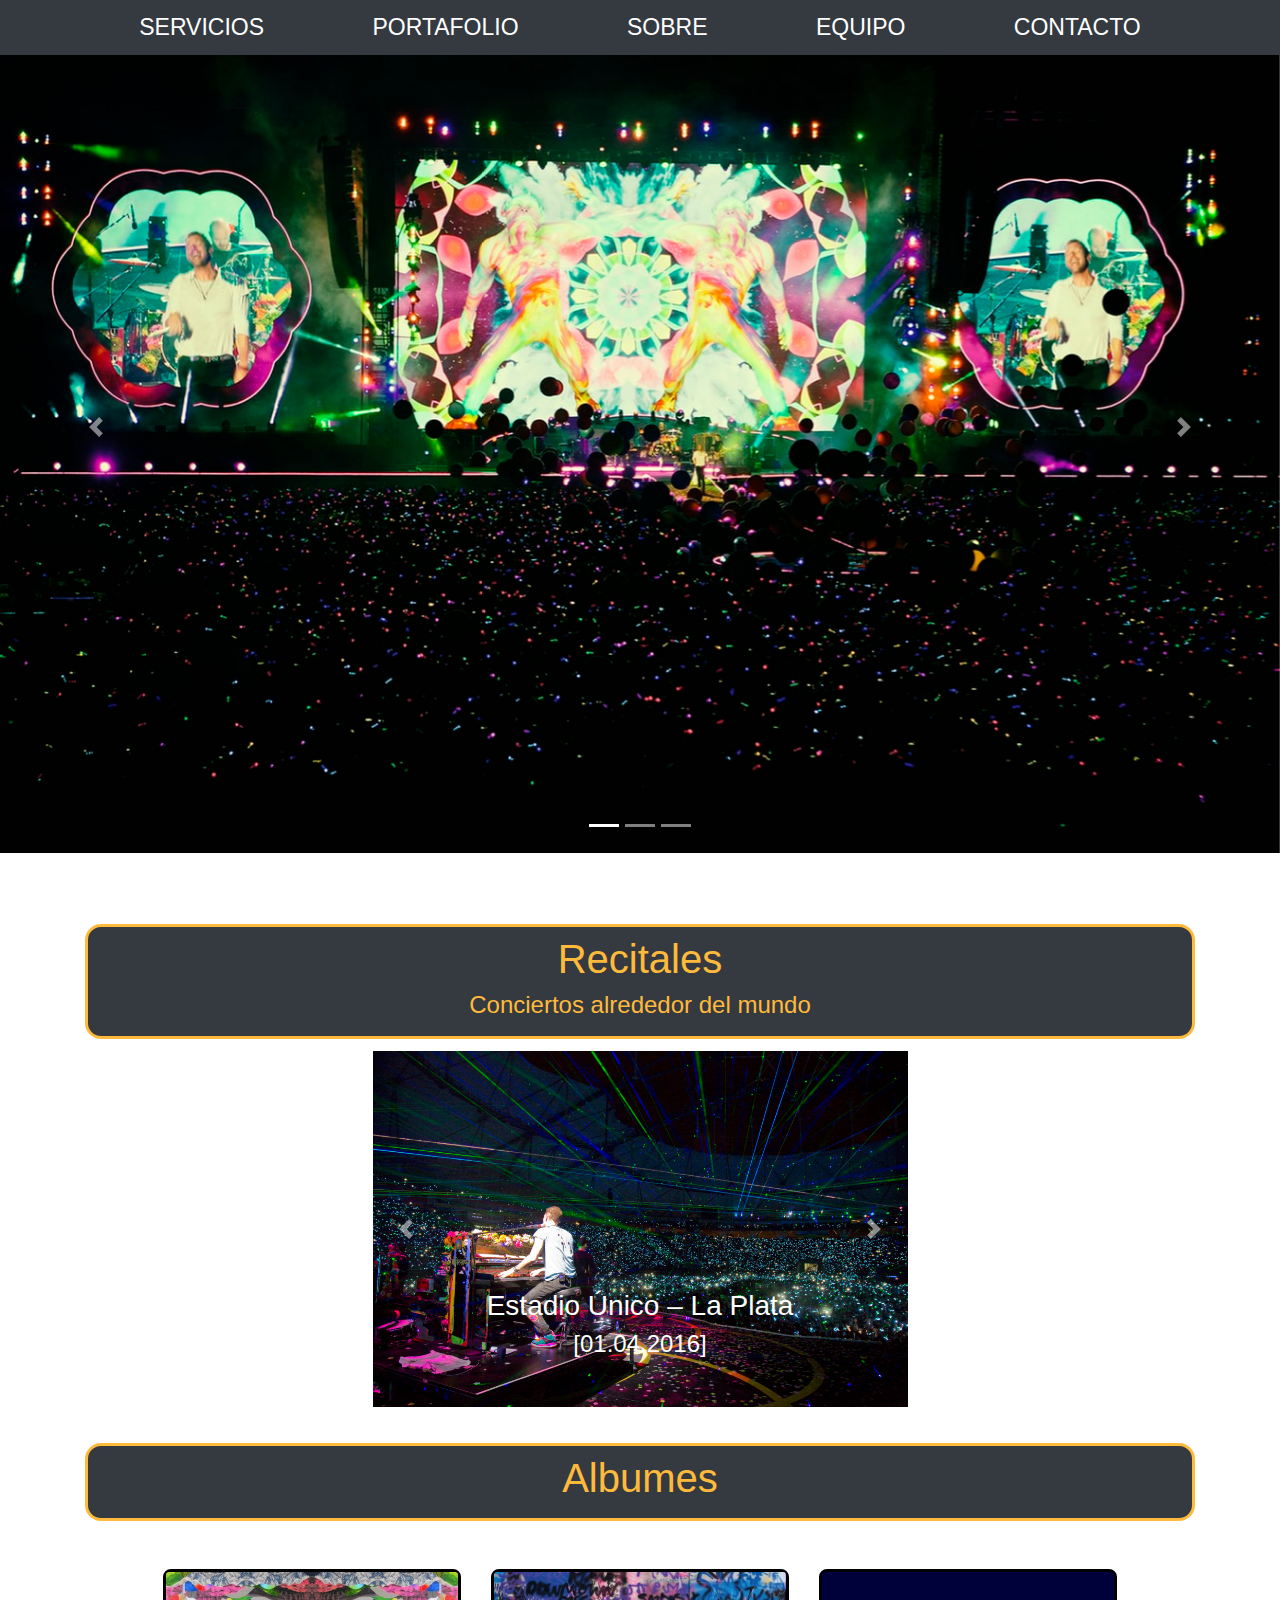
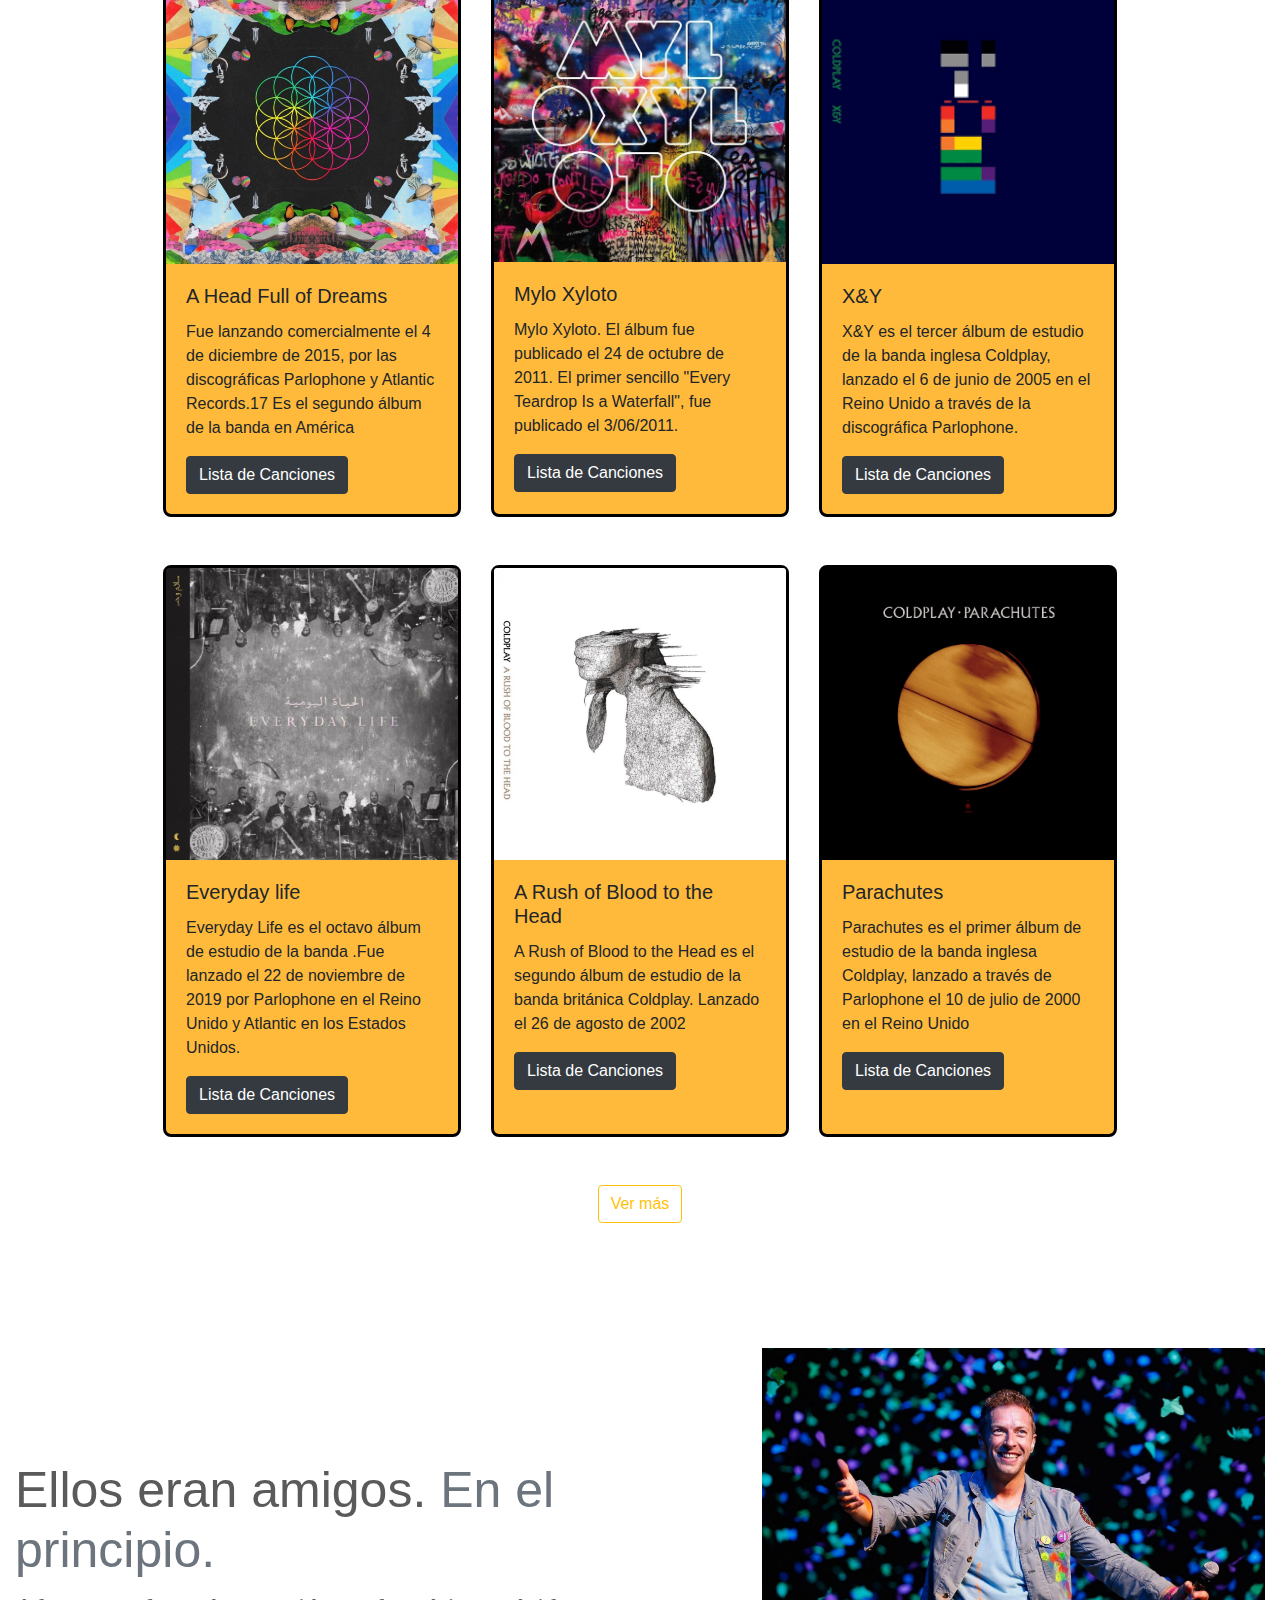
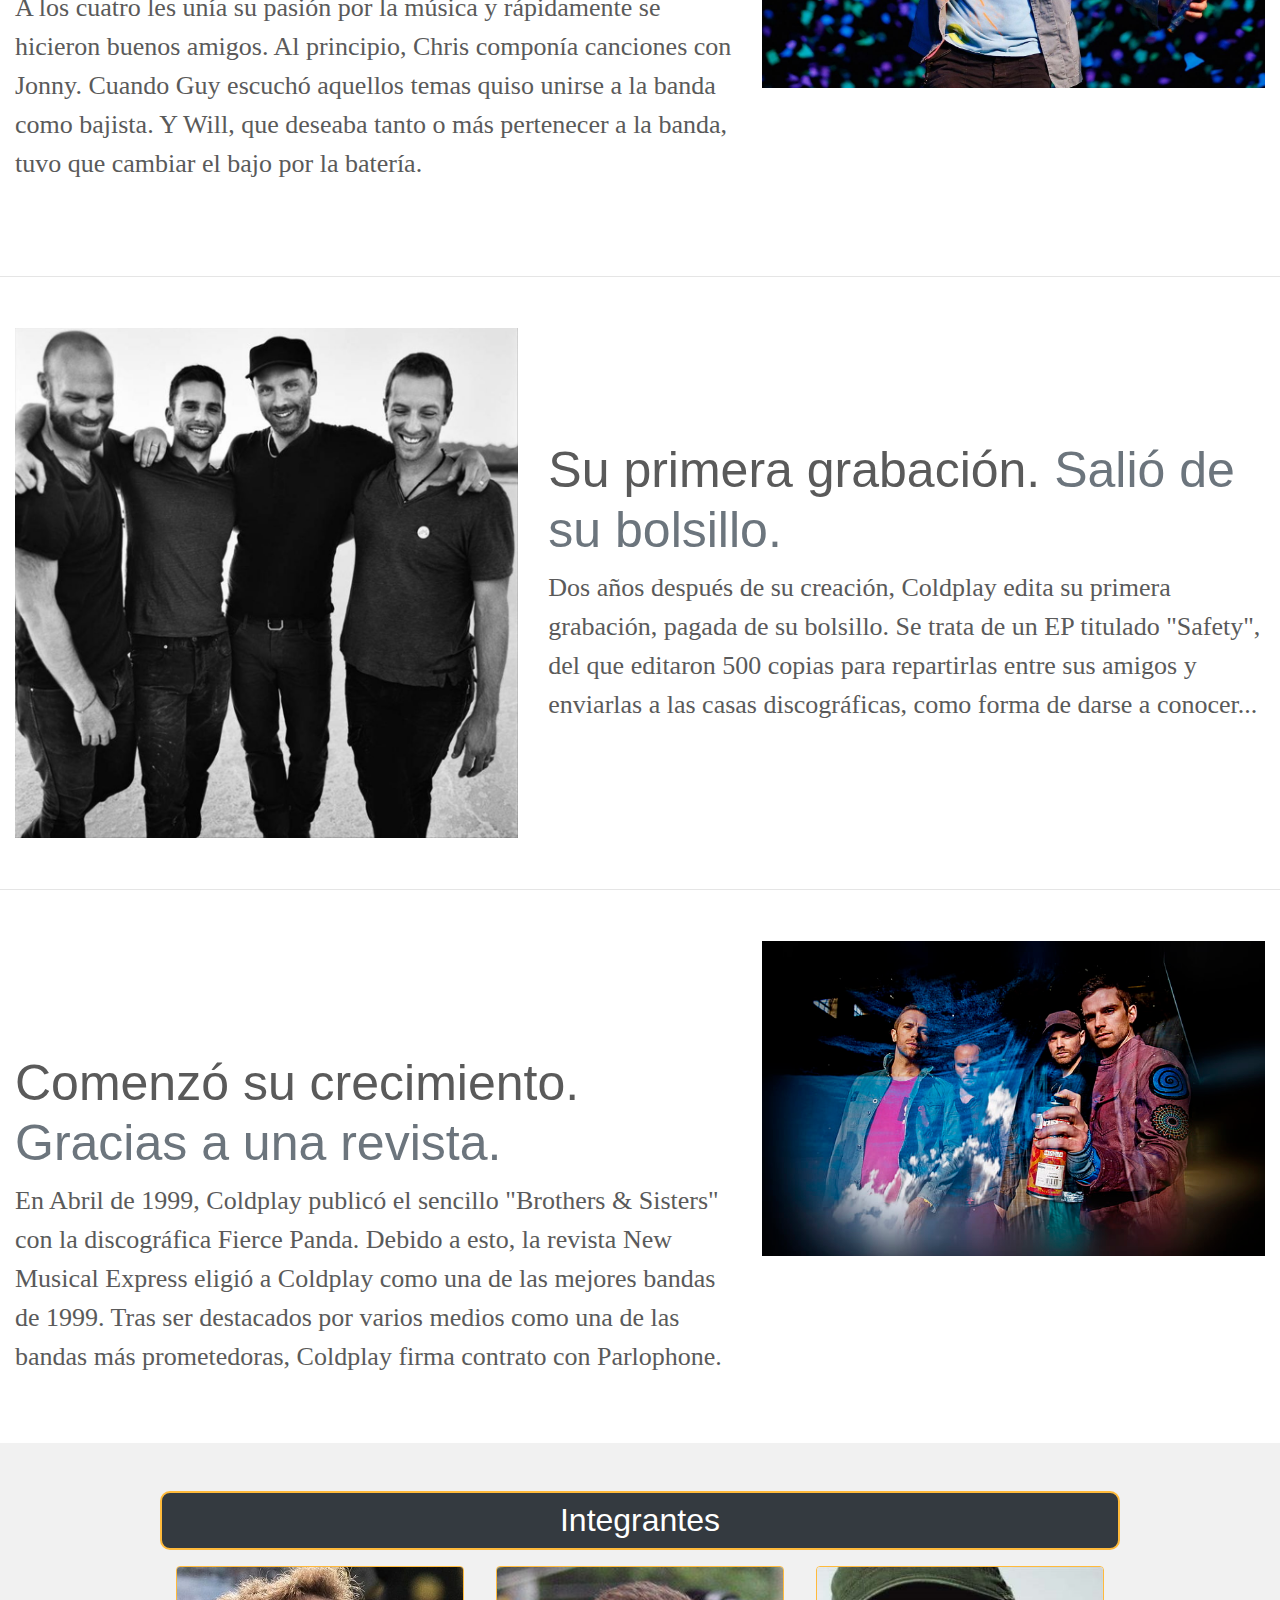
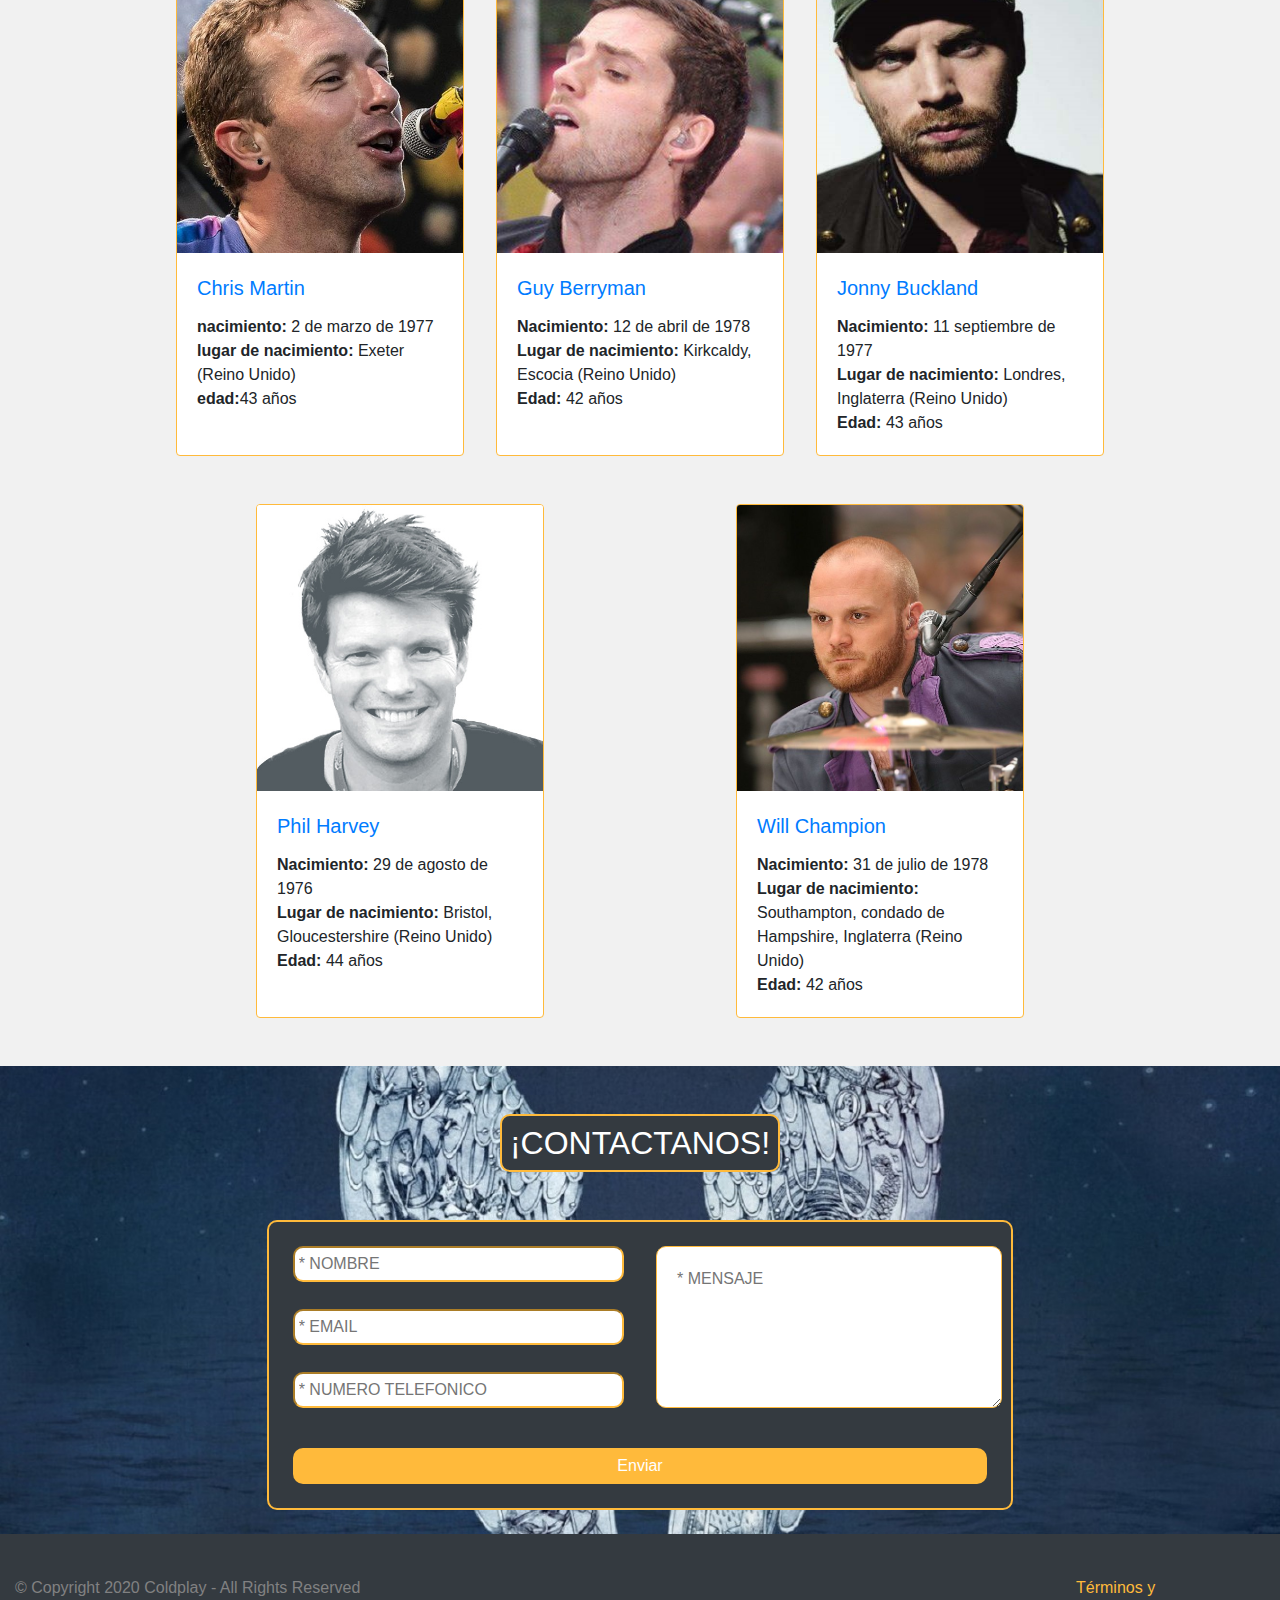
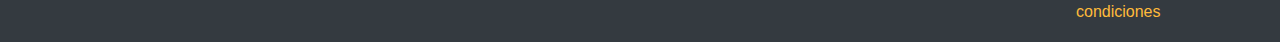
==== index.html @ 3f71798e "cambio en unas clases en footer footer y color naranja en iconos de redes sociales y en terminos y c" ====
<!doctype html>
<html lang="en">

<head>
    <!-- Required meta tags -->
    <meta charset="utf-8">
    <meta name="viewport" content="width=device-width, initial-scale=1, shrink-to-fit=no">

    <!-- Bootstrap CSS -->
    <link rel="stylesheet" href="https://cdnjs.cloudflare.com/ajax/libs/font-awesome/5.14.0/css/all.min.css"
    integrity="sha512-1PKOgIY59xJ8Co8+NE6FZ+LOAZKjy+KY8iq0G4B3CyeY6wYHN3yt9PW0XpSriVlkMXe40PTKnXrLnZ9+fkDaog=="
    crossorigin="anonymous" />
    <link rel="stylesheet" href="https://stackpath.bootstrapcdn.com/bootstrap/4.5.2/css/bootstrap.min.css"
        integrity="sha384-JcKb8q3iqJ61gNV9KGb8thSsNjpSL0n8PARn9HuZOnIxN0hoP+VmmDGMN5t9UJ0Z" crossorigin="anonymous">
    <link rel="stylesheet" href="./css/style.css">

    <title>Coldplay!</title>
</head>

<body>
    <section id="zato">
        <header class="m-header">
            <div class="m-bg-dark w-100 bg-dark" id="navbar">
                <div class="container w-100">
                    <nav class="navbar navbar-expand-lg navbar-light p-0">
                        <button class="navbar-toggler" type="button" data-toggle="collapse" data-target="#navbarNav"
                            aria-controls="navbarNav" aria-expanded="false" aria-label="Toggle navigation">
                            <span class="navbar-toggler-icon"></span>
                        </button>
                        <div class="collapse navbar-collapse" id="navbarNav">
                            <ul class="m-navg navbar-nav w-100 d-flex justify-content-around">
                                <li class="m-li nav-item m-lib">
                                    <a class="nav-link" href="#services">Servicios</a>
                                </li>
                                <li class="m-li nav-item m-lib">
                                    <a class="nav-link" href="#albumes-card">Portafolio</a>
                                </li>
                                <li class="m-li nav-item m-lib">
                                    <a class="nav-link" href="#andres">Sobre</a>
                                </li>
                                <li class="m-li nav-item m-lib">
                                    <a class="nav-link" href="#about-members">Equipo</a>
                                </li>
                                <li class="m-li nav-item m-lib">
                                    <a class="nav-link" href="#form">Contacto</a>
                                </li>
                            </ul>
                        </div>
                        <!-- <form class="">
                        <input class="" type="search" placeholder="Search" aria-label="Search">
                        <button type="button" class="btn btn-secondary">Search</button>
                    </form> -->
                    </nav>
                </div>
            </div>

            <div id="carouselExampleIndicators" class="carousel slide" data-ride="carousel">
                <ol class="carousel-indicators">
                    <li data-target="#carouselExampleIndicators" data-slide-to="0" class="active"></li>
                    <li data-target="#carouselExampleIndicators" data-slide-to="1"></li>
                    <li data-target="#carouselExampleIndicators" data-slide-to="2"></li>
                </ol>
                <div class="carousel-inner">
                    <div class="carousel-item active">
                        <img src="./img/carousel-img-1.jpg" class="d-block w-100" alt="...">
                    </div>
                    <div class="carousel-item">
                        <img src="./img/carousel-img-2.jpg" class="d-block w-100" alt="...">
                    </div>
                    <div class="carousel-item">
                        <img src="./img/carousel-img-3.jpg" class="d-block w-100" alt="...">
                    </div>
                </div>
                <a class="carousel-control-prev" href="#carouselExampleIndicators" role="button" data-slide="prev">
                    <span class="carousel-control-prev-icon" aria-hidden="true"></span>
                    <span class="sr-only">Previous</span>
                </a>
                <a class="carousel-control-next" href="#carouselExampleIndicators" role="button" data-slide="next">
                    <span class="carousel-control-next-icon" aria-hidden="true"></span>
                    <span class="sr-only">Next</span>
                </a>
            </div>
        </header>
    </section>
    <section id="tadeo" class="t-body container mx-auto">

        <div id="services" class="t-tittle mt-4 bg-dark p-2">
            <h1 id="tittle" class="d-flex justify-content-center">
                Recitales
            </h1>
    
            <h4 id="sub-tittle" class="d-flex justify-content-center">
                Conciertos alrededor del mundo
            </h4>
        </div>
        <section id="recitales" class="p-1 container mx-auto">
            <div id="carouselExampleCaptions" class="t-carousel carousel p-2 w-50 mx-auto" data-ride="carousel">
                <div class="carousel-inner">
                    <div class="carousel-item active">
                        <img src="./img/recita1.jpg" class="d-block w-100"  alt="...">
                        <div class="carousel-caption d-none d-md-block">
                            <h3>Estadio Único – La Plata</h3>
                            <h4>[01.04.2016]</h4>
                        </div>
                    </div>
                    <div class="carousel-item">
                        <img src="./img/recital2.jpg" class="d-block w-100"  alt="...">
                        <div class="carousel-caption d-none d-md-block">
                            <h3>Wembley Stadium - Londres</h3>
                            <h4>[15.06.2016]</h4>
                        </div>
                    </div>
                    <div class="carousel-item">
                        <img src="./img/recital3.jpg" class="d-block w-100"  alt="...">
                        <div class="carousel-caption d-none d-md-block">
                            <h3>Hollywood Palladium - California</h3>
                            <h4>[21.01.2020]</h4>
                        </div>
                    </div>
                </div>
                <a class="carousel-control-prev" href="#carouselExampleCaptions" role="button" data-slide="prev">
                    <span class="carousel-control-prev-icon" aria-hidden="true"></span>
                    <span class="sr-only">Previous</span>
                </a>
                <a class="carousel-control-next" href="#carouselExampleCaptions" role="button" data-slide="next">
                    <span class="carousel-control-next-icon" aria-hidden="true"></span>
                    <span class="sr-only">Next</span>
                </a>
            </div>
        </section>
    
        <!-- <div id="boton" class="t-button d-flex flex-wrap justify-content-center m-5">
    
            <a href="#form" class="btn btn-outline-warning" type="btn">
                
                    Contacto
                
            </a>
    
        </div> -->
    
        <div id="portfolio" class="t-tittle mt-4 bg-dark p-2">
            <h1 id="tittle" class="d-flex justify-content-center">
                Albumes
            </h1>
        </div>
    
        <section id="albumes-card" class="container mx-auto">
            <div class="card-deck m-5">
                <div class="t-card card">
                    <img src="./img/album.jpg" class="card-img-top" alt="...">
                    <div class="card-body">
    
                        <h5 class="card-title">
                            A Head Full of Dreams
                        </h5>
    
                        <p class="card-text">
                            Fue lanzando comercialmente el 4 de diciembre de 2015, por las
                            discográficas Parlophone y Atlantic Records.17​ Es el segundo álbum de la banda en América
                            
                            
                        </p>
    
                        <button type="button" class="t-button btn btn-dark" data-toggle="modal"
                            data-target="#exampleModal">
                            Lista de Canciones
                        </button>
    
                    </div>
                </div>
                <div class="t-card card">
                    <img src="./img/album1.jpg" class="card-img-top" alt="...">
                    <div class="card-body">
    
                        <h5 class="card-title">
                            Mylo Xyloto
                        </h5>
    
                        <p class="card-text">
                            Mylo Xyloto. El álbum fue publicado el 24 de octubre de 2011. El primer sencillo "Every
                            Teardrop Is a
                            Waterfall", fue publicado el 3/06/2011.
                        </p>
    
                        <button type="button" class="t-button btn btn-dark" data-toggle="modal" data-target="#Modal2">
                            Lista de Canciones
                        </button>
    
                    </div>
                </div>
                <div class="t-card card">
                    <img src="./img/album2.png" class="card-img-top" alt="...">
                    <div class="card-body">
    
                        <h5 class="card-title">
                            X&Y
                        </h5>
    
                        <p class="card-text">
                            X&Y es el tercer álbum de estudio de la banda inglesa Coldplay, lanzado el 6 de junio de
                            2005 en el Reino
                            Unido a través de la discográfica Parlophone.
    
                        </p>
    
                        <button type="button" class="t-button btn btn-dark" data-toggle="modal" data-target="#Modal3">
                            Lista de Canciones
                        </button>
    
                    </div>
                </div>
            </div>
    
            <div class="card-deck m-5">
                <div class="t-card card">
                    <img src="./img/album3.jpeg" class="card-img-top" alt="...">
                    <div class="card-body">
    
                        <h5 class="card-title">
                            Everyday life
                        </h5>
    
                        <p class="card-text">
                            Everyday Life es el octavo álbum de estudio de la banda
                            .Fue lanzado el 22 de noviembre de 2019 por Parlophone en el Reino Unido y Atlantic en
                            los Estados Unidos.
                        </p>
    
                        <button type="button" class="t-button btn btn-dark" data-toggle="modal" data-target="#Modal4">
                            Lista de Canciones
                        </button>
    
                    </div>
                </div>
                <div class="t-card card">
                    <img src="./img/album4.jpg" class="card-img-top" alt="...">
                    <div class="card-body">
    
                        <h5 class="card-title">
                            A Rush of Blood to the Head
                        </h5>
    
                        <p class="card-text">
                            A Rush of Blood to the Head es el segundo álbum de estudio
                            de la banda británica Coldplay. Lanzado el 26 de agosto de 2002
                        </p>
    
                        <button type="button" class="t-button btn btn-dark" data-toggle="modal" data-target="#Modal5">
                            Lista de Canciones
                        </button>
                    </div>
                </div>
                <div class="t-card card">
                    <img src="./img/album5.jpg" class="card-img-top" alt="...">
                    <div class="card-body">
    
                        <h5 class="card-title">
                            Parachutes
                        </h5>
    
                        <p class="card-text">
                            Parachutes es el primer álbum de estudio de la banda inglesa Coldplay, lanzado a
                            través de Parlophone el 10 de julio de 2000 en el Reino Unido
                        </p>
    
                        <button type="button" class="t-button btn btn-dark" data-toggle="modal" data-target="#Modal6">
                            Lista de Canciones
                        </button>
    
                    </div>
                </div>
            </div>
        </section>
    
        <div id="boton" class="t-button d-flex flex-wrap justify-content-center m-5">
            <a href="./index.html" type="btn" class="btn btn-outline-warning">
                
                    Ver más
                
            </a>
        </div>
    
        <section id="modals">
            <!-- Modal album 6 -->
            <div class="t-modal modal fade" id="Modal6" tabindex="-1" aria-labelledby="exampleModalLabel"
                aria-hidden="true">
                <div class="modal-dialog">
                    <div class="modal-content">
                        <div class="modal-header">
                            <h5 class="modal-title" id="exampleModalLabel">Parachutes</h5>
                            <button type="button" class="close" data-dismiss="modal" aria-label="Close">
                                <span aria-hidden="true">&times;</span>
                            </button>
                        </div>
                        <div class="modal-body">
    
                            <img src="./img/album5.jpg" class="card-img-top" alt="...">
    
                            <ol class="t-list m-2 d-flex flex-column align-items-center">
                                <li>
                                    Don't Panic
                                </li>
                                <li>
                                    Shiver
                                </li>
                                <li>
                                    Spies
                                </li>
                                <li>
                                    Sparks
                                </li>
                                <li>
                                    Yellow
                                </li>
                                <li>
                                    Trouble
                                </li>
                                <li>
                                    Parachutes
                                </li>
                                <li>
                                    High Speed
                                </li>
                                <li>
                                    We Never Change
                                </li>
                                <li>
                                    Everything's Not Lost
                                </li>
    
                            </ol>
    
                            <a href="https://www.youtube.com/watch?v=yWeuUwpEQfs&list=OLAK5uy_m4lOn8HJoLfTETxg2d6QouxcQd3nM4Gf0"
                                target="_blank">
                                <button type="button" class=" btn btn-outline-warning">
                                    Reproducir album
                                </button>
                            </a>
    
                        </div>
                    </div>
                </div>
            </div>
    
    
            <!-- Modal album 5 -->
            <div class="t-modal modal fade" id="Modal5" tabindex="-1" aria-labelledby="exampleModalLabel"
                aria-hidden="true">
                <div class="modal-dialog">
                    <div class="modal-content">
                        <div class="modal-header">
                            <h5 class="modal-title" id="exampleModalLabel">A Rush of Blood to the Head</h5>
                            <button type="button" class="close" data-dismiss="modal" aria-label="Close">
                                <span aria-hidden="true">&times;</span>
                            </button>
                        </div>
                        <div class="modal-body">
    
                            <img src="./img/album4.jpg" class="card-img-top" alt="...">
    
                            <ol class="t-list m-2 d-flex flex-column align-items-center">
                                <li>
                                    Politik
                                </li>
                                <li>
                                    In My Place
                                </li>
                                <li>
                                    God Put a Smile upon Your Face
                                </li>
                                <li>
                                    The Scientist
                                </li>
                                <li>
                                    Clocks
                                </li>
                                <li>
                                    Daylight
                                </li>
                                <li>
                                    Green Eyes
                                </li>
                                <li>
                                    Warning Sign
                                </li>
                                <li>
                                    A Whisper
                                </li>
                                <li>
                                    A Rush of Blood to the Head
                                </li>
                                <li>
                                    Ámsterdam
                                </li>
    
                            </ol>
    
                            <a href="https://www.youtube.com/watch?v=GOrADSEKb_k&list=OLAK5uy_k2FivlV4BFfc5fGkDXmmt_gTGAqhN00YE"
                                target="_blank">
                                <button type="button" class=" btn btn-outline-warning">
                                    Reproducir album
                                </button>
                            </a>
    
                        </div>
                    </div>
                </div>
            </div>
    
    
            <!-- Modal album 4 -->
            <div class="t-modal modal fade" id="Modal4" tabindex="-1" aria-labelledby="exampleModalLabel"
                aria-hidden="true">
                <div class="modal-dialog">
                    <div class="modal-content">
                        <div class="modal-header">
                            <h5 class="modal-title" id="exampleModalLabel">Everyday Life</h5>
                            <button type="button" class="close" data-dismiss="modal" aria-label="Close">
                                <span aria-hidden="true">&times;</span>
                            </button>
                        </div>
                        <div class="modal-body">
    
                            <img src="./img/album3.jpeg" class="card-img-top" alt="...">
    
                            <ol class="t-list m-2 d-flex flex-column align-items-center">
                                <li>
                                    Sunrise
                                </li>
                                <li>
                                    Church
                                </li>
                                <li>
                                    Trouble in Town
                                </li>
                                <li>
                                    Broken
                                </li>
                                <li>
                                    Daddy
                                </li>
                                <li>
                                    WOTW / POTP
                                </li>
                                <li>
                                    Arabesque
                                </li>
                                <li>
                                    When I Need a Friend
                                </li>
    
                            </ol>
    
                            <a href="https://www.youtube.com/watch?v=H97NQznnvZo&list=OLAK5uy_mbiRc-WQKXNRCfAeZBsoA-hILP3Oeu2WU"
                                target="_blank">
                                <button type="button" class=" btn btn-outline-warning">
                                    Reproducir album
                                </button>
                            </a>
    
                        </div>
                    </div>
                </div>
            </div>
    
    
            <!-- Modal album 3 -->
            <div class="t-modal modal fade" id="Modal3" tabindex="-1" aria-labelledby="exampleModalLabel"
                aria-hidden="true">
                <div class="modal-dialog">
                    <div class="modal-content">
                        <div class="modal-header">
                            <h5 class="modal-title" id="exampleModalLabel">X&Y</h5>
                            <button type="button" class="close" data-dismiss="modal" aria-label="Close">
                                <span aria-hidden="true">&times;</span>
                            </button>
                        </div>
                        <div class="modal-body">
    
                            <img src="./img/album2.png" class="card-img-top" alt="...">
    
                            <ol class="t-list m-2 d-flex flex-column align-items-center">
                                <li>
                                    Square One
                                </li>
                                <li>
                                    What If
                                </li>
                                <li>
                                    White Shadows
                                </li>
                                <li>
                                    Fix You
                                </li>
                                <li>
                                    Talk
                                </li>
                                <li>
                                    X&Y
                                </li>
                                <li>
                                    Speed of Sound
                                </li>
                                <li>
                                    A Message
                                </li>
                                <li>
                                    Low
                                </li>
                                <li>
                                    The Hardest Part
                                </li>
                                <li>
                                    Swallowed in the Sea
                                </li>
                                <li>
                                    Twisted Logic
                                </li>
                                <li>
                                    Til Kingdom Come
                                </li>
    
                            </ol>
    
                            <a href="https://www.youtube.com/watch?v=j37GED-AR3M&list=OLAK5uy_lRdzGKvuenqQAnspsk8LsswwAduYy4dr8"
                                target="_blank">
                                <button type="button" class=" btn btn-outline-warning">
                                    Reproducir album
                                </button>
                            </a>
    
                        </div>
                    </div>
                </div>
            </div>
    
    
            <!-- Modal album 2 -->
            <div class="t-modal modal fade" id="Modal2" tabindex="-1" aria-labelledby="exampleModalLabel"
                aria-hidden="true">
                <div class="modal-dialog">
                    <div class="modal-content">
                        <div class="modal-header">
                            <h5 class="modal-title" id="exampleModalLabel">Mylo Xyloto</h5>
                            <button type="button" class="close" data-dismiss="modal" aria-label="Close">
                                <span aria-hidden="true">&times;</span>
                            </button>
                        </div>
                        <div class="modal-body">
    
                            <img src="./img/album1.jpg" class="card-img-top" alt="...">
    
                            <ol class="t-list m-2 d-flex flex-column align-items-center">
                                <li>
                                    Mylo Xyloto
                                </li>
                                <li>
                                    Hurts Like Heaven
                                </li>
                                <li>
                                    Paradise
                                </li>
                                <li>
                                    Charlie Brown
                                </li>
                                <li>
                                    Us Against The World
                                </li>
                                <li>
                                    M.M.I.X.
                                </li>
                                <li>
                                    Every Teardrop Is a Waterfall
                                </li>
                                <li>
                                    Major Minus
                                </li>
                                <li>
                                    U.F.O.
                                </li>
                                <li>
                                    Princess of China(ft.Rihanna)
                                </li>
                                <li>
                                    Up in Flames
                                </li>
                                <li>
                                    A Hopeful Transmission
                                </li>
                                <li>
                                    Don't Let It Break Your Heart
                                </li>
                                <li>
                                    Up with the birds
                                </li>
    
                            </ol>
    
                            <a href="https://www.youtube.com/watch?v=YUy4awDXeSE&list=OLAK5uy_kl4b_zD7LKAf3zQLwthKpWCcNDwkxhU3Y"
                                target="_blank">
                                <button type="button" class=" btn btn-outline-warning">
                                    Reproducir album
                                </button>
                            </a>
    
                        </div>
                    </div>
                </div>
            </div>
    
    
            <!-- Modal album 1 -->
            <div class="t-modal modal fade" id="exampleModal" tabindex="-1" aria-labelledby="exampleModalLabel"
                aria-hidden="true">
                <div class="modal-dialog">
                    <div class="modal-content">
                        <div class="modal-header">
                            <h5 class="modal-title" id="exampleModalLabel">A Head Full of Dreams</h5>
                            <button type="button" class="close" data-dismiss="modal" aria-label="Close">
                                <span aria-hidden="true">&times;</span>
                            </button>
                        </div>
                        <div class="modal-body">
    
                            <img src="./img/album.jpg" class="card-img-top" alt="...">
    
                            <ol class=" t-list m-2 d-flex flex-column align-items-center">
                                <li>
                                    A Head Full Dreams
                                </li>
                                <li>
                                    Birds
                                </li>
                                <li>
                                    Hymn For The Weekend
                                </li>
                                <li>
                                    Everglow
                                </li>
                                <li>
                                    Adventure of Lifetime
                                </li>
                                <li>
                                    Fun (ft.Tove lo)
                                </li>
                                <li>
                                    Kaleidoscope
                                </li>
                                <li>
                                    Army of One
                                </li>
                                <li>
                                    Amazing Day Global Film Project
                                </li>
                                <li>
                                    Colour Spectroum
                                </li>
                                <li>
                                    Up&Up
                                </li>
                            </ol>
                            <a href="https://www.youtube.com/watch?v=rwdwb5Fkgso&list=OLAK5uy_k9JzaucpnUEtwkI6e1N4eD7eYSVpM9MZA"
                                target="_blank">
                                <button type="button" class=" btn btn-outline-warning">
                                    Reproducir album
                                </button>
                            </a>
                        </div>
                    </div>
                </div>
            </div>
    
        </section>
    </section>
    <section id="andres" class="a-body">
        <div class="a-hh1 row featurette ">
            <div class="col-md-7">
                <h2 class="a-featurette-heading">Ellos eran amigos. <span class="text-muted">En el principio.</span></h2>
                <p class="a-p lead">A los cuatro les unía su pasión por la música y rápidamente se hicieron buenos
                    amigos. Al
                    principio, Chris componía canciones con Jonny. Cuando Guy escuchó aquellos temas quiso unirse a la
                    banda como
                    bajista. Y Will, que deseaba tanto o más pertenecer a la banda, tuvo que cambiar el bajo por la
                    batería.</p>
            </div>
            <div class="col-md-5">
                <img src="./img/f1.jpg" class="img-fluid" id="img" alt="">
            </div>
        </div>
        <hr>
        <div class="a-hh row featurette A">
            <div class="col-md-7 order-md-2">
                <h2 class="a-featurette-heading">Su primera grabación. <span class="text-muted">Salió de su bolsillo.</span></h2>
                <p class="a-p lead">Dos años después de su creación, Coldplay edita su primera grabación, pagada de su
                    bolsillo.
                    Se
                    trata de un EP titulado "Safety", del que editaron 500 copias para repartirlas entre sus amigos y
                    enviarlas a
                    las casas discográficas, como forma de darse a conocer...</p>
            </div>
            <div class="col-md-5 order-md-1">
                <img src="./img/f2.jpg" class="img-fluid" id="img" alt="">
            </div>
        </div>

        <hr>

        <div class="a-hh row featurette">
            <div class="col-md-7">
                <h2 class="a-featurette-heading"> Comenzó su crecimiento. <span class="text-muted">Gracias a una revista.</span></h2>
                <p class="a-p lead">En Abril de 1999, Coldplay publicó el sencillo "Brothers & Sisters" con la
                    discográfica Fierce
                    Panda. Debido a esto, la revista New Musical Express eligió a Coldplay como una de las mejores
                    bandas de 1999.
                    Tras ser destacados por varios medios como una de las bandas más prometedoras, Coldplay firma
                    contrato con
                    Parlophone.</p>
            </div>
            <div class="col-md-5">
                <img src="./img/f3.jpg" class="img-fluid" id="img" alt="">
            </div>
        </div>
    </section>
    <section id="max" class="m-bg-grey">
        <section id="about-members">
            <div class="">
                <h2 class="mr-auto ml-auto w-75 text-center text-white m-border-h2 p-2 m-mt-5 m-mb-5 bg-dark">Integrantes</h2>
            </div>
            <div id="container" class="d-flex flex-column align-items-center justify-content-around">
                <div class="d-flex w-75 justify-content-around flex-wrap">
                    <div class="card m-border mb-5" style="width: 18rem;">
                        <img src="./img/chris-martin.png" class="card-img-top m-h-img" alt="chris-martin">
                        <div class="card-body">
                            <div class="m-fh5">
                                <a href="https://es.wikipedia.org/wiki/Chris_Martin" target="_blank"
                                    class="m-ta-b">Chris Martin</a>
                            </div>
                            <p class="card-text">
                                <b>nacimiento:</b> 2 de marzo de 1977
                                <br>
                                <b>lugar de nacimiento:</b> Exeter (Reino Unido)
                                <br>
                                <b>edad:</b>43 años
                            </p>

                        </div>
                    </div>
                    <div class="card m-border mb-5" style="width: 18rem;">
                        <img src="./img/guy-berryman.jpg" class="card-img-top" alt="guy-berryman">
                        <div class="card-body">
                            <div class="m-fh5">
                                <a href="https://es.wikipedia.org/wiki/Guy_Berryman" target="_blank" class="m-ta-b">Guy
                                    Berryman</a>
                            </div>
                            <p class="card-text"><b>Nacimiento:</b> 12 de abril de 1978
                                <br>
                                <b>Lugar de nacimiento:</b> Kirkcaldy, Escocia (Reino Unido)
                                <br>
                                <b>Edad:</b> 42 años
                            </p>

                        </div>
                    </div>
                    <div class="card m-border mb-5" style="width: 18rem;">
                        <img src="./img/jonny-buckland.jpg" class="card-img-top" alt="jonny-buckland">
                        <div class="card-body">
                            <div class="m-fh5">
                                <a href="https://en.wikipedia.org/wiki/Jonny_Buckland" target="_blank"
                                    class="m-ta-b">Jonny Buckland</a>
                            </div>
                            <p class="card-text"><b>Nacimiento:</b> 11 septiembre de 1977
                                <br>
                                <b>Lugar de nacimiento:</b> Londres, Inglaterra (Reino Unido)
                                <br>
                                <b>Edad:</b> 43 años
                            </p>

                        </div>
                    </div>
                </div>
                <div class="d-flex w-75 justify-content-around flex-wrap ">
                    <div class="card m-border mb-5" style="width: 18rem;">
                        <img src="./img/phil-harvey.jpg" class="card-img-top" alt="phil-harvey">
                        <div class="card-body">
                            <div class="m-fh5">
                                <a href="https://es.wikipedia.org/wiki/Phil_Harvey" target="_blank" class="m-ta-b">Phil
                                    Harvey</a>
                            </div>
                            <p class="card-text"><b>Nacimiento:</b> 29 de agosto de 1976
                                <br>
                                <b>Lugar de nacimiento:</b> Bristol, Gloucestershire (Reino Unido)
                                <br>
                                <b>Edad:</b> 44 años
                            </p>

                        </div>
                    </div>
                    <div class="card m-border mb-5" style="width: 18rem;">
                        <img src="./img/will-champion.jpg" class="card-img-top" alt="will-champion">
                        <div class="card-body">
                            <div class="m-fh5">
                                <a href="https://es.wikipedia.org/wiki/Will_Champion" target="_blank"
                                    class="m-ta-b">Will Champion</a>
                            </div>
                            <p class="card-text"><b>Nacimiento:</b> 31 de julio de 1978
                                <br>
                                <b>Lugar de nacimiento:</b> Southampton, condado de Hampshire, Inglaterra (Reino Unido)
                                <br>
                                <b>Edad:</b> 42 años
                            </p>

                        </div>
                    </div>
                </div>
            </div>
        </section>



        <footer class="footer d-flex flex-column align-items-center">
            <div class="d-flex flex-column align-items-center m-bg-form w-100" id="form">
                <h2 class="text-white m-border-h2 p-2 mt-5 mb-5 bg-dark">¡CONTACTANOS!</h2>
                <form name="formCont" onsubmit="return validateForm(event)" class="d-flex flex-column m-border-h2 p-4 bg-dark mb-4 col-11 col-md-7">
                    <div class="row m-mb-5">
                        <div class="m-m-i-media d-flex flex-column justify-content-between col-lg-6 pr-3 m-h-162">
                            <input id="input" name="fname" type="text" class="p-1 m-inputs w-100 m-border m-radius" placeholder="* NOMBRE">
                            <li class=" text-danger m-d-none" id="required">INGRESAR NOMBRE</li>
                            <input id="input1" name="femail" type="text" class="p-1 m-inputs w-100 m-border m-radius" placeholder="* EMAIL">
                            <li class=" text-danger m-d-none" id="required1">INGRESAR EMAIL</li>
                            <input id="input2" name="ftel" type="tel" class="p-1 m-inputs w-100 m-border m-radius" placeholder="* NUMERO TELEFONICO">
                            <li class=" text-danger m-d-none" id="required2">INGRESAR TELEFONO</li>
                        </div>
                        <div class="d-flex flex-column w-50 pl-3">
                            <textarea id="input3" name="ftext" rows="5" class="m-inputs m-border m-radius m-m-i" placeholder="* MENSAJE"></textarea>
                            <li class=" text-danger m-d-none" id="required3">INGRESAR MENSAJE</li>
                        </div>
                    </div>
                    <button type="submit" class="btn text-white m-button m-radius">Enviar</button>
                </form>
            </div>

            <div class="justify-content-between row bg-dark text-white w-100 py-4">

                <p class="alert-light bg-dark col-md-4 m-p d-flex align-items-center">
                    © Copyright 2020 Coldplay - All Rights Reserved
                </p>

                <div class="col-md-4 d-flex justify-content-center align-items-center">

                    <a href="https://www.instagram.com/coldplay/" target="_blank">
                        <i class="fab fa-instagram m-social-icon"></i>
                    </a>
                    <a href="https://www.youtube.com/user/ColdplayVEVO" target="_blank">
                        <i class="fab fa-youtube m-social-icon"></i>
                    </a>
                    <a href="https://twitter.com/coldplay_es" target="_blank">
                        <i class="fab fa-twitter-square m-social-icon"></i>
                    </a>
                </div>

                <div class="col-md-4 d-flex justify-content-end align-items-center">
                    <a href="" class="align-items-center m-w-a m-h-a mr-4 m-nodeco m-color" data-toggle="modal"
                        data-target="#modalterm">
                        Términos y condiciones
                    </a>
                </div>
            </div>
        </footer>


        <!-- Modal terminos y condiciones -->
        <div class="modal fade" id="modalterm" data-backdrop="static" data-keyboard="false" tabindex="-1"
            aria-labelledby="staticBackdropLabel" aria-hidden="true">
            <div class="modal-dialog modal-dialog-scrollable">
                <div class="modal-content">
                    <div class="modal-header">
                        <h5 class="modal-title" id="staticBackdropLabel">Términos y condiciones</h5>
                        <button type="button" class="close" data-dismiss="modal" aria-label="Close">
                            <span aria-hidden="true">&times;</span>
                        </button>
                    </div>
                    <div class="modal-body">
                        1. RESPONSABILIDAD

                        LA EMPRESA se reserva el derecho de modificar en forma unilateral, sin mediar previo aviso, ni
                        comunicación al USUARIO y/o VISITANTE, estos Términos y Condiciones, el diseño, la presentación o su
                        configuración, los servicios ofrecidos, los requisitos de registro o de utilización de la página,
                        sin que ello genere derecho a reclamo o indemnización alguna en favor del USUARIO y/o VISITANTE.

                        La utilización de los servicios y/o herramientas digitales, existentes en la página, requerirán del
                        USUARIO y/o VISITANTE la aceptación de términos y condiciones que completan las previsiones
                        contenidas en la presente en cuanto no se opongan a ellas.

                        LA EMPRESA no se responsabilizará por la existencia, actualización, veracidad, privacidad,
                        funcionamiento, modificaciones, contenidos, ofertas y legalidad de los sitios de terceros vinculados
                        a través del presente sitio web. LA EMPRESA no será responsable por las transacciones efectuadas
                        entre el USUARIO y/o VISITANTE y los sitios con vínculos de la página.

                        El USUARIO y/o VISITANTE no podrá, remover, eliminar, aumentar, añadir, ni de cualquier otra forma
                        modificar total o parcialmente el Contenido. Tampoco podrá volcar términos o utilizar expresiones
                        injuriosas, intimidatorias, calumniantes o contrarias a las buenas costumbres. No podrá transmitir
                        información o material que pueda, concreta o eventualmente, violar derechos de un tercero o que
                        contenga virus o cualquier otro componente dañino.

                        LA EMPRESA se reserva el derecho de extraer y editar en su totalidad o de manera fraccionada,
                        cualquier mensaje o material suscripto o remitido por el USUARIO y/o VISITANTE. Así mismo, el
                        USUARIO y/o VISITANTE garantiza a LA EMPRESA el permiso para la utilización de cualquier
                        información, sugerencia, idea, dibujo o concepto vertido, con el propósito que LA EMPRESA la utilice
                        para la obtención de información estadística que permita mejorar el servicio, sin ningún derecho de
                        compensación en favor del USUARIO y/o VISITANTE.

                        El USUARIO y/o VISITANTE se obliga a usar el Sitio de conformidad con estos Términos y Condiciones,
                        en forma diligente, correcta y lícita, y conforme con la moral y las buenas costumbres. El USUARIO
                        y/o VISITANTE responderá por los daños y perjuicios de toda naturaleza que LA EMPRESA pueda sufrir,
                        directa o indirectamente, como consecuencia del incumplimiento de cualquiera de las obligaciones
                        derivadas de estos Términos y Condiciones.

                        LA EMPRESA podrá suspender transitoriamente o finalizar la publicación de la página sin aviso previo
                        y en cualquier momento, sin que ello genere derecho a indemnización alguna en favor del USUARIO y/o
                        VISITANTE.

                        El USUARIO y/o VISITANTE reconoce y acepta que el uso de esta página es bajo su propio y exclusivo
                        riesgo.

                        El USUARIO y/o VISITANTE reconoce y acepta que ni LA EMPRESA, ni los directores, empleados o
                        representantes de cualquiera de ellos, es responsable por daños que surjan de o resulten del uso de
                        esta página, incluyendo cualquier error, omisión, interrupción, falla, eliminación de archivos o
                        correos electrónicos (e-mails), defectos, virus, y/o demoras en la operación o transmisión y/o de
                        cualquier otro tipo.

                        La página puede ser utilizada por el USUARIO y/o VISITANTE en forma totalmente libre y gratuita.

                        2. SITIOS ENLAZADOS

                        A través de la presente página se pone a su disposición dispositivos técnicos de enlace (tales como,
                        entre otros, links, banners, botones), directorios y herramientas de búsqueda que les permiten
                        acceder a páginas web pertenecientes a terceros (en adelante los “SITIOS ENLAZADOS”). La instalación
                        de estos enlaces en las páginas de LA EMPRESA se limita a facilitar a los USUARIO y/o VISITANTE, la
                        búsqueda y acceso, a la información disponible de los sitios enlazados en Internet, y no presupone
                        que existe ninguna clase de vínculo o asociación entre LA EMPRESA, sus subsidiarias o afiliadas y
                        los operadores de los sitios enlazados. LA EMPRESA no controla, ni hacen propios los servicios,
                        información, datos, archivos, productos y cualquier clase de material existente en los sitios
                        enlazados. Por lo tanto, el USUARIO y/o VISITANTE, debe extremar la prudencia en la valoración y
                        utilización de los servicios, información, datos, archivos, productos y cualquier clase de material
                        existente en los sitios enlazados.

                        LA EMPRESA no garantiza ni asume responsabilidad alguna por los daños y perjuicios que de cualquier
                        naturaleza pueda causarse por:

                        a) El funcionamiento, disponibilidad, accesibilidad o continuidad de sitios enlazados.

                        b) El mantenimiento de los servicios, información, datos, archivos, productos y cualquier clase de
                        material existente en los sitios enlazados.

                        c) Las obligaciones y ofertas existentes en los sitios enlazados.

                        2.1. CALIDAD

                        Mediante el uso de esta página, el USUARIO y/o VISITANTE reconoce y acepta que LA EMPRESA no
                        controla ni garantiza la ausencia de virus en el contenido de los sitios enlazados, ni la ausencia
                        de otros elementos que pudieran producir alteraciones en sus sistemas informáticos o en los
                        documentos electrónicos y archivos almacenados en los archivos informáticos del USUARIO.

                        2.2. PROPIEDAD INTELECTUAL

                        Mediante el uso de esta página, el USUARIO y/o VISITANTE reconoce y acepta que LA EMPRESA queda
                        excluida de cualquier responsabilidad que pudiera ser causada por el uso no autorizado de las marcas
                        u otros derechos de propiedad intelectual de terceros o contenidos en los sitios enlazados.

                        De igual manera, las eventuales referencias que se hagan en esta página a cualquier producto,
                        servicio, proceso, sitio enlazado, hipertexto o cualquier otra información en la que se utilicen
                        marcas, signos distintivos o dominios, el nombre comercial o el nombre del fabricante,
                        suministrador, etc., que sean titularidad de terceros, en ningún momento constituirán, ni implicarán
                        respaldo o recomendación alguna por parte de LA EMPRESA. Y en ningún caso, LA EMPRESA se asignará
                        propiedad ni responsabilidad sobre los mismos.

                        3. POLÍTICA DE PRIVACIDAD

                        La utilización e ingreso a la presente página web de LA EMPRESA, será considerado como aceptación de
                        los términos de esta Política de Privacidad por parte del USUARIO y/o VISITANTE.

                        Los datos personales que el USUARIO y/o VISITANTE brinde libre y voluntariamente a LA EMPRESA, tales
                        como nombres, correo electrónico, DNI, teléfono y/o número de legajo, y/o cualquier otro que
                        voluntariamente suministre a LA EMPRESA cuando ello sea necesario para brindarle un servicio
                        específico, son incluidos en archivos automatizados, procesados bajo normas de estricta
                        confidencialidad y protección de datos.

                        El USUARIO y/o VISITANTE podrá brindar información con respecto a sus gustos, evaluaciones y
                        preferencias. LA EMPRESA utilizará dicha información para elaborar publicidad y/o perfeccionar el
                        servicio brindado.

                        No obstante lo anterior y en cumplimiento con las leyes aplicables, LA EMPRESA coopera con las
                        autoridades gubernamentales nacionales, provinciales y municipales, e internacionales en cualquier
                        investigación en relación con el contenido, ya sean personales o privadas, transmitidas a LA EMPRESA
                        a través de este Sitio.

                        4. TERMINACIÓN DEL ACCESO

                        LA EMPRESA podrá, en cualquier momento, terminar o suspender el acceso que el USUARIO y/o VISITANTE
                        tenga a todo o parte de este sitio, sin aviso previo, y sin que ello genere derecho a reclamo o
                        indemnización alguna. Ni la terminación o suspensión del acceso, ni cualquier acción o inacción del
                        USUARIO y/o VISITANTE, terminará las disposiciones de estos Términos y Condiciones, los que
                        permanecerán en plena fuerza y vigor de forma indefinida, sujetas sólo a cualquier cambio que LA
                        EMPRESA efectúe.

                        5. VIOLACIONES DEL SISTEMA O BASES DE DATOS

                        Es ilícita cualquier acción o uso de dispositivos, software, u otros instrumentos tendientes a
                        interferir tanto en las actividades y operatoria de LA EMPRESA, así como en las ofertas,
                        descripciones, cuentas o bases de datos de LA EMPRESA. Cualquier intromisión, tentativa o actividad
                        violatoria o contraria a las leyes sobre derechos de propiedad intelectual, seguridad de los
                        sistemas, y/o a las prohibiciones estipuladas en este documento harán pasible a su responsable de
                        las acciones legales pertinentes, y a las sanciones previstas por este acuerdo.

                        6. JURISDICCIÓN

                        Estos Términos y Condiciones se regirán e interpretarán de acuerdo con las leyes de la República
                        Argentina. EL USUARIO y/o VISITANTE conviene en que cualquier acción o procedimiento legal entre LA
                        EMPRESA y ellos, por cualquier propósito respecto a estos Términos y Condiciones, se entablarán
                        exclusivamente en los Tribunales Ordinarios y Civiles de la provincia de Mendoza.

                        Mediante el presente Ud. deja constancia que ha sido debidamente informado respecto de la finalidad
                        para la cual han sido recabados sus datos personales y quiénes pueden ser sus destinatarios, como
                        así también el derecho que le asiste a tener acceso a los mismos, como así a peticionar su
                        rectificación y/o supresión, todo ello conforme a lo normado en la Ley Nacional de la República
                        Argentina N° 25326 (Protección de Datos Personales) y su Decreto Reglamentario N° 1558/01.
                    </div>
                    <div class="modal-footer">
                        <button type="button" class="btn btn-secondary" data-dismiss="modal">Cerrar</button>
                    </div>
                </div>
            </div>
        </div>


        <!-- Modal form gracias por su mensaje -->
        <div class="modal fade" id="modalform" data-backdrop="static" data-keyboard="false" tabindex="-1"
            aria-labelledby="staticBackdropLabel" aria-hidden="true">
            <div class="modal-dialog modal-dialog-scrollable">
                <div class="modal-content">
                    <div class="modal-header">
                        <h5 class="modal-title" id="staticBackdropLabel">GRACIAS POR SU MENSAJE! :D</h5>
                        <button type="button" class="close" data-dismiss="modal" aria-label="Close">
                            <span aria-hidden="true">&times;</span>
                        </button>
                    </div>
                </div>
            </div>
        </div>
    </section>


    <!-- Optional JavaScript -->
    <!-- jQuery first, then Popper.js, then Bootstrap JS -->
    <script src="./java.js">

    </script>
    <script src="https://code.jquery.com/jquery-3.5.1.slim.min.js"
        integrity="sha384-DfXdz2htPH0lsSSs5nCTpuj/zy4C+OGpamoFVy38MVBnE+IbbVYUew+OrCXaRkfj"
        crossorigin="anonymous"></script>
    <script src="https://cdn.jsdelivr.net/npm/popper.js@1.16.1/dist/umd/popper.min.js"
        integrity="sha384-9/reFTGAW83EW2RDu2S0VKaIzap3H66lZH81PoYlFhbGU+6BZp6G7niu735Sk7lN"
        crossorigin="anonymous"></script>
    <script src="https://stackpath.bootstrapcdn.com/bootstrap/4.5.2/js/bootstrap.min.js"
        integrity="sha384-B4gt1jrGC7Jh4AgTPSdUtOBvfO8shuf57BaghqFfPlYxofvL8/KUEfYiJOMMV+rV"
        crossorigin="anonymous"></script>
</body>

</html>
---- css/style.css ----
/* ----------------ZATO------------------ */
@media (max-width: 992px) {
    .m-z-in {
        display: none;
    }
}
.m-img {
    width: 44px;
    height: 40px;
    background-image: url(../img/menu-icon.png);
    background-size: cover;
}
.m-z-in {
    position: fixed;
    top: 7px;
    left: 7px;
    z-index: 100;
    padding: 5px;
    border-width: 1px;
    border-style: solid;
    border-color: rgb(255, 186, 59);
    border-radius: 5px;
}
.m-z-in:hover {
    border-width: 0;
    background-image: url(../img/menu-icon-hover.png);
}
.m-z-in:active {
    background-image: url(../img/menu-icon-active.png);
    border: 0;
}
.m-z-in:focus {
    outline: none;
}
.m-lib:hover {
    border-color: rgba(128, 128, 128, 0.158);
    background-color: rgba(128, 128, 128, 0.158);
}
.m-li:hover {
    color: #ffffff;
    text-decoration: underline;
}
/* estilo para el header */
.m-header {
    width: 100%;
    min-height: 100vh;
    background-image: url();
    background-repeat: no-repeat;
    background-position: center;
    background-size: cover;
    background-attachment: fixed;
}
/* efecto de degradado para el header */
.m-header::before {
    width: 100%;
    height: 100vh;
    position: absolute;
    top: 0;
    left: 0;
    background-image: linear-gradient(rgba(255, 255, 255, 0.1), rgba(24, 40, 49, 1));
}
/* estilo para el navbar  */
.m-bg-dark {
    position: fixed;
    z-index: 20;
    width: 100%;
}
/* media query para celulares */
/* @media (min-width: 768px) {
    .bg-dark {
        background-color: transparent !important;
    }
} */
/* estilo para las etiquetas a (anclas) */
.m-navg a {
    color: rgb(255, 255, 255) !important;
    font-family: "Montserrat", sans-serif;
    font-size: 23px;
    padding: 10px 15px;
    text-align: center;
    text-transform: uppercase;
}
/* hover para las anclas */
.nav a:hover {
    background-color: #aaaaaaa2;
}
/* ---------------------------------- */











/* --------------------TADEO------------------ */
.t-p0 {
    padding: 0;
}
.t-contacto {
    color: rgb(255, 186, 59);
    padding: 8.5px 13px;
}
.t-body {
    margin: 0%;
}

/* color titulo de secciones */
.t-tittle {
    color: rgb(255, 186, 59);
    border: solid rgb(255, 186, 59);
    border-radius: 1rem;
}

/* border de las card */
.t-card {
    border: solid black;
    border-radius: 0.5rem;
    background-color: rgb(255, 186, 59);
}
.t-card:hover {
    box-shadow: 45px 25px 25px black;
    transform: translate(5px, 5px);
    transition: 0.5s;
}
/* ---------------------------------------- */

/* -----------------ANDRES----------------- */
.a-body {
    margin: 0%;
    color: #5a5a5a;
}

@media (min-width: 40em) {
    .a-featurette-heading {
        font-size: 50px;
    }
}

@media (min-width: 62em) {
    .a-featurette-heading {
        margin-top: 7rem;
    }
}

.a-hh {
    margin: 4% 0;
}
.a-hh1 {
    margin: 6% 0;
}
.a-p {
    font-family: initial;
    font-size: 26px;
}
/* ------------------------------------------- */



/* -----------------------MAX------------------ */
 /* COLOCACION DEL FOOTER */

body {
    min-height: 100vh;
    display: flex;
    flex-direction: column;

}
.footer {

    margin-top: auto;
}


/* border para cards */

.m-border {
    border-color: rgb(255, 186, 59);
}



/* MARGENES WIDTH Y HEIGHT */

/* margen para el copyright del footer */
.m-p {
    margin-bottom: 0;
}

/* height de todo el footer */
.m-h-150 {
    height: 150px;
}

/* width y height para terminos y condiciones en el footer */
.m-w-a {
    width: 165px;
}
.m-h-a {
    height: 23px;
}

/* height para img */
.m-h-img {
    height: 286px;
}

/* width de todo el form */
.m-w-form {
    width: 60%;
}

/* height fijo para inputs izquierda del form  */
.m-h-162 {
    height: 162px;
}

/* nodeco para a href */

.m-nodeco:hover {
    text-decoration: none;
}


/* fake h5 para a href */
.m-fh5 {
    margin-bottom: 0.75rem;
    font-size: 1.25rem;
    font-weight: 500;

}


/* text black para a hrefs */
.m-ta-b:hover {
    color: grey;
}



/* background casi blanco */
.m-bg-grey {
    background-color: rgb(241, 241, 241);
}


/* botones redes */
.m-social-icon {
    font-size: 40px;
    margin: 15px;
    color: #ffc107;
}


/* bg para form */
.m-bg-form {
    background-size: cover;
    background-image: url(../img/fondo-form.jpg);
    background-position: center;
}


/* h2 que dice contactanos */
.m-border-h2 {
    border: 2px solid rgb(255, 186, 59);
    border-radius: 10px;
}


/* inputs width */
.m-inputs {
    padding: 1.25rem;
}


/* boton enviar form  */
.m-button {
    background-color: rgb(255, 186, 59);
    border: none;
}

/* radius para form  */
.m-radius {
    border-radius: 10px;
}

/* color para a href terminos y condiciones */
.m-color {
    color: rgb(255, 186, 59);
}


/* bootstrap para modificar con el media */
.m-form-padding {
    padding: 3rem;
}
.m-mb-5 {
    margin-bottom: 1rem;
}
.m-mt-5 {
    margin-top: 3rem;
}
.m-m-i-media {
    margin-bottom: 0px;
}

/* clases para usar junto js */
.m-m-i {
    margin-bottom: 23.75px;
}
.m-d-none {
    display: none;
}
/* MEDIA  */

@media (max-width: 425px) {
    .m-m-i-media {
        margin-bottom: 24px;
    }
    .m-w-form {
        width: 97%;
    }
    .m-form-padding {
        padding: 1rem;
    }
    .m-social-icon {
        margin: 5px;
    
    }
    .m-mb-5 {
        margin-bottom: 1rem;
    }
    .m-mt-5 {
        margin-top: 1rem;
    }
    .m-mb-5-none {
        margin-bottom: 0;
    }
    .m-header {
        min-height: 0;
    }
}
/* ------------------------------------------- */
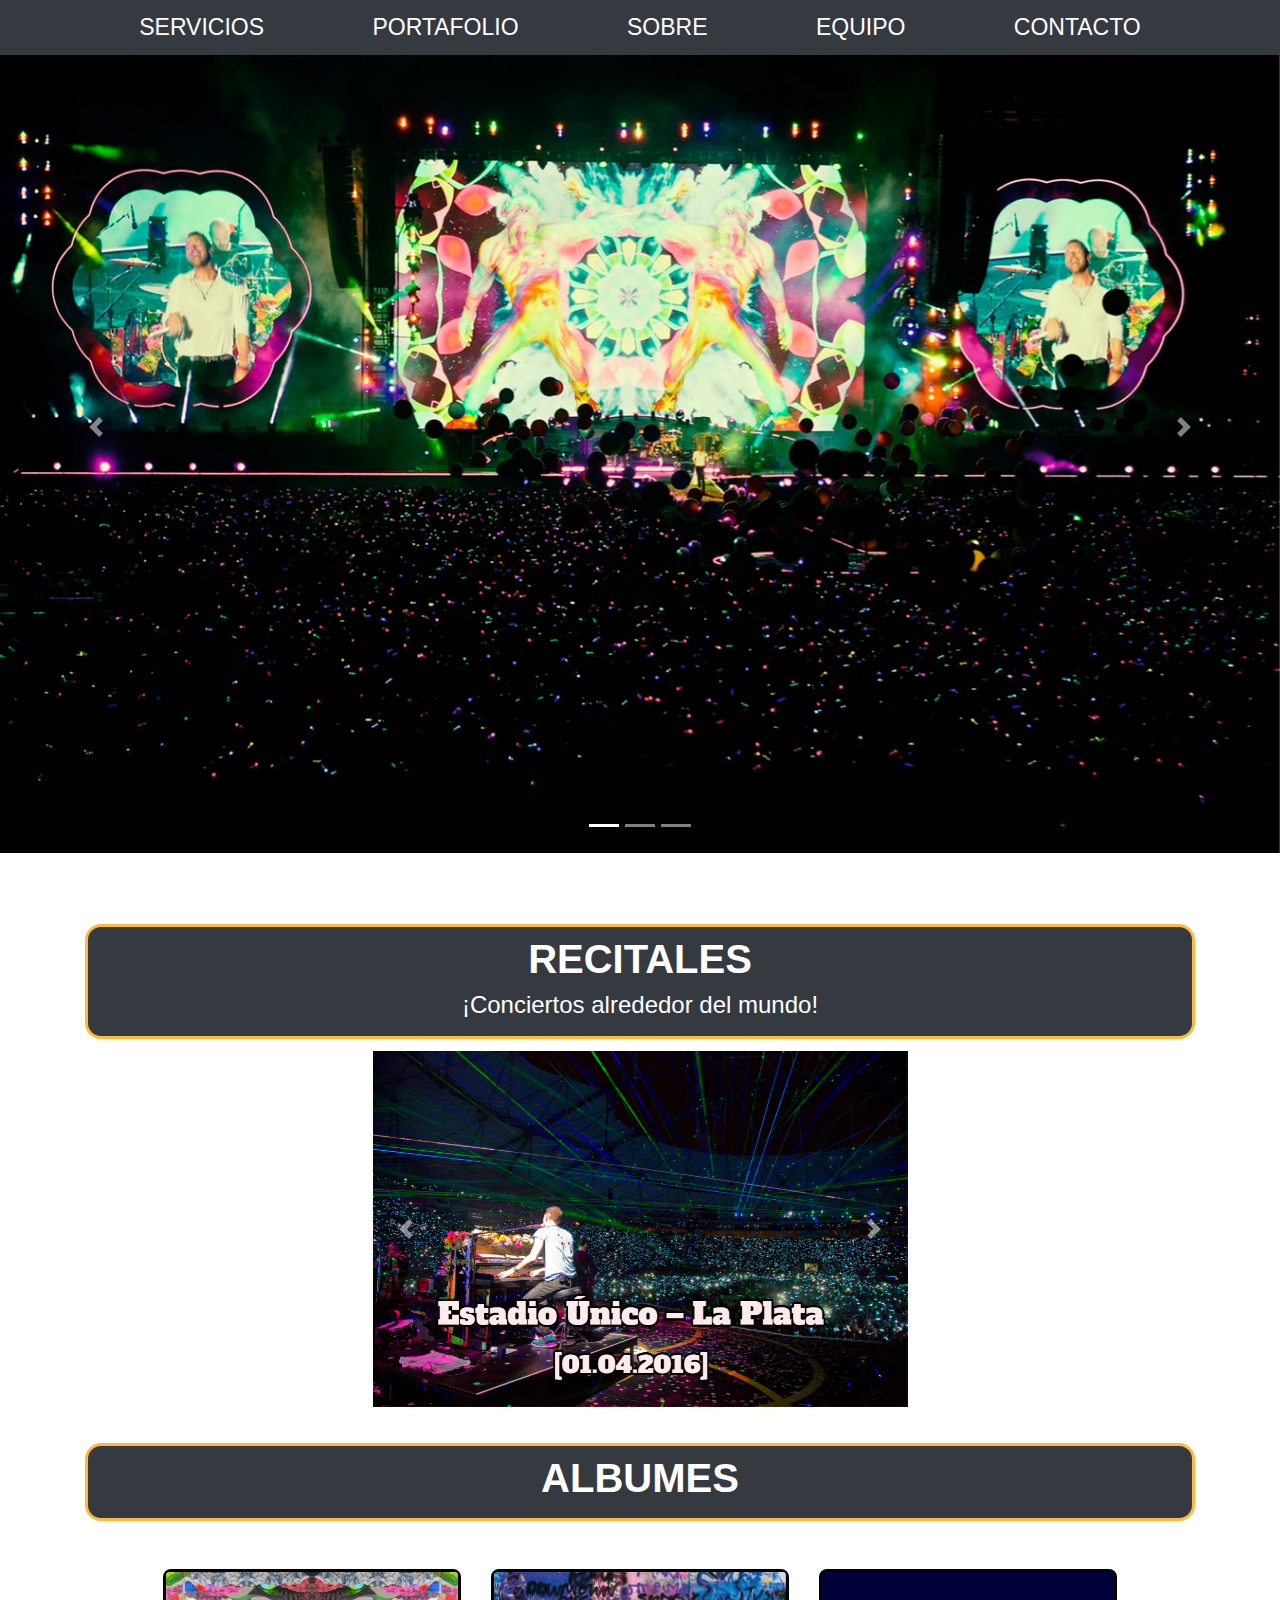
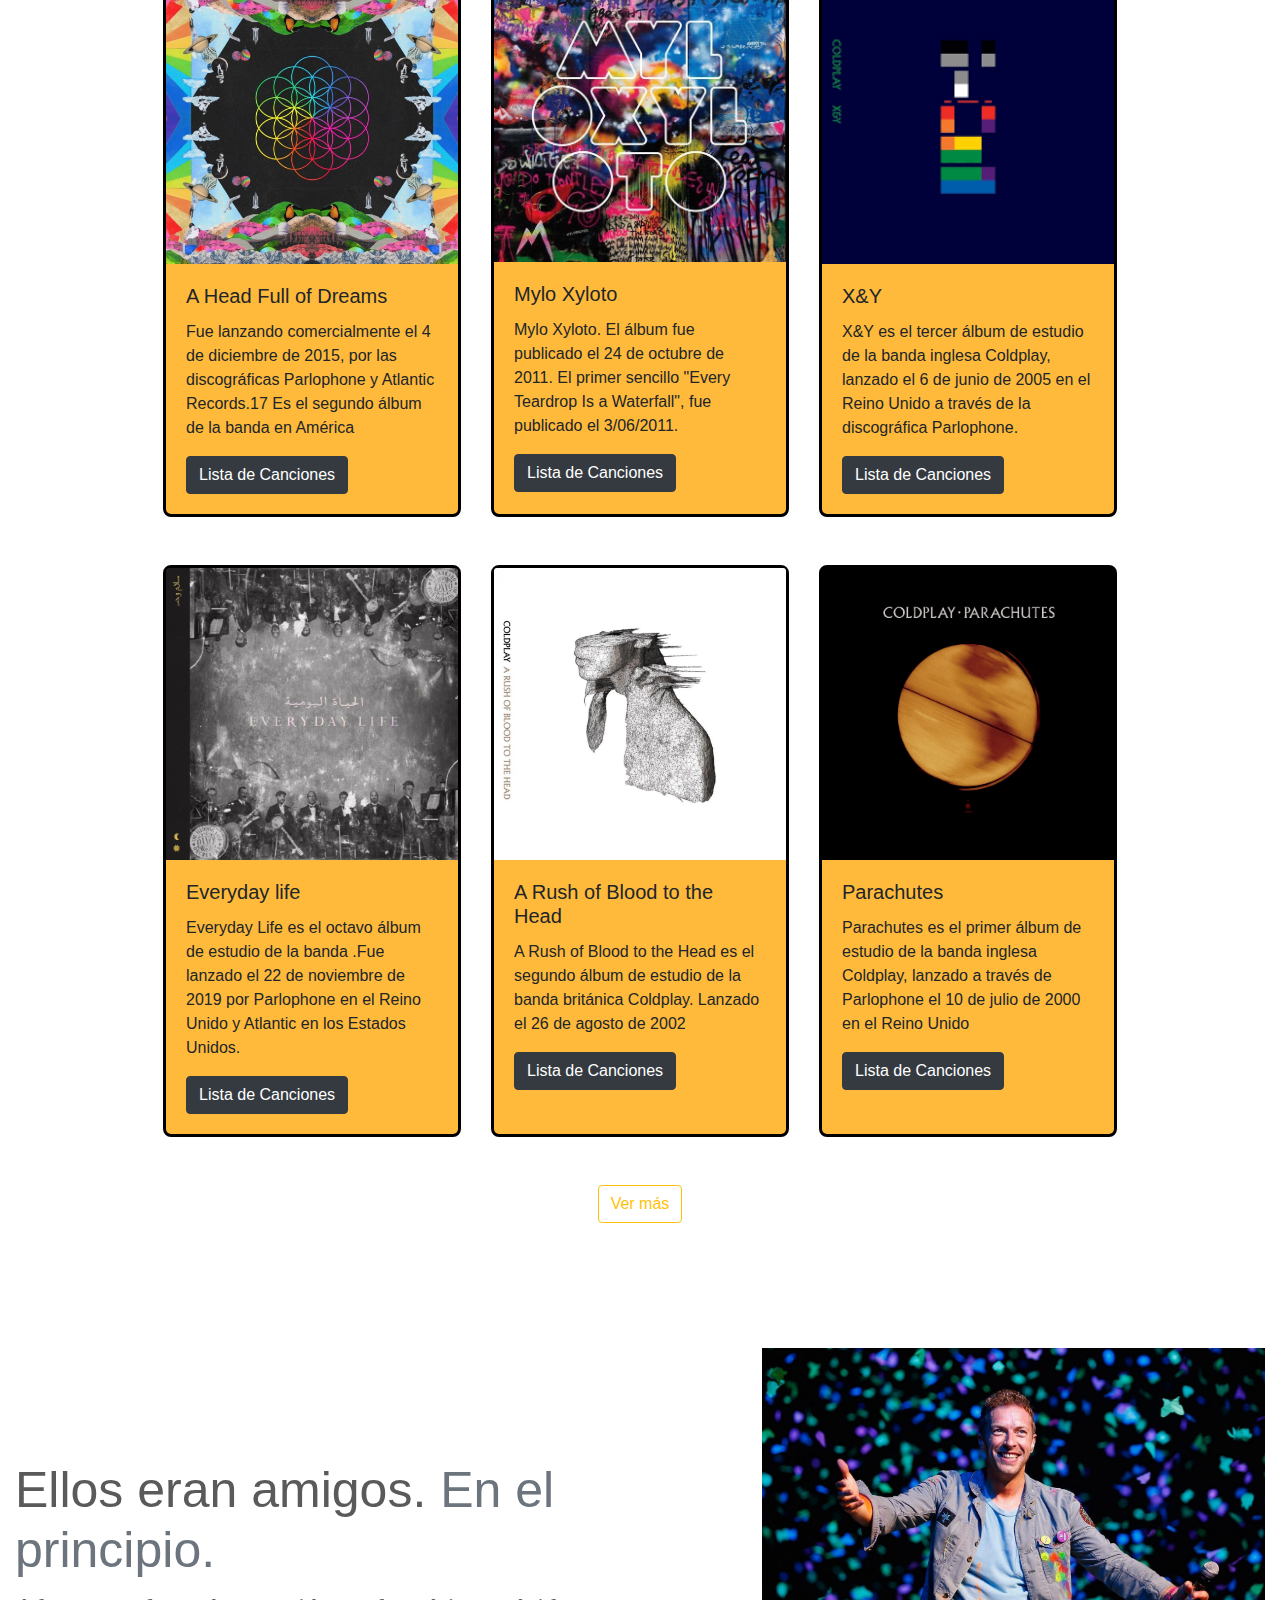
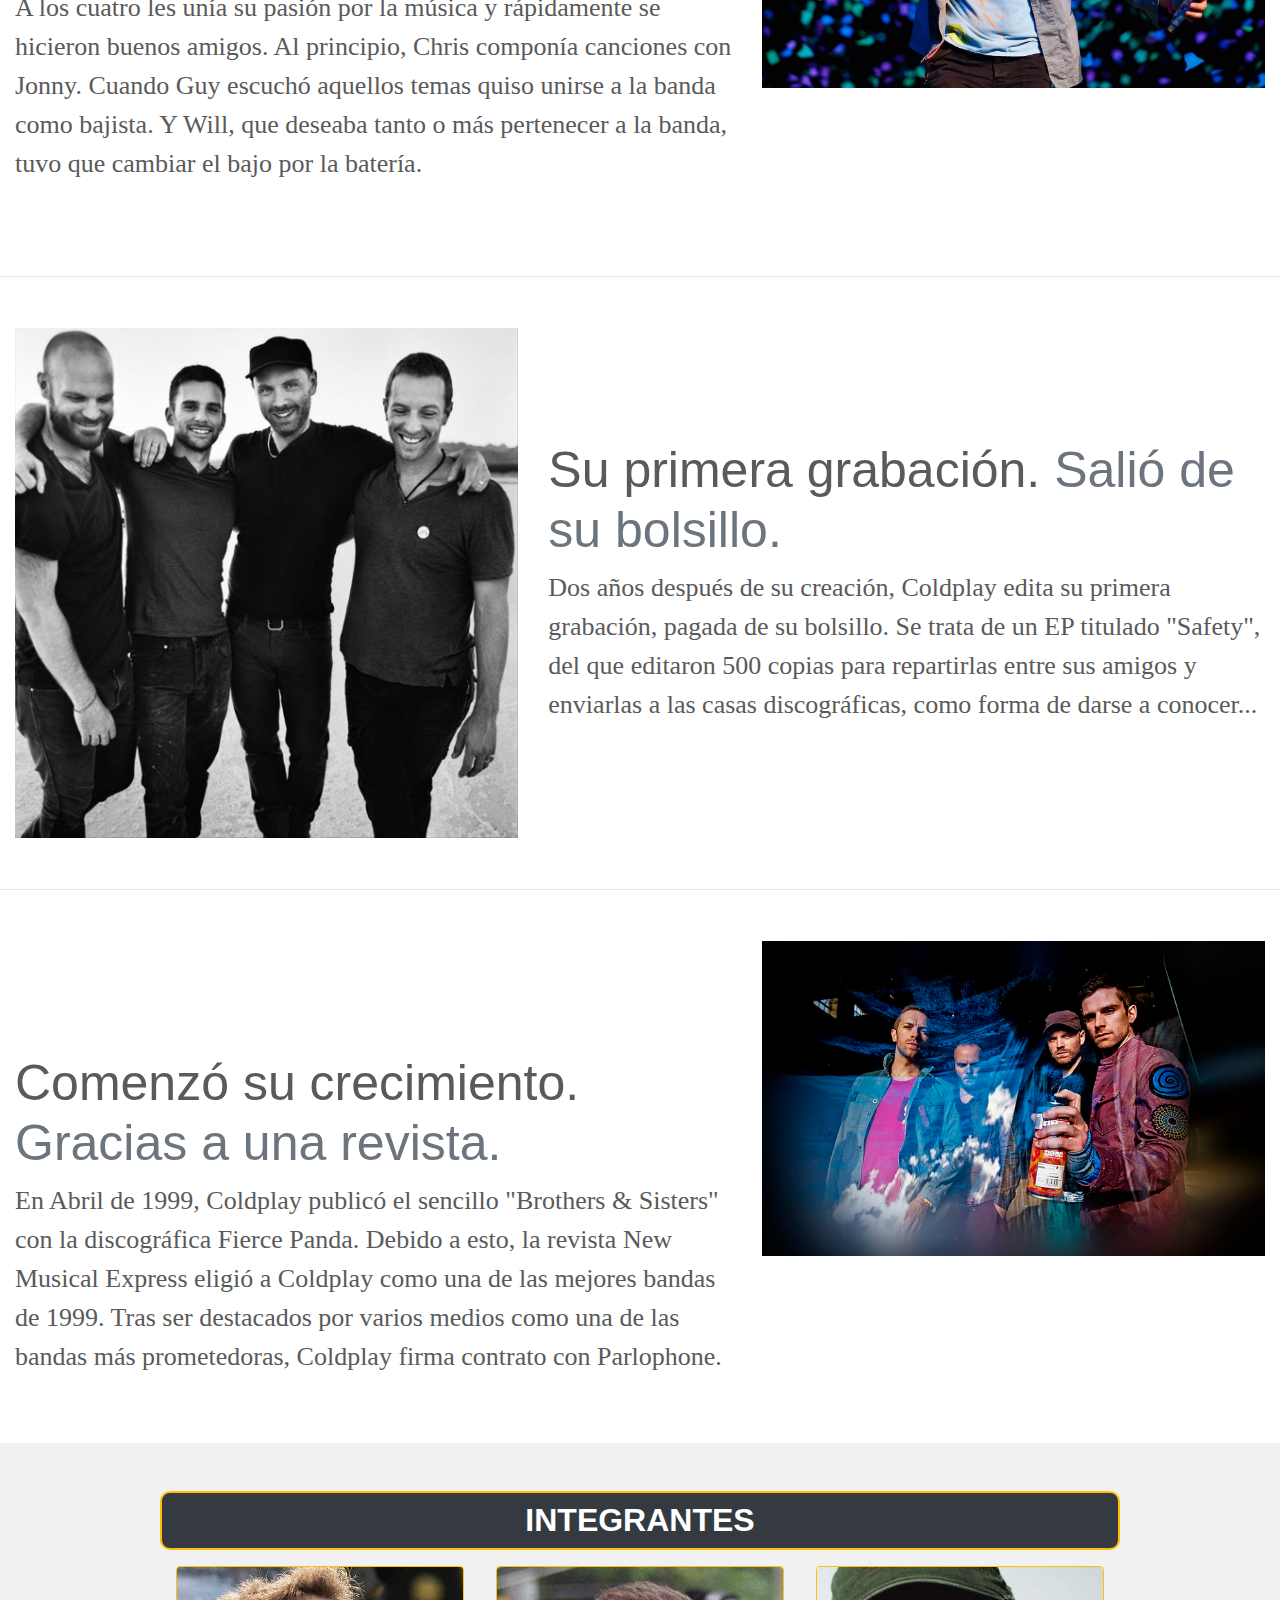
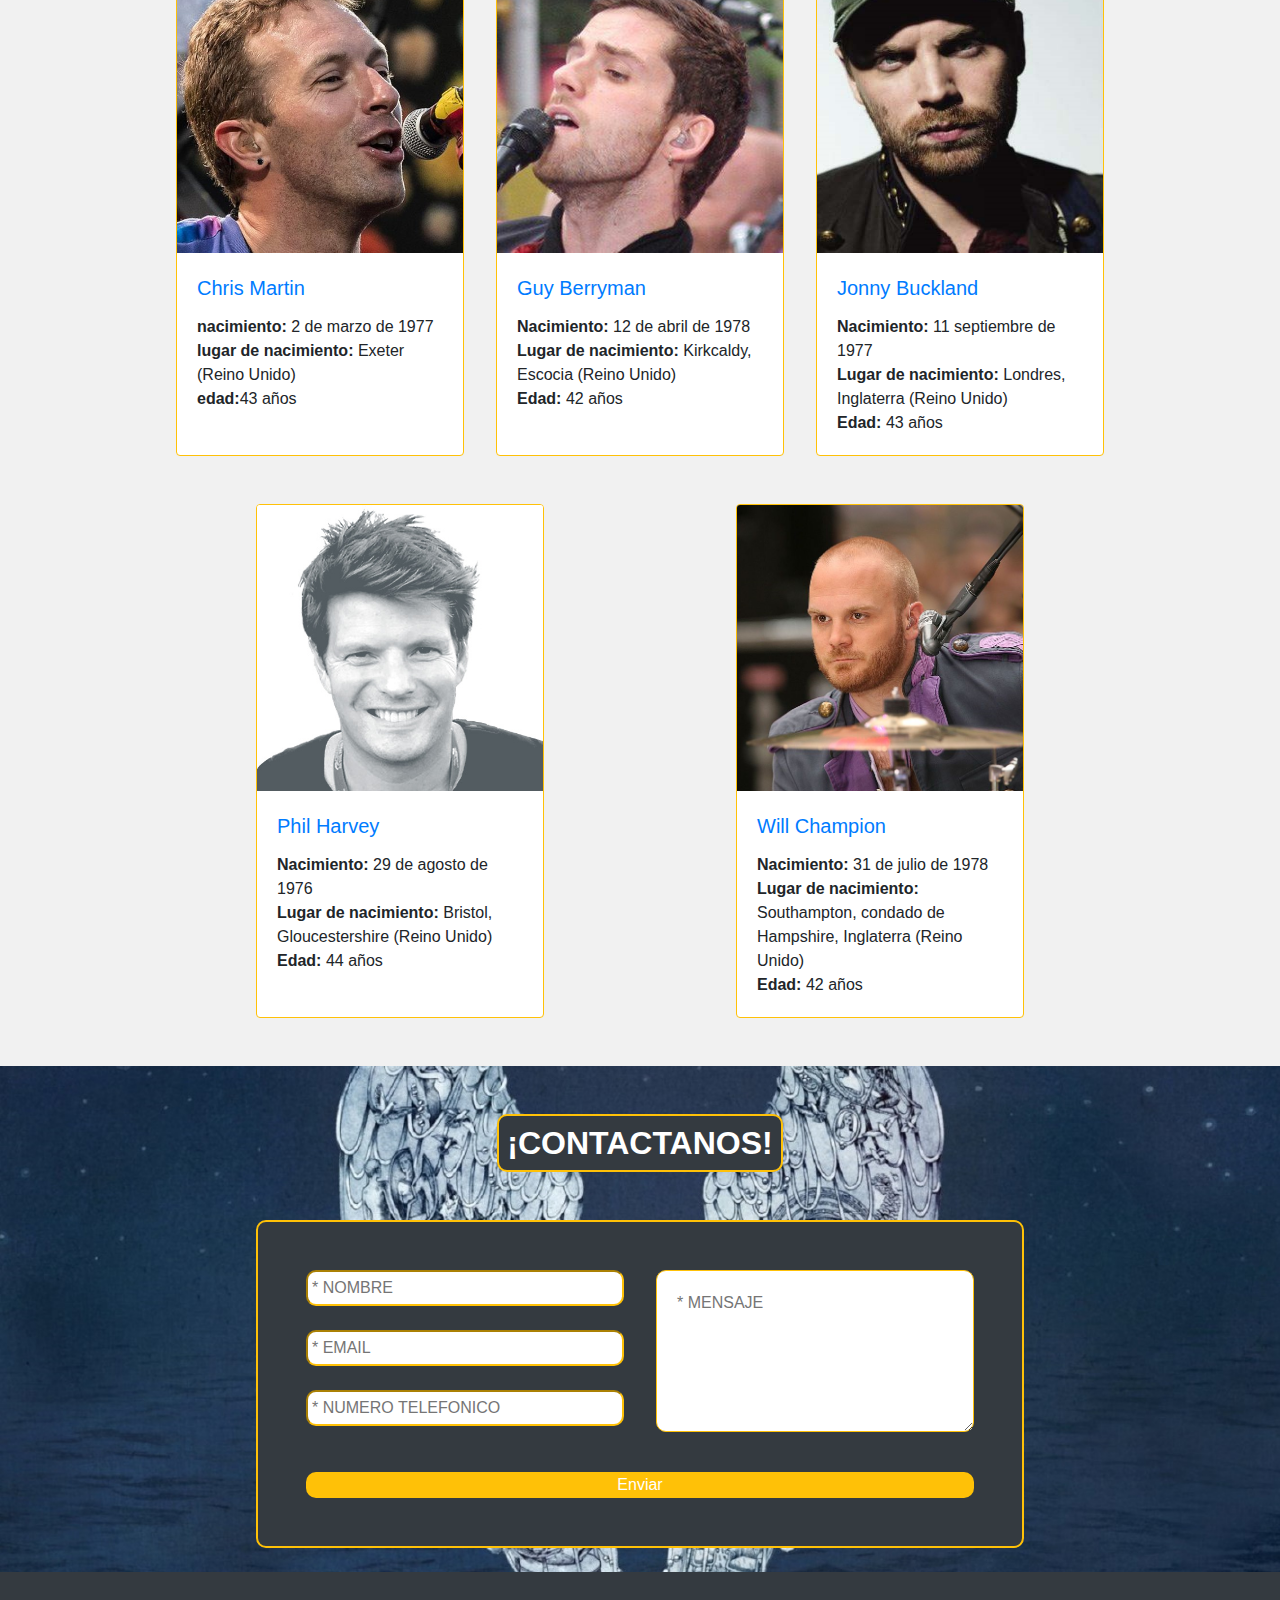
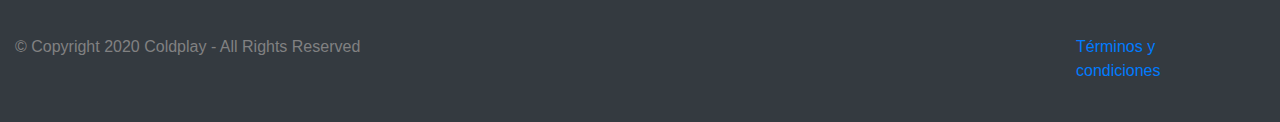
==== commit 6e2d4468: "cambio de imagines en el carousel de re recitales" ====
--- a/index.html
+++ b/index.html
@@ -5,6 +5,8 @@
     <!-- Required meta tags -->
     <meta charset="utf-8">
     <meta name="viewport" content="width=device-width, initial-scale=1, shrink-to-fit=no">
+
+    <link rel="icon" type="image/png" href="./img/favicon.jpg">
 
     <!-- Bootstrap CSS -->
     <link rel="stylesheet" href="https://cdnjs.cloudflare.com/ajax/libs/font-awesome/5.14.0/css/all.min.css"
@@ -85,36 +87,36 @@
     <section id="tadeo" class="t-body container mx-auto">
 
         <div id="services" class="t-tittle mt-4 bg-dark p-2">
-            <h1 id="tittle" class="d-flex justify-content-center">
-                Recitales
+            <h1 id="tittle" class="text-center">
+                <b>RECITALES</b> <i class="fas fa-globe"></i>
             </h1>
     
-            <h4 id="sub-tittle" class="d-flex justify-content-center">
-                Conciertos alrededor del mundo
+            <h4 id="sub-tittle" class="text-center">
+                ¡Conciertos alrededor del mundo!
             </h4>
         </div>
         <section id="recitales" class="p-1 container mx-auto">
             <div id="carouselExampleCaptions" class="t-carousel carousel p-2 w-50 mx-auto" data-ride="carousel">
                 <div class="carousel-inner">
                     <div class="carousel-item active">
-                        <img src="./img/recita1.jpg" class="d-block w-100"  alt="...">
+                        <img src="./img/recita1 (1).jpg" class="d-block w-100"  alt="...">
                         <div class="carousel-caption d-none d-md-block">
-                            <h3>Estadio Único – La Plata</h3>
-                            <h4>[01.04.2016]</h4>
+                            <!-- <h3>Estadio Único – La Plata</h3>
+                            <h4>[01.04.2016]</h4> -->
                         </div>
                     </div>
                     <div class="carousel-item">
-                        <img src="./img/recital2.jpg" class="d-block w-100"  alt="...">
+                        <img src="./img/recital2 (1).jpg" class="d-block w-100"  alt="...">
                         <div class="carousel-caption d-none d-md-block">
-                            <h3>Wembley Stadium - Londres</h3>
-                            <h4>[15.06.2016]</h4>
+                            <!-- <h3>Wembley Stadium - Londres</h3>
+                            <h4>[15.06.2016]</h4> -->
                         </div>
                     </div>
                     <div class="carousel-item">
-                        <img src="./img/recital3.jpg" class="d-block w-100"  alt="...">
+                        <img src="./img/recital3 (1).jpg" class="d-block w-100"  alt="...">
                         <div class="carousel-caption d-none d-md-block">
-                            <h3>Hollywood Palladium - California</h3>
-                            <h4>[21.01.2020]</h4>
+                            <!-- <h3>Hollywood Palladium - California</h3>
+                            <h4>[21.01.2020]</h4> -->
                         </div>
                     </div>
                 </div>
@@ -140,8 +142,8 @@
         </div> -->
     
         <div id="portfolio" class="t-tittle mt-4 bg-dark p-2">
-            <h1 id="tittle" class="d-flex justify-content-center">
-                Albumes
+            <h1 id="tittle" class="text-center">
+                 <b>ALBUMES</b> <i class="fas fa-compact-disc"></i>
             </h1>
         </div>
     
@@ -274,7 +276,7 @@
         </section>
     
         <div id="boton" class="t-button d-flex flex-wrap justify-content-center m-5">
-            <a href="./index.html" type="btn" class="btn btn-outline-warning">
+            <a href="./album.html" type="btn" class="btn btn-outline-warning">
                 
                     Ver más
                 
@@ -296,8 +298,12 @@
                         <div class="modal-body">
     
                             <img src="./img/album5.jpg" class="card-img-top" alt="...">
-    
-                            <ol class="t-list m-2 d-flex flex-column align-items-center">
+
+                            <div class="text center m-3">
+                                <iframe src="https://open.spotify.com/embed/album/6ZG5lRT77aJ3btmArcykra" width="300" height="380" frameborder="0" allowtransparency="true" allow="encrypted-media"></iframe>
+                            </div>
+    
+                            <!-- <ol class="t-list m-2 d-flex flex-column align-items-center">
                                 <li>
                                     Don't Panic
                                 </li>
@@ -336,7 +342,7 @@
                                 <button type="button" class=" btn btn-outline-warning">
                                     Reproducir album
                                 </button>
-                            </a>
+                            </a> -->
     
                         </div>
                     </div>
@@ -358,8 +364,12 @@
                         <div class="modal-body">
     
                             <img src="./img/album4.jpg" class="card-img-top" alt="...">
-    
-                            <ol class="t-list m-2 d-flex flex-column align-items-center">
+
+                        <div class="text-center m-3">
+                            <iframe src="https://open.spotify.com/embed/album/0RHX9XECH8IVI3LNgWDpmQ" width="300" height="380" frameborder="0" allowtransparency="true" allow="encrypted-media"></iframe>
+                        </div>
+
+                            <!-- <ol class="t-list m-2 d-flex flex-column align-items-center">
                                 <li>
                                     Politik
                                 </li>
@@ -401,7 +411,7 @@
                                 <button type="button" class=" btn btn-outline-warning">
                                     Reproducir album
                                 </button>
-                            </a>
+                            </a> -->
     
                         </div>
                     </div>
@@ -423,8 +433,12 @@
                         <div class="modal-body">
     
                             <img src="./img/album3.jpeg" class="card-img-top" alt="...">
-    
-                            <ol class="t-list m-2 d-flex flex-column align-items-center">
+
+                            <div class="text-center m-3">
+                                <iframe src="https://open.spotify.com/embed/album/2FeyIYDDAQqcOJKOKhvHdr" width="300" height="380" frameborder="0" allowtransparency="true" allow="encrypted-media"></iframe>
+                            </div>
+    
+                            <!-- <ol class="t-list m-2 d-flex flex-column align-items-center">
                                 <li>
                                     Sunrise
                                 </li>
@@ -457,7 +471,7 @@
                                 <button type="button" class=" btn btn-outline-warning">
                                     Reproducir album
                                 </button>
-                            </a>
+                            </a> -->
     
                         </div>
                     </div>
@@ -479,8 +493,12 @@
                         <div class="modal-body">
     
                             <img src="./img/album2.png" class="card-img-top" alt="...">
-    
-                            <ol class="t-list m-2 d-flex flex-column align-items-center">
+
+                         <div class="text-center m-3">
+                            <iframe src="https://open.spotify.com/embed/album/4E7bV0pzG0LciBSWTszra6" width="300" height="380" frameborder="0" allowtransparency="true" allow="encrypted-media"></iframe>
+                        </div>
+
+                            <!-- <ol class="t-list m-2 d-flex flex-column align-items-center">
                                 <li>
                                     Square One
                                 </li>
@@ -528,7 +546,7 @@
                                 <button type="button" class=" btn btn-outline-warning">
                                     Reproducir album
                                 </button>
-                            </a>
+                            </a> -->
     
                         </div>
                     </div>
@@ -550,8 +568,12 @@
                         <div class="modal-body">
     
                             <img src="./img/album1.jpg" class="card-img-top" alt="...">
-    
-                            <ol class="t-list m-2 d-flex flex-column align-items-center">
+
+                        <div class="text-center m-3">  
+                            <iframe src="https://open.spotify.com/embed/album/2R7iJz5uaHjLEVnMkloO18" width="300" height="380" frameborder="0" allowtransparency="true" allow="encrypted-media"></iframe>
+                        </div>
+
+                            <!-- <ol class="t-list m-2 d-flex flex-column align-items-center">
                                 <li>
                                     Mylo Xyloto
                                 </li>
@@ -602,7 +624,7 @@
                                 <button type="button" class=" btn btn-outline-warning">
                                     Reproducir album
                                 </button>
-                            </a>
+                            </a> -->
     
                         </div>
                     </div>
@@ -624,8 +646,12 @@
                         <div class="modal-body">
     
                             <img src="./img/album.jpg" class="card-img-top" alt="...">
-    
-                            <ol class=" t-list m-2 d-flex flex-column align-items-center">
+
+                        <div class="text-center m-3">
+                            <iframe src="https://open.spotify.com/embed/album/3cfAM8b8KqJRoIzt3zLKqw" width="300" height="380" frameborder="0" allowtransparency="true" allow="encrypted-media"></iframe>
+                        </div>
+
+                            <!-- <ol class=" t-list m-2 d-flex flex-column align-items-center">
                                 <li>
                                     A Head Full Dreams
                                 </li>
@@ -665,7 +691,7 @@
                                 <button type="button" class=" btn btn-outline-warning">
                                     Reproducir album
                                 </button>
-                            </a>
+                            </a> -->
                         </div>
                     </div>
                 </div>
@@ -725,11 +751,11 @@
     <section id="max" class="m-bg-grey">
         <section id="about-members">
             <div class="">
-                <h2 class="mr-auto ml-auto w-75 text-center text-white m-border-h2 p-2 m-mt-5 m-mb-5 bg-dark">Integrantes</h2>
+                <h2 class="mr-auto ml-auto w-75 text-center text-white m-border-h2 p-2 m-mt-5 m-mb-5 bg-dark"> <b>INTEGRANTES</b> <i class="fas fa-users"></i> </h2> 
             </div>
             <div id="container" class="d-flex flex-column align-items-center justify-content-around">
-                <div class="d-flex w-75 justify-content-around flex-wrap">
-                    <div class="card m-border mb-5" style="width: 18rem;">
+                <div class="d-flex w-75 justify-content-around m-flex-wrap mb-5">
+                    <div class="card m-border m-m-media" style="width: 18rem;">
                         <img src="./img/chris-martin.png" class="card-img-top m-h-img" alt="chris-martin">
                         <div class="card-body">
                             <div class="m-fh5">
@@ -746,7 +772,7 @@
 
                         </div>
                     </div>
-                    <div class="card m-border mb-5" style="width: 18rem;">
+                    <div class="card m-border m-m-media" style="width: 18rem;">
                         <img src="./img/guy-berryman.jpg" class="card-img-top" alt="guy-berryman">
                         <div class="card-body">
                             <div class="m-fh5">
@@ -762,7 +788,7 @@
 
                         </div>
                     </div>
-                    <div class="card m-border mb-5" style="width: 18rem;">
+                    <div class="card m-border" style="width: 18rem;">
                         <img src="./img/jonny-buckland.jpg" class="card-img-top" alt="jonny-buckland">
                         <div class="card-body">
                             <div class="m-fh5">
@@ -779,8 +805,8 @@
                         </div>
                     </div>
                 </div>
-                <div class="d-flex w-75 justify-content-around flex-wrap ">
-                    <div class="card m-border mb-5" style="width: 18rem;">
+                <div class="d-flex w-75 justify-content-around m-flex-wrap m-mb-5-none">
+                    <div class="card m-border m-m-media" style="width: 18rem;">
                         <img src="./img/phil-harvey.jpg" class="card-img-top" alt="phil-harvey">
                         <div class="card-body">
                             <div class="m-fh5">
@@ -796,7 +822,7 @@
 
                         </div>
                     </div>
-                    <div class="card m-border mb-5" style="width: 18rem;">
+                    <div class="card m-border m-m-media" style="width: 18rem;">
                         <img src="./img/will-champion.jpg" class="card-img-top" alt="will-champion">
                         <div class="card-body">
                             <div class="m-fh5">
@@ -820,15 +846,16 @@
 
         <footer class="footer d-flex flex-column align-items-center">
             <div class="d-flex flex-column align-items-center m-bg-form w-100" id="form">
-                <h2 class="text-white m-border-h2 p-2 mt-5 mb-5 bg-dark">¡CONTACTANOS!</h2>
-                <form name="formCont" onsubmit="return validateForm(event)" class="d-flex flex-column m-border-h2 p-4 bg-dark mb-4 col-11 col-md-7">
-                    <div class="row m-mb-5">
-                        <div class="m-m-i-media d-flex flex-column justify-content-between col-lg-6 pr-3 m-h-162">
-                            <input id="input" name="fname" type="text" class="p-1 m-inputs w-100 m-border m-radius" placeholder="* NOMBRE">
+                <h2 class="text-white m-border-h2 p-2 mt-5 mb-5 bg-dark"><b>¡CONTACTANOS!</b> <i class="far fa-envelope"></i>
+                </h2>
+                <form name="formCont" onsubmit="return validateForm(event)" class="d-flex flex-column m-border-h2 m-form-padding bg-dark mb-4 m-w-form">
+                    <div class="d-flex m-mb-5">
+                        <div class="d-flex flex-column justify-content-between w-50 pr-3 m-h-162">
+                            <input id="input" name="fname" type="text" class="p-1 m-inputs w-100 m-border m-radius m-m-i" placeholder="* NOMBRE">
                             <li class=" text-danger m-d-none" id="required">INGRESAR NOMBRE</li>
-                            <input id="input1" name="femail" type="text" class="p-1 m-inputs w-100 m-border m-radius" placeholder="* EMAIL">
+                            <input id="input1" name="femail" type="text" class="p-1 m-inputs w-100 m-border m-radius m-m-i" placeholder="* EMAIL">
                             <li class=" text-danger m-d-none" id="required1">INGRESAR EMAIL</li>
-                            <input id="input2" name="ftel" type="tel" class="p-1 m-inputs w-100 m-border m-radius" placeholder="* NUMERO TELEFONICO">
+                            <input id="input2" name="ftel" type="tel" class="p-1 m-inputs w-100 m-border m-radius m-m-i" placeholder="* NUMERO TELEFONICO">
                             <li class=" text-danger m-d-none" id="required2">INGRESAR TELEFONO</li>
                         </div>
                         <div class="d-flex flex-column w-50 pl-3">
@@ -836,17 +863,17 @@
                             <li class=" text-danger m-d-none" id="required3">INGRESAR MENSAJE</li>
                         </div>
                     </div>
-                    <button type="submit" class="btn text-white m-button m-radius">Enviar</button>
+                    <button type="submit" class="text-white m-button m-radius">Enviar</button>
                 </form>
             </div>
 
-            <div class="justify-content-between row bg-dark text-white w-100 py-4">
-
-                <p class="alert-light bg-dark col-md-4 m-p d-flex align-items-center">
+            <div class="d-flex justify-content-between row-cols-3 bg-dark text-white w-100 m-h-150">
+
+                <p class="alert-light bg-dark col-4 m-p d-flex align-items-center">
                     © Copyright 2020 Coldplay - All Rights Reserved
                 </p>
 
-                <div class="col-md-4 d-flex justify-content-center align-items-center">
+                <div class="col-4 d-flex justify-content-center align-items-center">
 
                     <a href="https://www.instagram.com/coldplay/" target="_blank">
                         <i class="fab fa-instagram m-social-icon"></i>
@@ -859,8 +886,8 @@
                     </a>
                 </div>
 
-                <div class="col-md-4 d-flex justify-content-end align-items-center">
-                    <a href="" class="align-items-center m-w-a m-h-a mr-4 m-nodeco m-color" data-toggle="modal"
+                <div class="col-4 d-flex justify-content-end align-items-center">
+                    <a href="" class="align-items-center m-w-a m-h-a mr-4 m-nodeco" data-toggle="modal"
                         data-target="#modalterm">
                         Términos y condiciones
                     </a>
--- a/css/style.css
+++ b/css/style.css
@@ -110,10 +110,11 @@
 
 /* color titulo de secciones */
 .t-tittle {
-    color: rgb(255, 186, 59);
+    color: white;
     border: solid rgb(255, 186, 59);
     border-radius: 1rem;
 }
+
 
 /* border de las card */
 .t-card {
@@ -178,7 +179,7 @@
 /* border para cards */
 
 .m-border {
-    border-color: rgb(255, 186, 59);
+    border-color: #ffc107;
 }
 
 
@@ -251,7 +252,6 @@
 .m-social-icon {
     font-size: 40px;
     margin: 15px;
-    color: #ffc107;
 }
 
 
@@ -265,7 +265,7 @@
 
 /* h2 que dice contactanos */
 .m-border-h2 {
-    border: 2px solid rgb(255, 186, 59);
+    border: 2px solid #ffc107;
     border-radius: 10px;
 }
 
@@ -278,7 +278,7 @@
 
 /* boton enviar form  */
 .m-button {
-    background-color: rgb(255, 186, 59);
+    background-color: #ffc107;
     border: none;
 }
 
@@ -287,11 +287,6 @@
     border-radius: 10px;
 }
 
-/* color para a href terminos y condiciones */
-.m-color {
-    color: rgb(255, 186, 59);
-}
-
 
 /* bootstrap para modificar con el media */
 .m-form-padding {
@@ -300,11 +295,14 @@
 .m-mb-5 {
     margin-bottom: 1rem;
 }
+.m-flex-wrap {
+    flex-wrap: nowrap;
+}
 .m-mt-5 {
     margin-top: 3rem;
 }
-.m-m-i-media {
-    margin-bottom: 0px;
+.m-mb-5-none {
+    margin-bottom: 3rem;
 }
 
 /* clases para usar junto js */
@@ -317,9 +315,6 @@
 /* MEDIA  */
 
 @media (max-width: 425px) {
-    .m-m-i-media {
-        margin-bottom: 24px;
-    }
     .m-w-form {
         width: 97%;
     }
@@ -328,7 +323,12 @@
     }
     .m-social-icon {
         margin: 5px;
-    
+    }
+    .m-flex-wrap {
+        flex-wrap: wrap;
+    }
+    .m-m-media {
+        margin-bottom: 3rem;
     }
     .m-mb-5 {
         margin-bottom: 1rem;
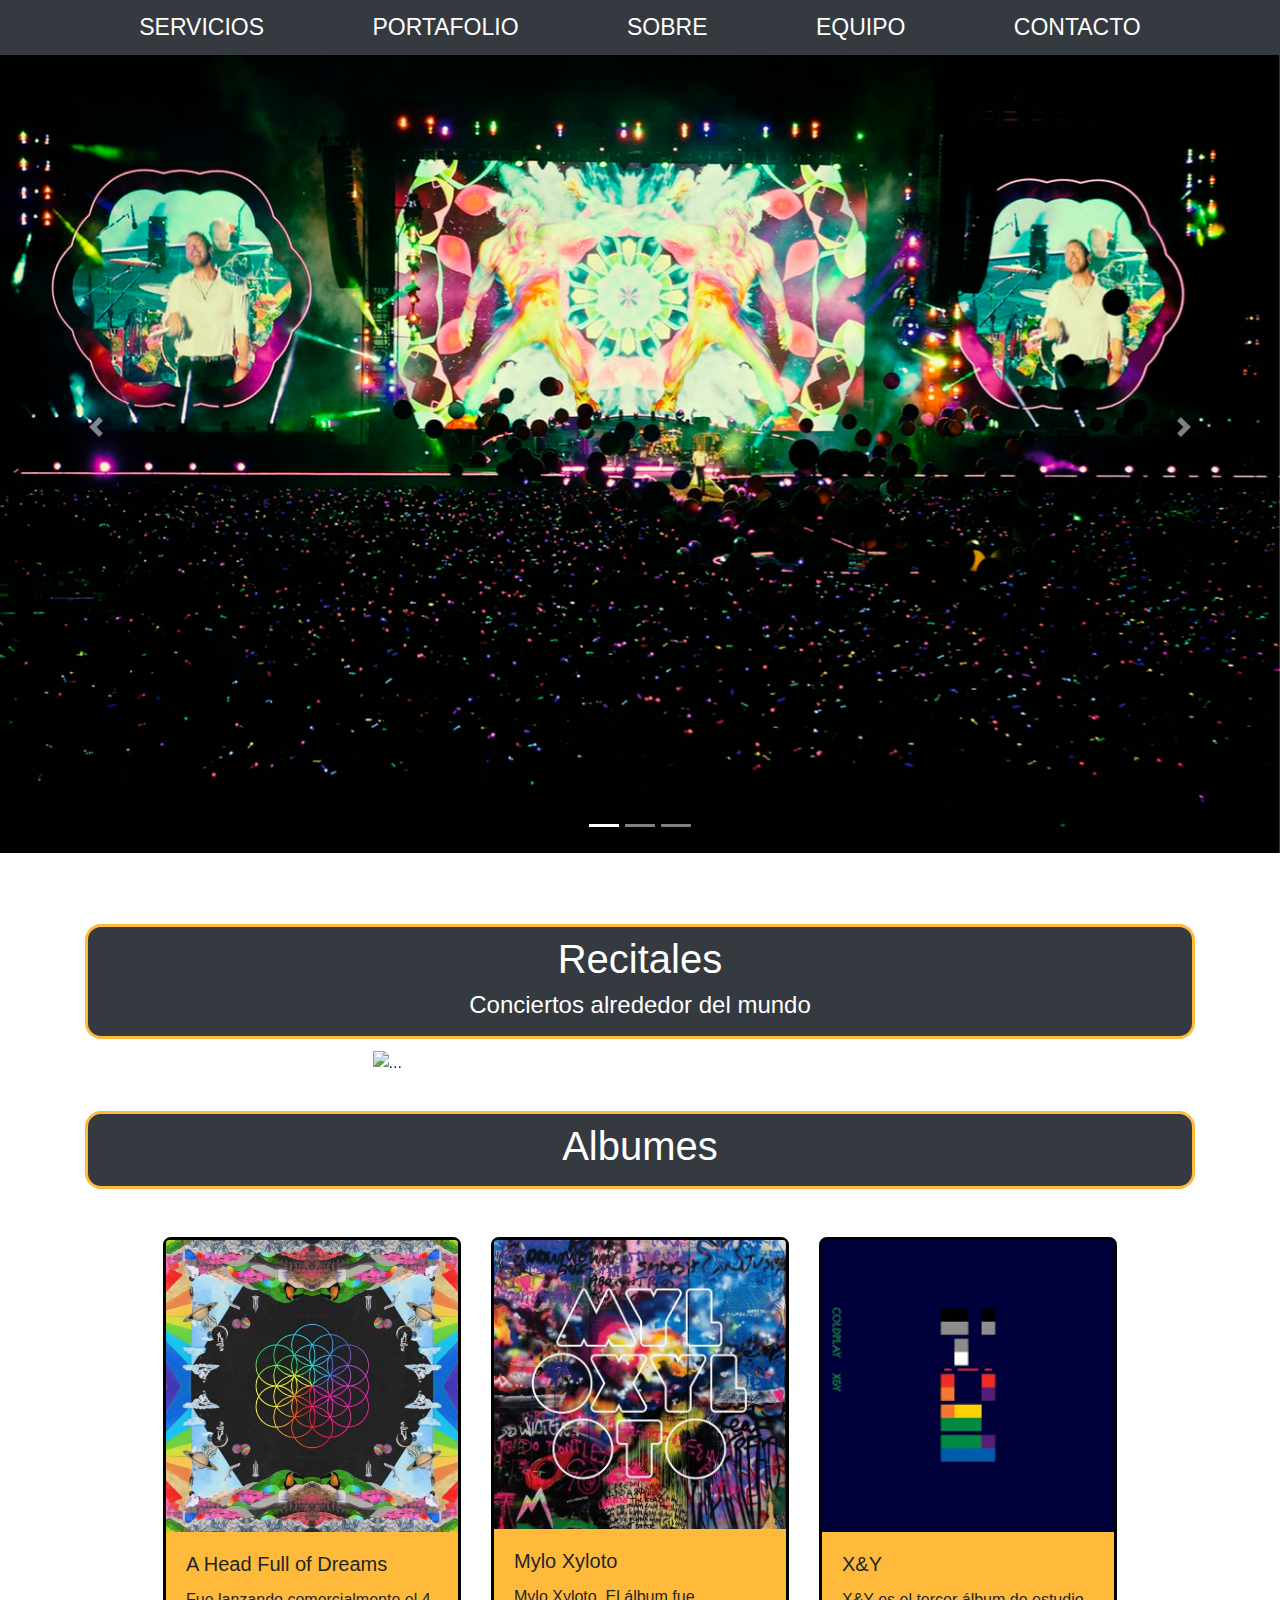
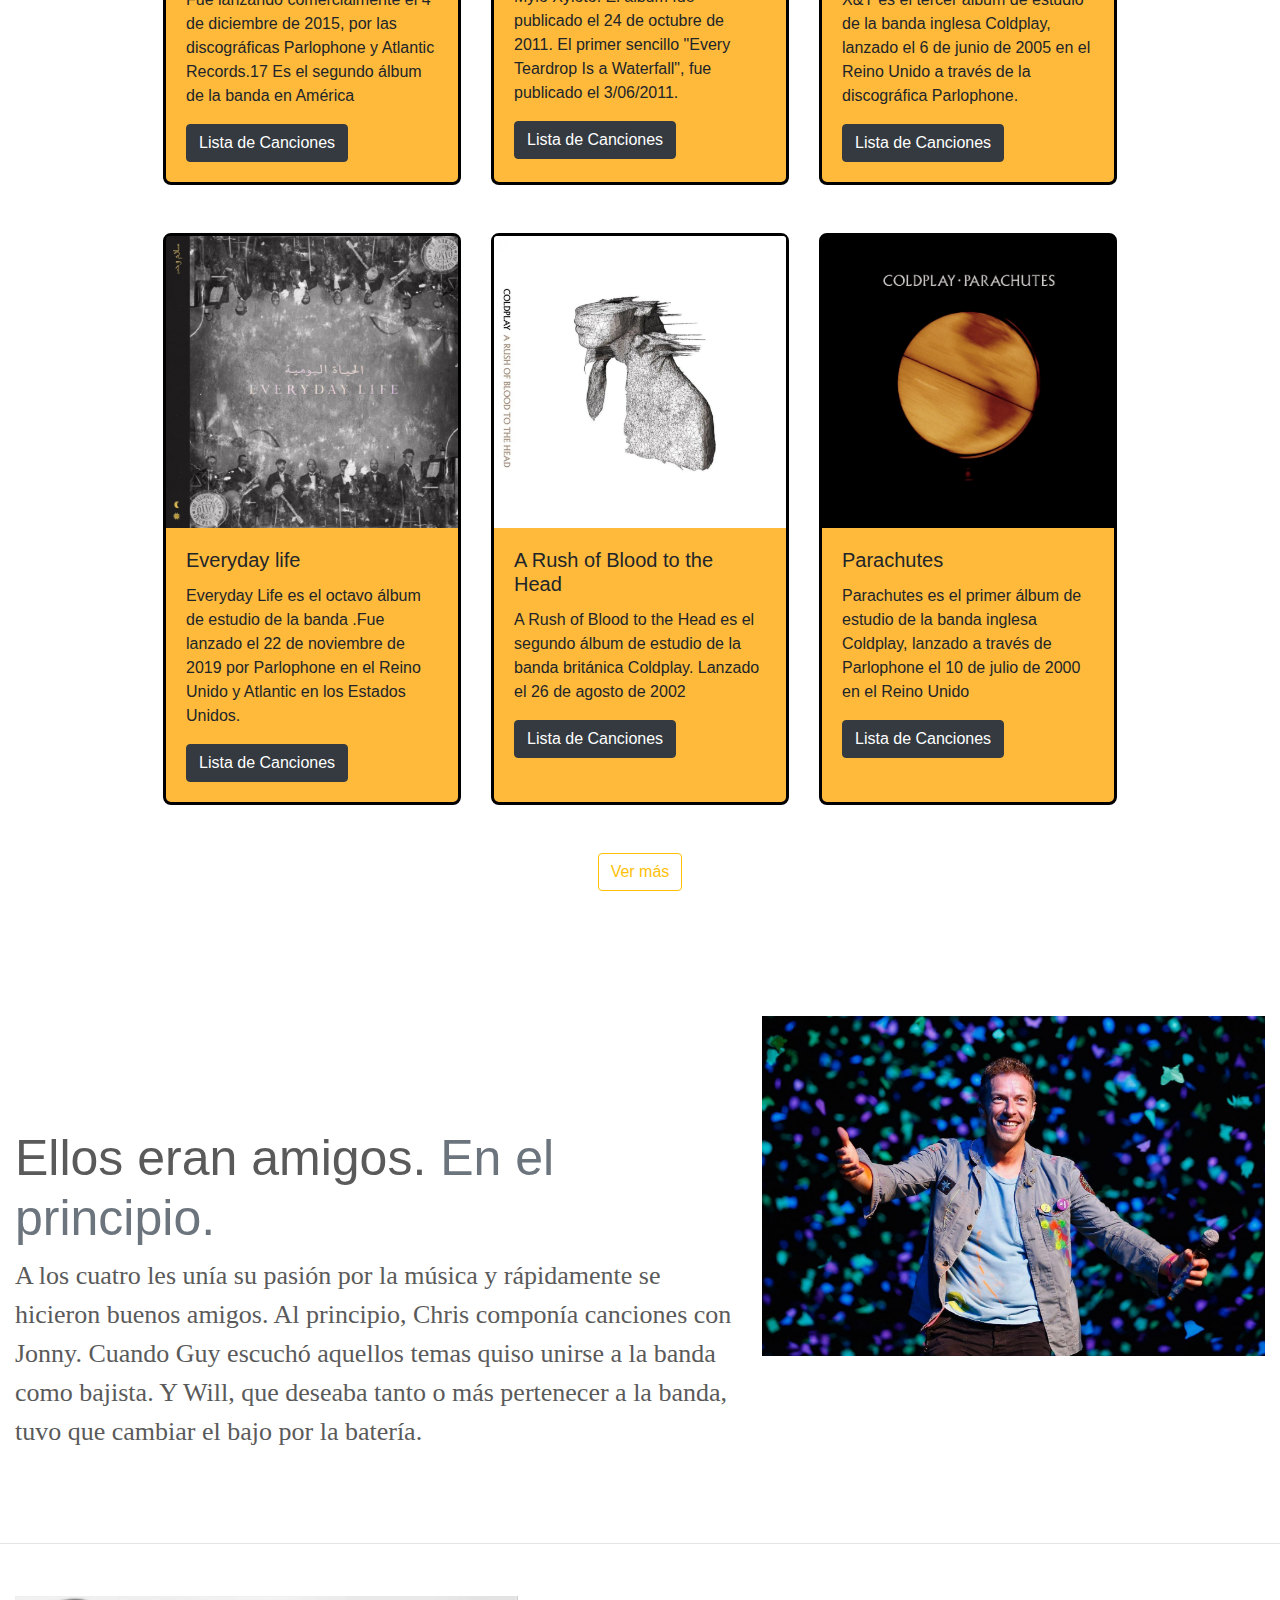
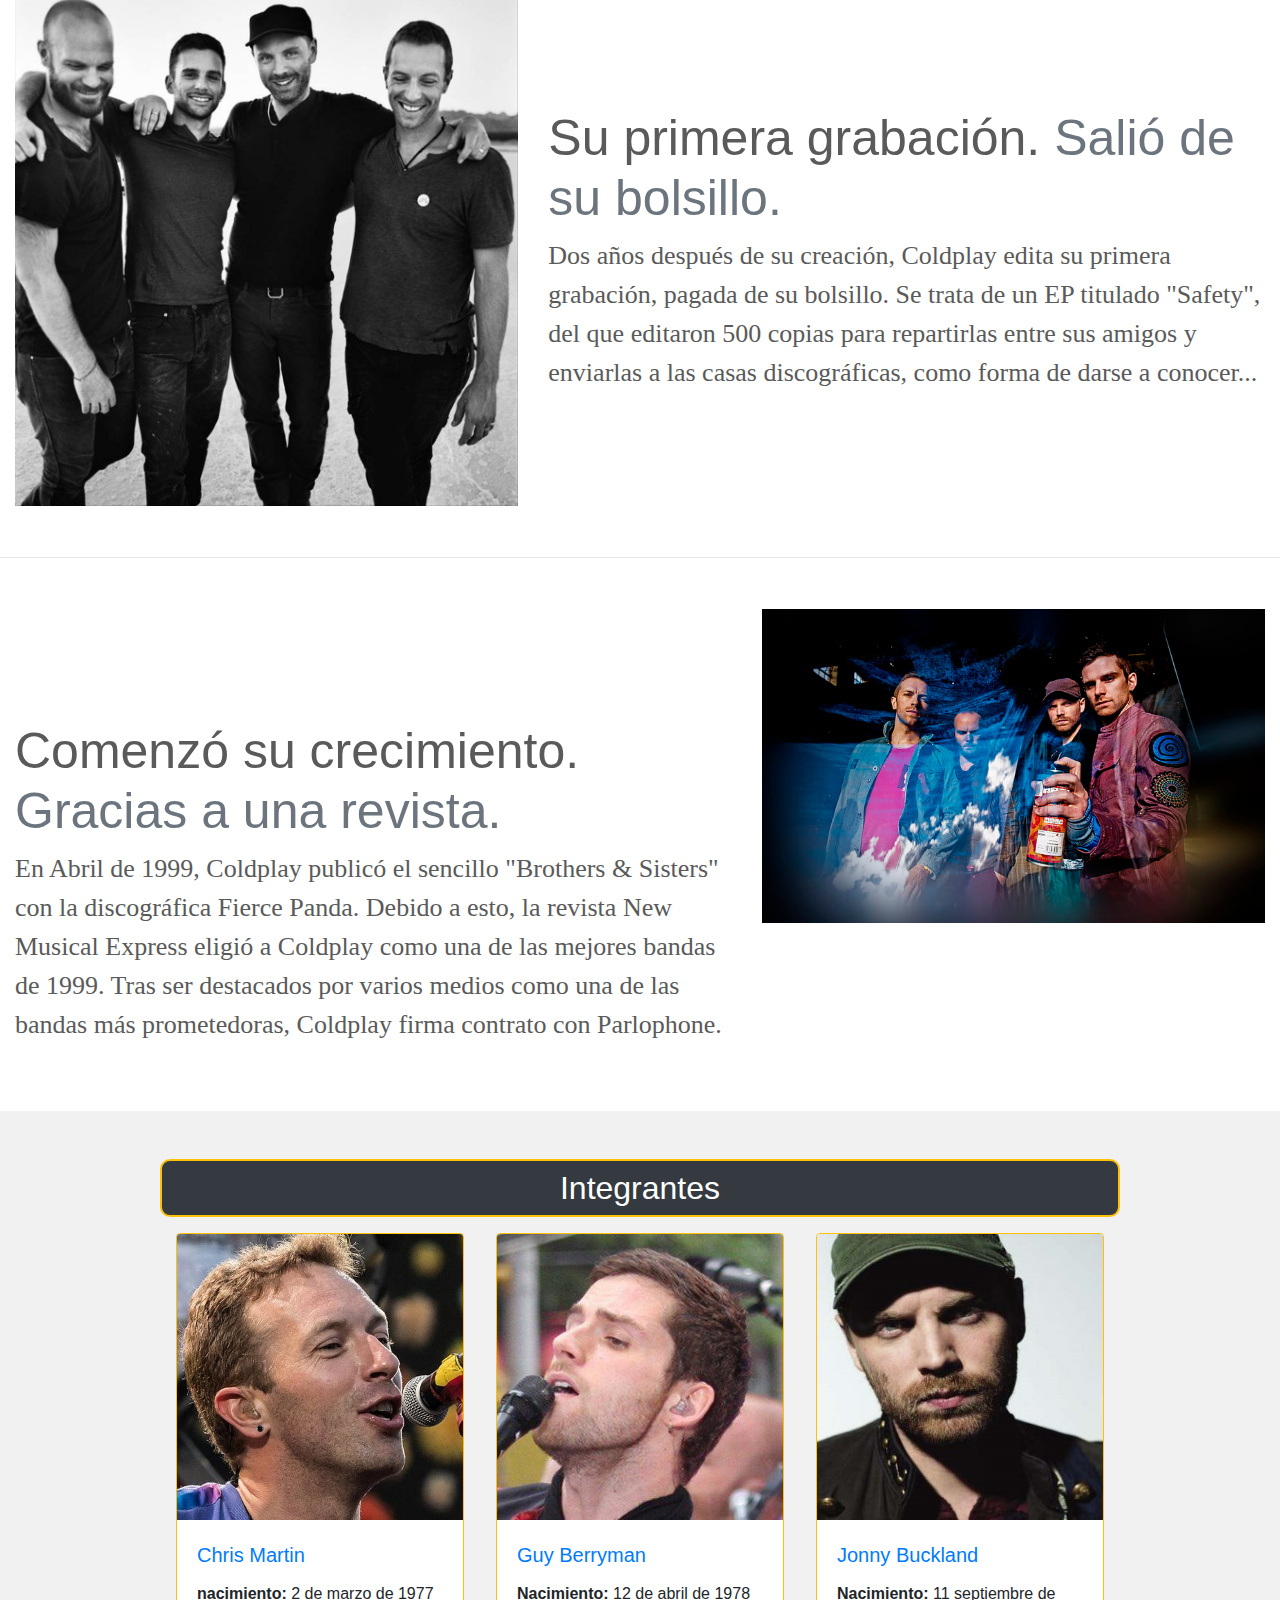
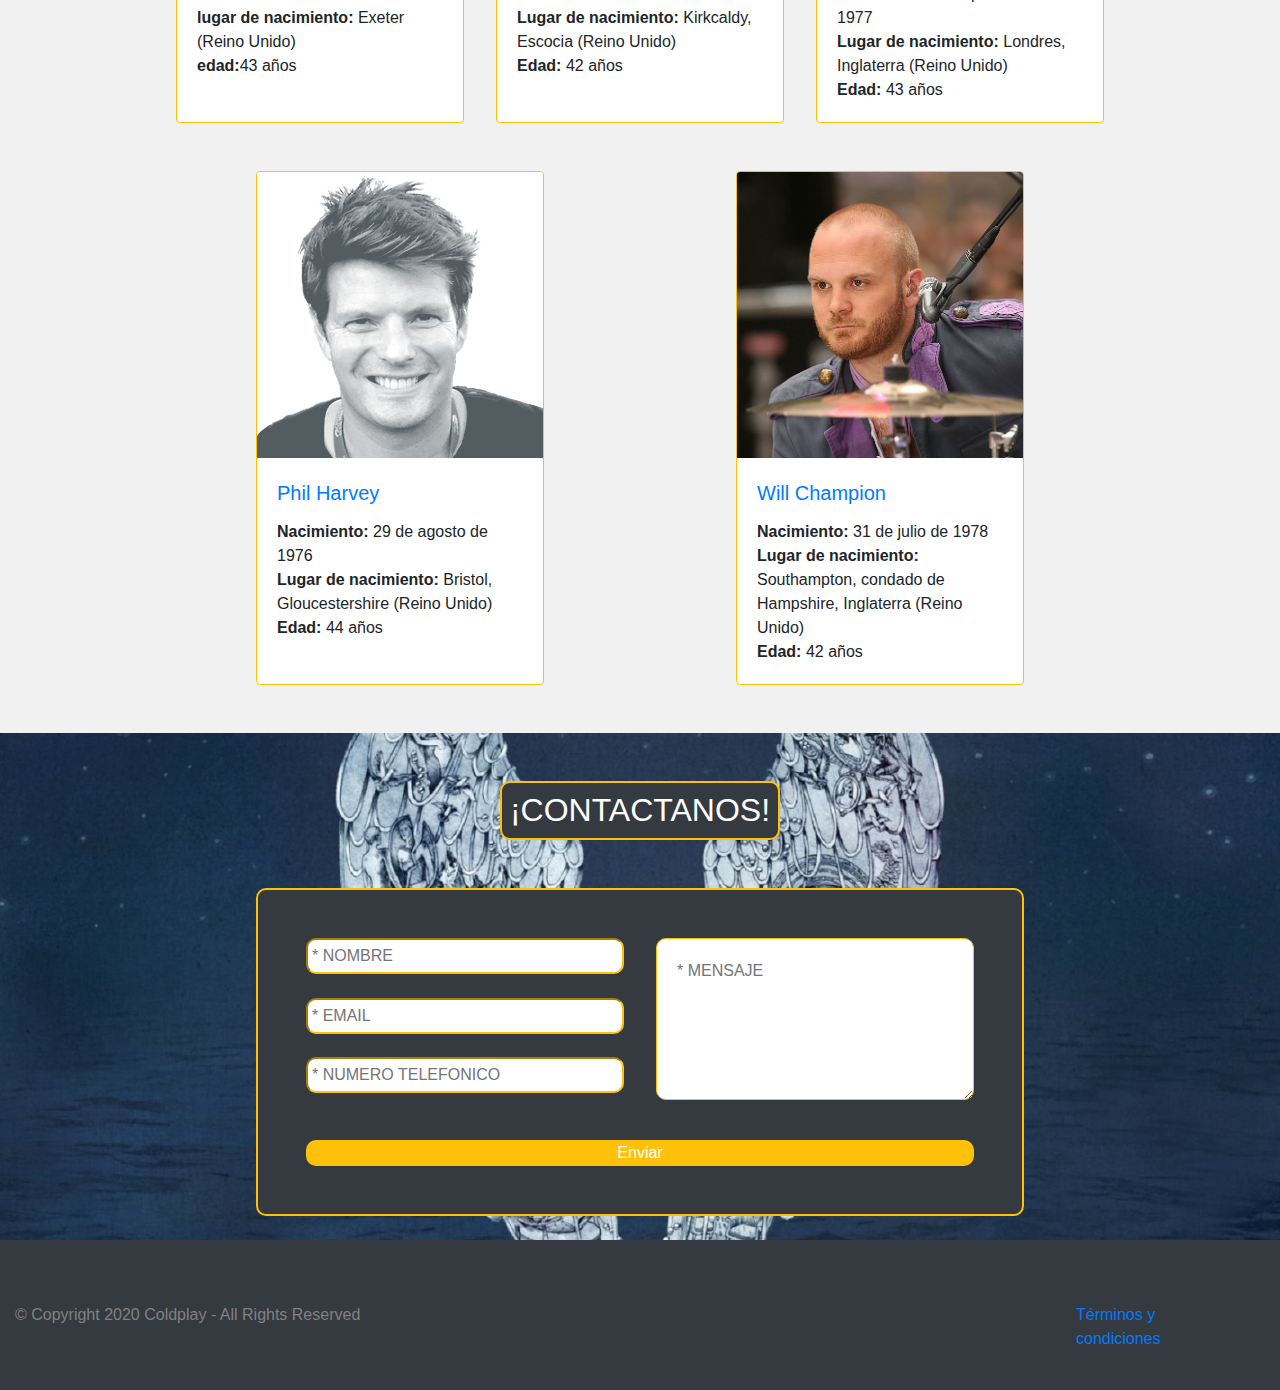
==== commit 64d3dd79: "andresv-2" ====
--- a/index.html
+++ b/index.html
@@ -5,8 +5,6 @@
     <!-- Required meta tags -->
     <meta charset="utf-8">
     <meta name="viewport" content="width=device-width, initial-scale=1, shrink-to-fit=no">
-
-    <link rel="icon" type="image/png" href="./img/favicon.jpg">
 
     <!-- Bootstrap CSS -->
     <link rel="stylesheet" href="https://cdnjs.cloudflare.com/ajax/libs/font-awesome/5.14.0/css/all.min.css"
@@ -87,36 +85,36 @@
     <section id="tadeo" class="t-body container mx-auto">
 
         <div id="services" class="t-tittle mt-4 bg-dark p-2">
-            <h1 id="tittle" class="text-center">
-                <b>RECITALES</b> <i class="fas fa-globe"></i>
+            <h1 id="tittle" class="d-flex justify-content-center">
+                Recitales
             </h1>
     
-            <h4 id="sub-tittle" class="text-center">
-                ¡Conciertos alrededor del mundo!
+            <h4 id="sub-tittle" class="d-flex justify-content-center">
+                Conciertos alrededor del mundo
             </h4>
         </div>
         <section id="recitales" class="p-1 container mx-auto">
             <div id="carouselExampleCaptions" class="t-carousel carousel p-2 w-50 mx-auto" data-ride="carousel">
                 <div class="carousel-inner">
                     <div class="carousel-item active">
-                        <img src="./img/recita1 (1).jpg" class="d-block w-100"  alt="...">
+                        <img src="./img/recita1.jpg" class="d-block w-100"  alt="...">
                         <div class="carousel-caption d-none d-md-block">
-                            <!-- <h3>Estadio Único – La Plata</h3>
-                            <h4>[01.04.2016]</h4> -->
+                            <h3>Estadio Único – La Plata</h3>
+                            <h4>[01.04.2016]</h4>
                         </div>
                     </div>
                     <div class="carousel-item">
-                        <img src="./img/recital2 (1).jpg" class="d-block w-100"  alt="...">
+                        <img src="./img/recital2.jpg" class="d-block w-100"  alt="...">
                         <div class="carousel-caption d-none d-md-block">
-                            <!-- <h3>Wembley Stadium - Londres</h3>
-                            <h4>[15.06.2016]</h4> -->
+                            <h3>Wembley Stadium - Londres</h3>
+                            <h4>[15.06.2016]</h4>
                         </div>
                     </div>
                     <div class="carousel-item">
-                        <img src="./img/recital3 (1).jpg" class="d-block w-100"  alt="...">
+                        <img src="./img/recital3.jpg" class="d-block w-100"  alt="...">
                         <div class="carousel-caption d-none d-md-block">
-                            <!-- <h3>Hollywood Palladium - California</h3>
-                            <h4>[21.01.2020]</h4> -->
+                            <h3>Hollywood Palladium - California</h3>
+                            <h4>[21.01.2020]</h4>
                         </div>
                     </div>
                 </div>
@@ -142,8 +140,8 @@
         </div> -->
     
         <div id="portfolio" class="t-tittle mt-4 bg-dark p-2">
-            <h1 id="tittle" class="text-center">
-                 <b>ALBUMES</b> <i class="fas fa-compact-disc"></i>
+            <h1 id="tittle" class="d-flex justify-content-center">
+                Albumes
             </h1>
         </div>
     
@@ -298,12 +296,8 @@
                         <div class="modal-body">
     
                             <img src="./img/album5.jpg" class="card-img-top" alt="...">
-
-                            <div class="text center m-3">
-                                <iframe src="https://open.spotify.com/embed/album/6ZG5lRT77aJ3btmArcykra" width="300" height="380" frameborder="0" allowtransparency="true" allow="encrypted-media"></iframe>
-                            </div>
-    
-                            <!-- <ol class="t-list m-2 d-flex flex-column align-items-center">
+    
+                            <ol class="t-list m-2 d-flex flex-column align-items-center">
                                 <li>
                                     Don't Panic
                                 </li>
@@ -342,7 +336,7 @@
                                 <button type="button" class=" btn btn-outline-warning">
                                     Reproducir album
                                 </button>
-                            </a> -->
+                            </a>
     
                         </div>
                     </div>
@@ -364,12 +358,8 @@
                         <div class="modal-body">
     
                             <img src="./img/album4.jpg" class="card-img-top" alt="...">
-
-                        <div class="text-center m-3">
-                            <iframe src="https://open.spotify.com/embed/album/0RHX9XECH8IVI3LNgWDpmQ" width="300" height="380" frameborder="0" allowtransparency="true" allow="encrypted-media"></iframe>
-                        </div>
-
-                            <!-- <ol class="t-list m-2 d-flex flex-column align-items-center">
+    
+                            <ol class="t-list m-2 d-flex flex-column align-items-center">
                                 <li>
                                     Politik
                                 </li>
@@ -411,7 +401,7 @@
                                 <button type="button" class=" btn btn-outline-warning">
                                     Reproducir album
                                 </button>
-                            </a> -->
+                            </a>
     
                         </div>
                     </div>
@@ -433,12 +423,8 @@
                         <div class="modal-body">
     
                             <img src="./img/album3.jpeg" class="card-img-top" alt="...">
-
-                            <div class="text-center m-3">
-                                <iframe src="https://open.spotify.com/embed/album/2FeyIYDDAQqcOJKOKhvHdr" width="300" height="380" frameborder="0" allowtransparency="true" allow="encrypted-media"></iframe>
-                            </div>
-    
-                            <!-- <ol class="t-list m-2 d-flex flex-column align-items-center">
+    
+                            <ol class="t-list m-2 d-flex flex-column align-items-center">
                                 <li>
                                     Sunrise
                                 </li>
@@ -471,7 +457,7 @@
                                 <button type="button" class=" btn btn-outline-warning">
                                     Reproducir album
                                 </button>
-                            </a> -->
+                            </a>
     
                         </div>
                     </div>
@@ -493,12 +479,8 @@
                         <div class="modal-body">
     
                             <img src="./img/album2.png" class="card-img-top" alt="...">
-
-                         <div class="text-center m-3">
-                            <iframe src="https://open.spotify.com/embed/album/4E7bV0pzG0LciBSWTszra6" width="300" height="380" frameborder="0" allowtransparency="true" allow="encrypted-media"></iframe>
-                        </div>
-
-                            <!-- <ol class="t-list m-2 d-flex flex-column align-items-center">
+    
+                            <ol class="t-list m-2 d-flex flex-column align-items-center">
                                 <li>
                                     Square One
                                 </li>
@@ -546,7 +528,7 @@
                                 <button type="button" class=" btn btn-outline-warning">
                                     Reproducir album
                                 </button>
-                            </a> -->
+                            </a>
     
                         </div>
                     </div>
@@ -568,12 +550,8 @@
                         <div class="modal-body">
     
                             <img src="./img/album1.jpg" class="card-img-top" alt="...">
-
-                        <div class="text-center m-3">  
-                            <iframe src="https://open.spotify.com/embed/album/2R7iJz5uaHjLEVnMkloO18" width="300" height="380" frameborder="0" allowtransparency="true" allow="encrypted-media"></iframe>
-                        </div>
-
-                            <!-- <ol class="t-list m-2 d-flex flex-column align-items-center">
+    
+                            <ol class="t-list m-2 d-flex flex-column align-items-center">
                                 <li>
                                     Mylo Xyloto
                                 </li>
@@ -624,7 +602,7 @@
                                 <button type="button" class=" btn btn-outline-warning">
                                     Reproducir album
                                 </button>
-                            </a> -->
+                            </a>
     
                         </div>
                     </div>
@@ -646,12 +624,8 @@
                         <div class="modal-body">
     
                             <img src="./img/album.jpg" class="card-img-top" alt="...">
-
-                        <div class="text-center m-3">
-                            <iframe src="https://open.spotify.com/embed/album/3cfAM8b8KqJRoIzt3zLKqw" width="300" height="380" frameborder="0" allowtransparency="true" allow="encrypted-media"></iframe>
-                        </div>
-
-                            <!-- <ol class=" t-list m-2 d-flex flex-column align-items-center">
+    
+                            <ol class=" t-list m-2 d-flex flex-column align-items-center">
                                 <li>
                                     A Head Full Dreams
                                 </li>
@@ -691,7 +665,7 @@
                                 <button type="button" class=" btn btn-outline-warning">
                                     Reproducir album
                                 </button>
-                            </a> -->
+                            </a>
                         </div>
                     </div>
                 </div>
@@ -751,7 +725,7 @@
     <section id="max" class="m-bg-grey">
         <section id="about-members">
             <div class="">
-                <h2 class="mr-auto ml-auto w-75 text-center text-white m-border-h2 p-2 m-mt-5 m-mb-5 bg-dark"> <b>INTEGRANTES</b> <i class="fas fa-users"></i> </h2> 
+                <h2 class="mr-auto ml-auto w-75 text-center text-white m-border-h2 p-2 m-mt-5 m-mb-5 bg-dark">Integrantes</h2>
             </div>
             <div id="container" class="d-flex flex-column align-items-center justify-content-around">
                 <div class="d-flex w-75 justify-content-around m-flex-wrap mb-5">
@@ -846,8 +820,7 @@
 
         <footer class="footer d-flex flex-column align-items-center">
             <div class="d-flex flex-column align-items-center m-bg-form w-100" id="form">
-                <h2 class="text-white m-border-h2 p-2 mt-5 mb-5 bg-dark"><b>¡CONTACTANOS!</b> <i class="far fa-envelope"></i>
-                </h2>
+                <h2 class="text-white m-border-h2 p-2 mt-5 mb-5 bg-dark">¡CONTACTANOS!</h2>
                 <form name="formCont" onsubmit="return validateForm(event)" class="d-flex flex-column m-border-h2 m-form-padding bg-dark mb-4 m-w-form">
                     <div class="d-flex m-mb-5">
                         <div class="d-flex flex-column justify-content-between w-50 pr-3 m-h-162">
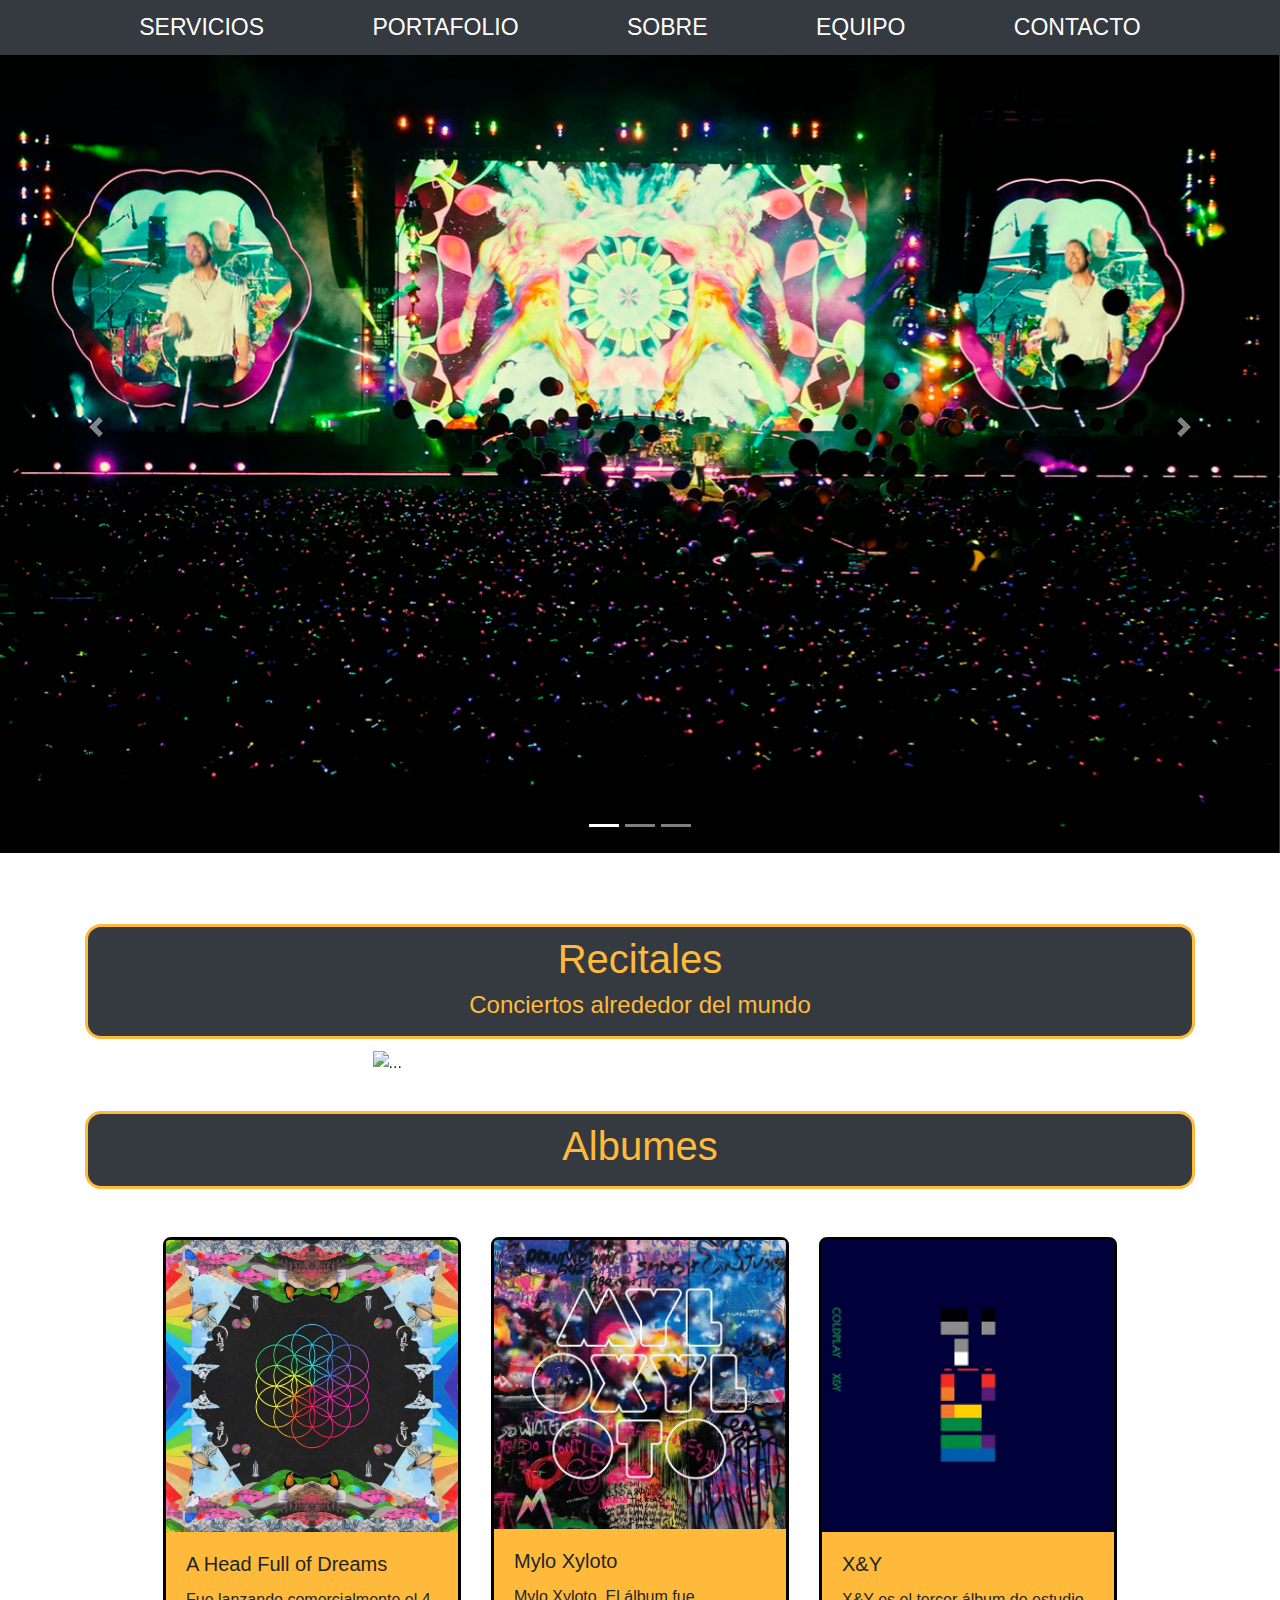
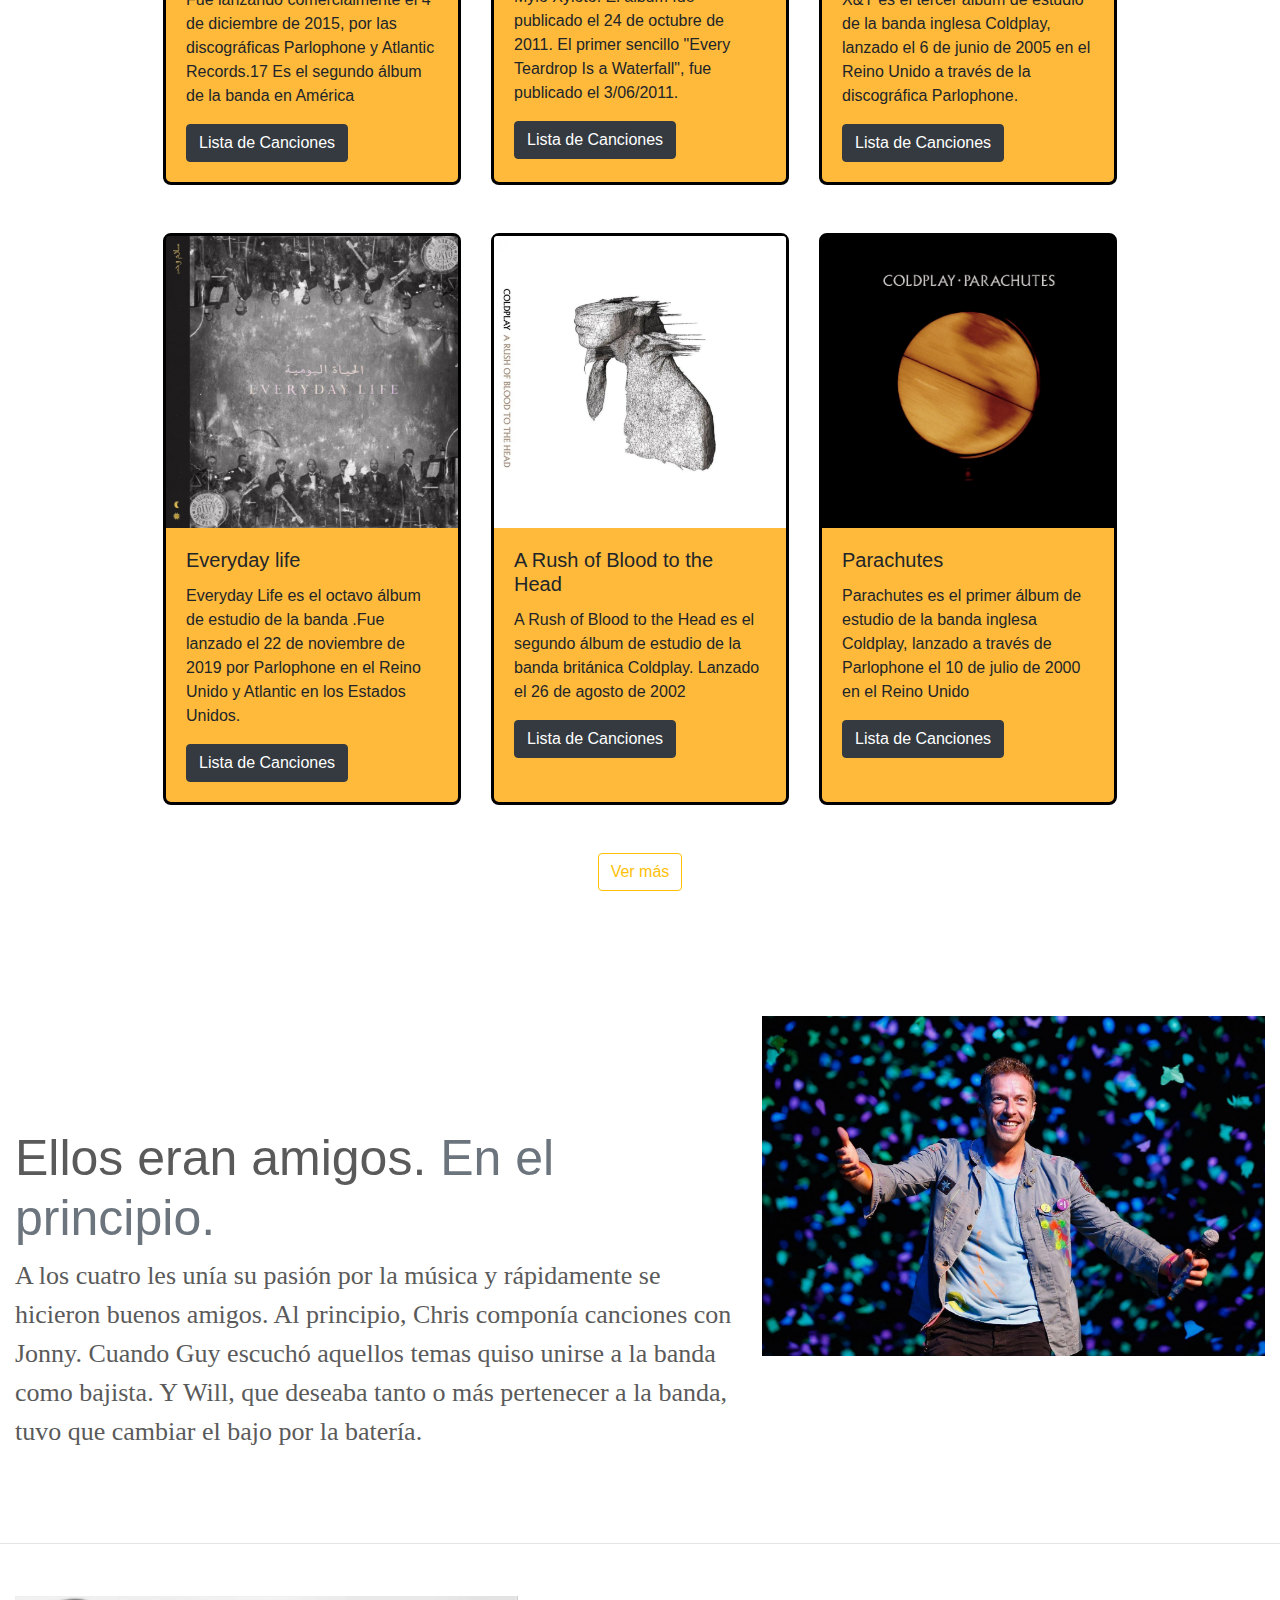
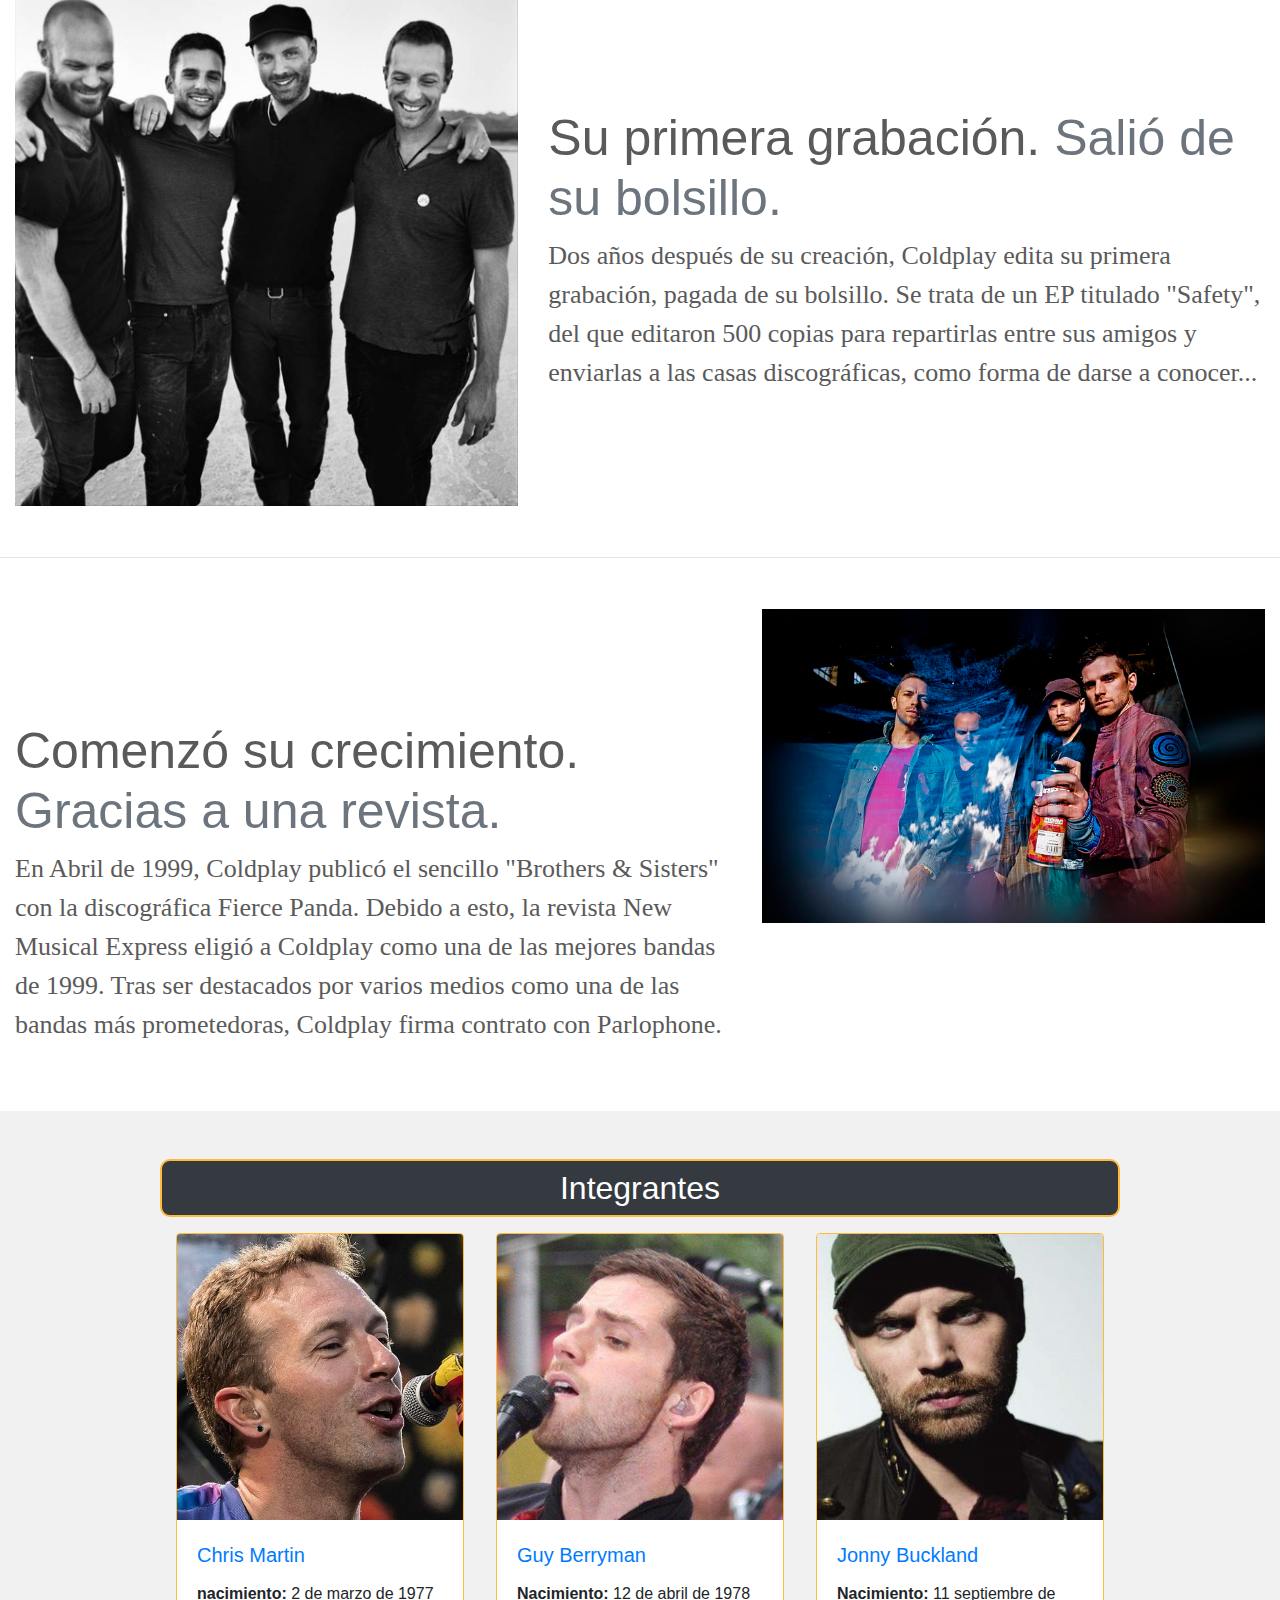
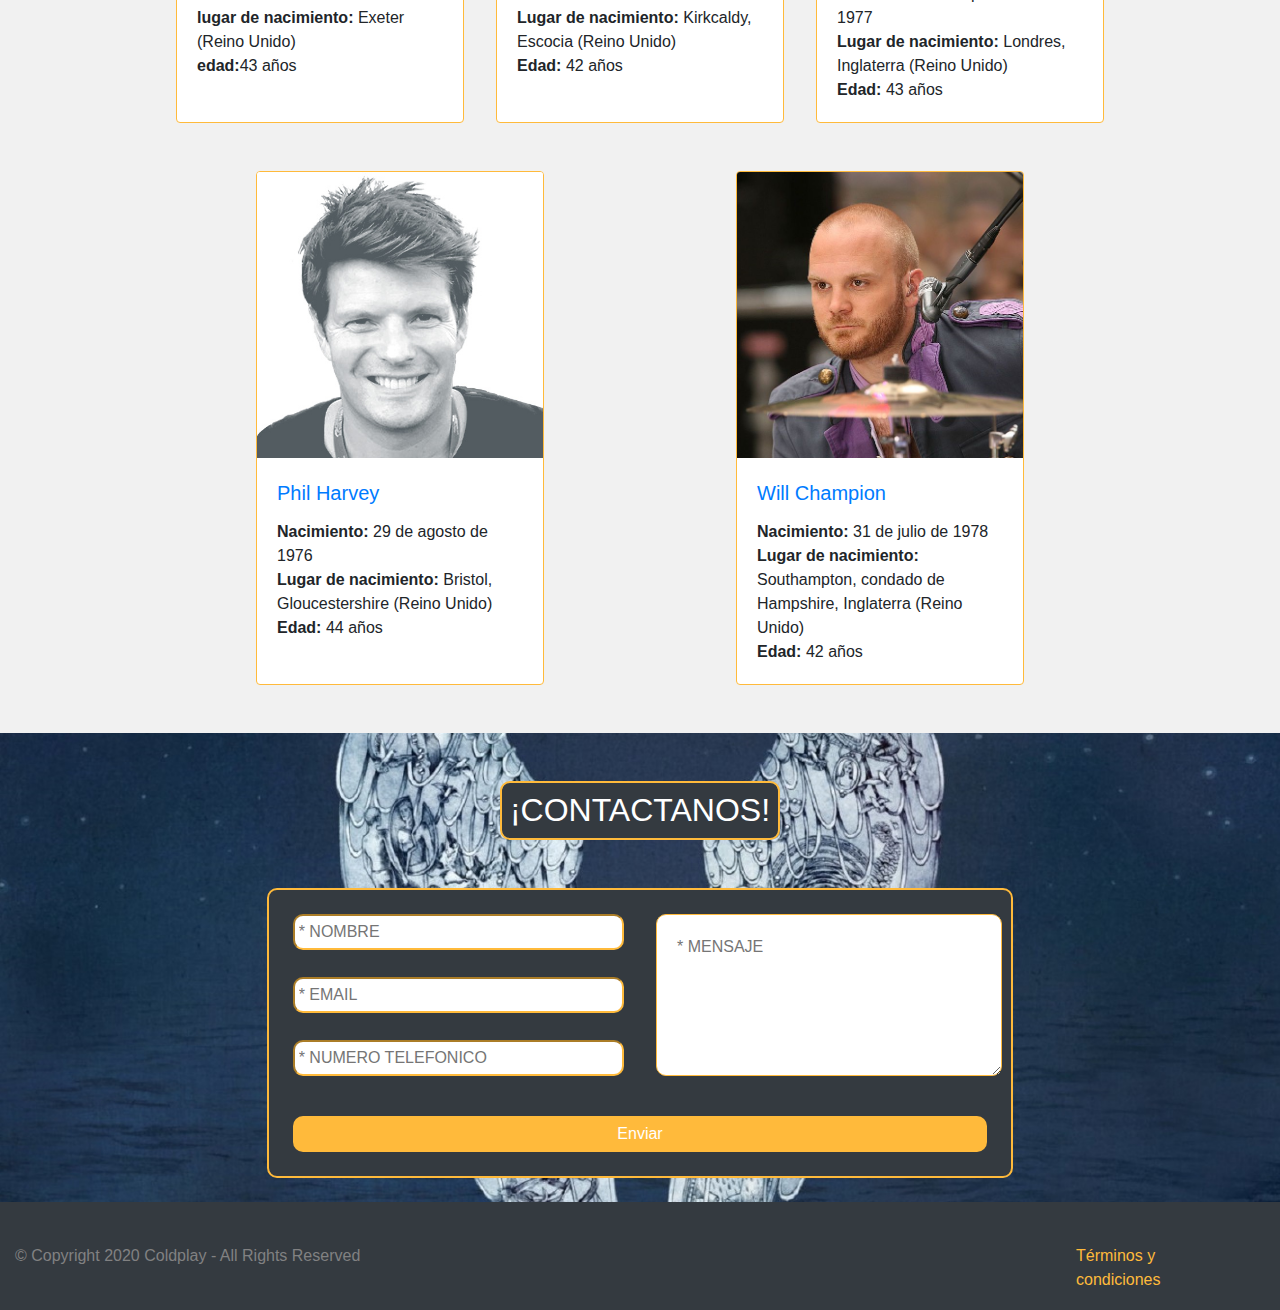
==== commit 71be2e40: "cambios con media query terminados" ====
--- a/index.html
+++ b/index.html
@@ -17,7 +17,7 @@
     <title>Coldplay!</title>
 </head>
 
-<body>
+<body onresize="resizeForm()">
     <section id="zato">
         <header class="m-header">
             <div class="m-bg-dark w-100 bg-dark" id="navbar">
@@ -274,7 +274,7 @@
         </section>
     
         <div id="boton" class="t-button d-flex flex-wrap justify-content-center m-5">
-            <a href="./album.html" type="btn" class="btn btn-outline-warning">
+            <a href="./index.html" type="btn" class="btn btn-outline-warning">
                 
                     Ver más
                 
@@ -728,8 +728,8 @@
                 <h2 class="mr-auto ml-auto w-75 text-center text-white m-border-h2 p-2 m-mt-5 m-mb-5 bg-dark">Integrantes</h2>
             </div>
             <div id="container" class="d-flex flex-column align-items-center justify-content-around">
-                <div class="d-flex w-75 justify-content-around m-flex-wrap mb-5">
-                    <div class="card m-border m-m-media" style="width: 18rem;">
+                <div class="d-flex w-75 justify-content-around flex-wrap">
+                    <div class="card m-border mb-5" style="width: 18rem;">
                         <img src="./img/chris-martin.png" class="card-img-top m-h-img" alt="chris-martin">
                         <div class="card-body">
                             <div class="m-fh5">
@@ -746,7 +746,7 @@
 
                         </div>
                     </div>
-                    <div class="card m-border m-m-media" style="width: 18rem;">
+                    <div class="card m-border mb-5" style="width: 18rem;">
                         <img src="./img/guy-berryman.jpg" class="card-img-top" alt="guy-berryman">
                         <div class="card-body">
                             <div class="m-fh5">
@@ -762,7 +762,7 @@
 
                         </div>
                     </div>
-                    <div class="card m-border" style="width: 18rem;">
+                    <div class="card m-border mb-5" style="width: 18rem;">
                         <img src="./img/jonny-buckland.jpg" class="card-img-top" alt="jonny-buckland">
                         <div class="card-body">
                             <div class="m-fh5">
@@ -779,8 +779,8 @@
                         </div>
                     </div>
                 </div>
-                <div class="d-flex w-75 justify-content-around m-flex-wrap m-mb-5-none">
-                    <div class="card m-border m-m-media" style="width: 18rem;">
+                <div class="d-flex w-75 justify-content-around flex-wrap ">
+                    <div class="card m-border mb-5" style="width: 18rem;">
                         <img src="./img/phil-harvey.jpg" class="card-img-top" alt="phil-harvey">
                         <div class="card-body">
                             <div class="m-fh5">
@@ -796,7 +796,7 @@
 
                         </div>
                     </div>
-                    <div class="card m-border m-m-media" style="width: 18rem;">
+                    <div class="card m-border mb-5" style="width: 18rem;">
                         <img src="./img/will-champion.jpg" class="card-img-top" alt="will-champion">
                         <div class="card-body">
                             <div class="m-fh5">
@@ -821,32 +821,32 @@
         <footer class="footer d-flex flex-column align-items-center">
             <div class="d-flex flex-column align-items-center m-bg-form w-100" id="form">
                 <h2 class="text-white m-border-h2 p-2 mt-5 mb-5 bg-dark">¡CONTACTANOS!</h2>
-                <form name="formCont" onsubmit="return validateForm(event)" class="d-flex flex-column m-border-h2 m-form-padding bg-dark mb-4 m-w-form">
-                    <div class="d-flex m-mb-5">
-                        <div class="d-flex flex-column justify-content-between w-50 pr-3 m-h-162">
-                            <input id="input" name="fname" type="text" class="p-1 m-inputs w-100 m-border m-radius m-m-i" placeholder="* NOMBRE">
+                <form name="formCont" onsubmit="return validateForm(event)" class="d-flex flex-column m-border-h2 p-4 bg-dark mb-4 col-11 col-md-7">
+                    <div class="row m-mb-5">
+                        <div class="m-m-i-media d-flex flex-column justify-content-between col-lg-6 pr-3 m-h-162">
+                            <input id="input" name="fname" type="text" class="p-1 m-inputs w-100 m-border m-radius" placeholder="* NOMBRE">
                             <li class=" text-danger m-d-none" id="required">INGRESAR NOMBRE</li>
-                            <input id="input1" name="femail" type="text" class="p-1 m-inputs w-100 m-border m-radius m-m-i" placeholder="* EMAIL">
+                            <input id="input1" name="femail" type="text" class="p-1 m-inputs w-100 m-border m-radius" placeholder="* EMAIL">
                             <li class=" text-danger m-d-none" id="required1">INGRESAR EMAIL</li>
-                            <input id="input2" name="ftel" type="tel" class="p-1 m-inputs w-100 m-border m-radius m-m-i" placeholder="* NUMERO TELEFONICO">
+                            <input id="input2" name="ftel" type="tel" class="p-1 m-inputs w-100 m-border m-radius" placeholder="* NUMERO TELEFONICO">
                             <li class=" text-danger m-d-none" id="required2">INGRESAR TELEFONO</li>
                         </div>
-                        <div class="d-flex flex-column w-50 pl-3">
+                        <div class="d-flex flex-column w-50 pl-3" id="textarea">
                             <textarea id="input3" name="ftext" rows="5" class="m-inputs m-border m-radius m-m-i" placeholder="* MENSAJE"></textarea>
                             <li class=" text-danger m-d-none" id="required3">INGRESAR MENSAJE</li>
                         </div>
                     </div>
-                    <button type="submit" class="text-white m-button m-radius">Enviar</button>
+                    <button type="submit" class="btn text-white m-button m-radius">Enviar</button>
                 </form>
             </div>
 
-            <div class="d-flex justify-content-between row-cols-3 bg-dark text-white w-100 m-h-150">
-
-                <p class="alert-light bg-dark col-4 m-p d-flex align-items-center">
+            <div class="justify-content-between row bg-dark text-white w-100 py-4">
+
+                <p class="alert-light bg-dark col-md-4 m-p d-flex align-items-center justify-content-start" id="Copi">
                     © Copyright 2020 Coldplay - All Rights Reserved
                 </p>
 
-                <div class="col-4 d-flex justify-content-center align-items-center">
+                <div class="col-md-4 d-flex justify-content-center align-items-center" id="SocialIcons">
 
                     <a href="https://www.instagram.com/coldplay/" target="_blank">
                         <i class="fab fa-instagram m-social-icon"></i>
@@ -859,9 +859,9 @@
                     </a>
                 </div>
 
-                <div class="col-4 d-flex justify-content-end align-items-center">
-                    <a href="" class="align-items-center m-w-a m-h-a mr-4 m-nodeco" data-toggle="modal"
-                        data-target="#modalterm">
+                <div class="col-md-4 d-flex justify-content-center align-items-center justify-content-md-end">
+                    <a href="" class="align-items-center m-w-a m-h-a mr-4 m-nodeco m-color" data-toggle="modal"
+                        data-target="#modalterm" id="TermCon">
                         Términos y condiciones
                     </a>
                 </div>
--- a/css/style.css
+++ b/css/style.css
@@ -110,11 +110,10 @@
 
 /* color titulo de secciones */
 .t-tittle {
-    color: white;
+    color: rgb(255, 186, 59);
     border: solid rgb(255, 186, 59);
     border-radius: 1rem;
 }
-
 
 /* border de las card */
 .t-card {
@@ -179,7 +178,7 @@
 /* border para cards */
 
 .m-border {
-    border-color: #ffc107;
+    border-color: rgb(255, 186, 59);
 }
 
 
@@ -252,8 +251,11 @@
 .m-social-icon {
     font-size: 40px;
     margin: 15px;
-}
-
+    color: rgb(255, 186, 59);
+}
+.m-social-icon:hover {
+    color: rgb(180, 132, 43);
+}
 
 /* bg para form */
 .m-bg-form {
@@ -265,7 +267,7 @@
 
 /* h2 que dice contactanos */
 .m-border-h2 {
-    border: 2px solid #ffc107;
+    border: 2px solid rgb(255, 186, 59);
     border-radius: 10px;
 }
 
@@ -278,8 +280,12 @@
 
 /* boton enviar form  */
 .m-button {
-    background-color: #ffc107;
+    background-color: rgb(255, 186, 59);
     border: none;
+}
+.m-button:hover {
+    background-color: rgb(180, 132, 43);
+    
 }
 
 /* radius para form  */
@@ -287,6 +293,15 @@
     border-radius: 10px;
 }
 
+/* color para a href terminos y condiciones */
+.m-color {
+    color: rgb(255, 186, 59);
+}
+.m-color:hover {
+    color: rgb(180, 132, 43);
+
+}
+
 
 /* bootstrap para modificar con el media */
 .m-form-padding {
@@ -295,14 +310,11 @@
 .m-mb-5 {
     margin-bottom: 1rem;
 }
-.m-flex-wrap {
-    flex-wrap: nowrap;
-}
 .m-mt-5 {
     margin-top: 3rem;
 }
-.m-mb-5-none {
-    margin-bottom: 3rem;
+.m-m-i-media {
+    margin-bottom: 0px;
 }
 
 /* clases para usar junto js */
@@ -315,6 +327,9 @@
 /* MEDIA  */
 
 @media (max-width: 425px) {
+    .m-m-i-media {
+        margin-bottom: 24px;
+    }
     .m-w-form {
         width: 97%;
     }
@@ -322,13 +337,8 @@
         padding: 1rem;
     }
     .m-social-icon {
-        margin: 5px;
-    }
-    .m-flex-wrap {
-        flex-wrap: wrap;
-    }
-    .m-m-media {
-        margin-bottom: 3rem;
+        margin: 10px 20px;
+    
     }
     .m-mb-5 {
         margin-bottom: 1rem;
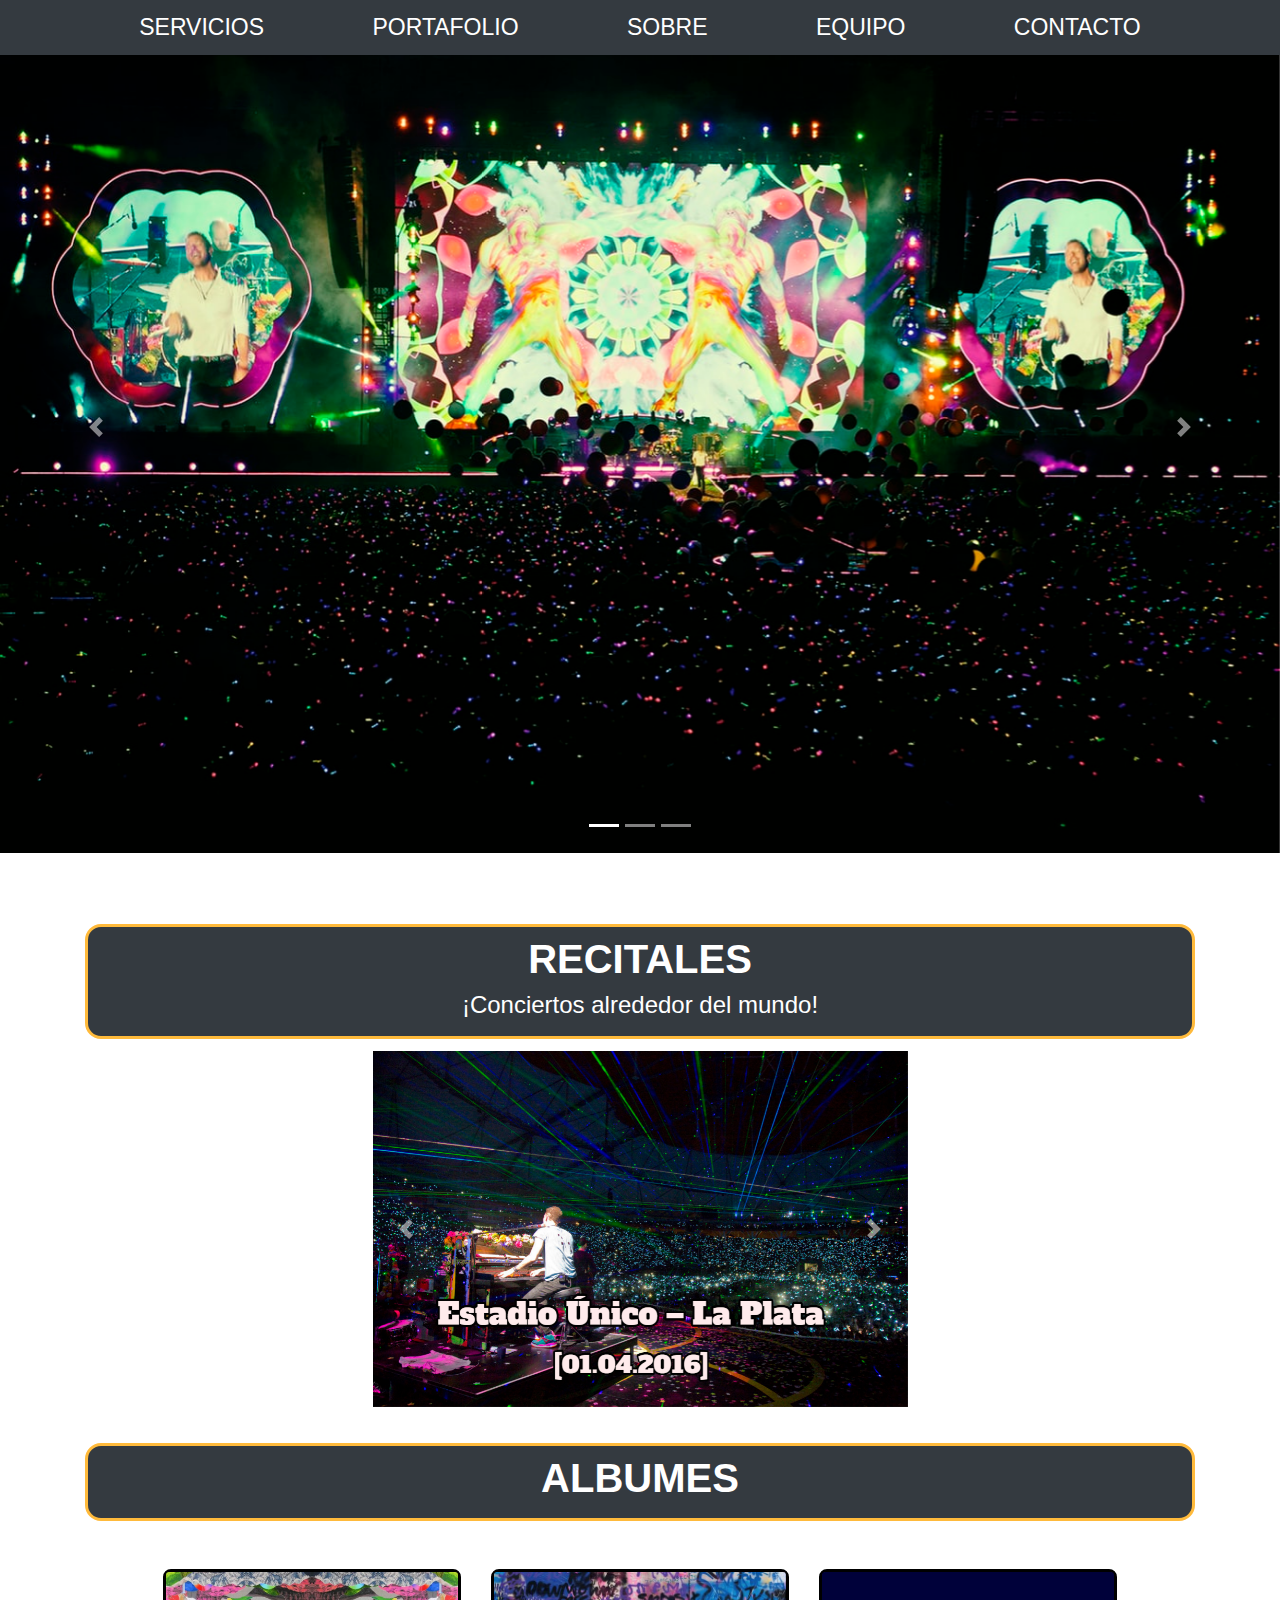
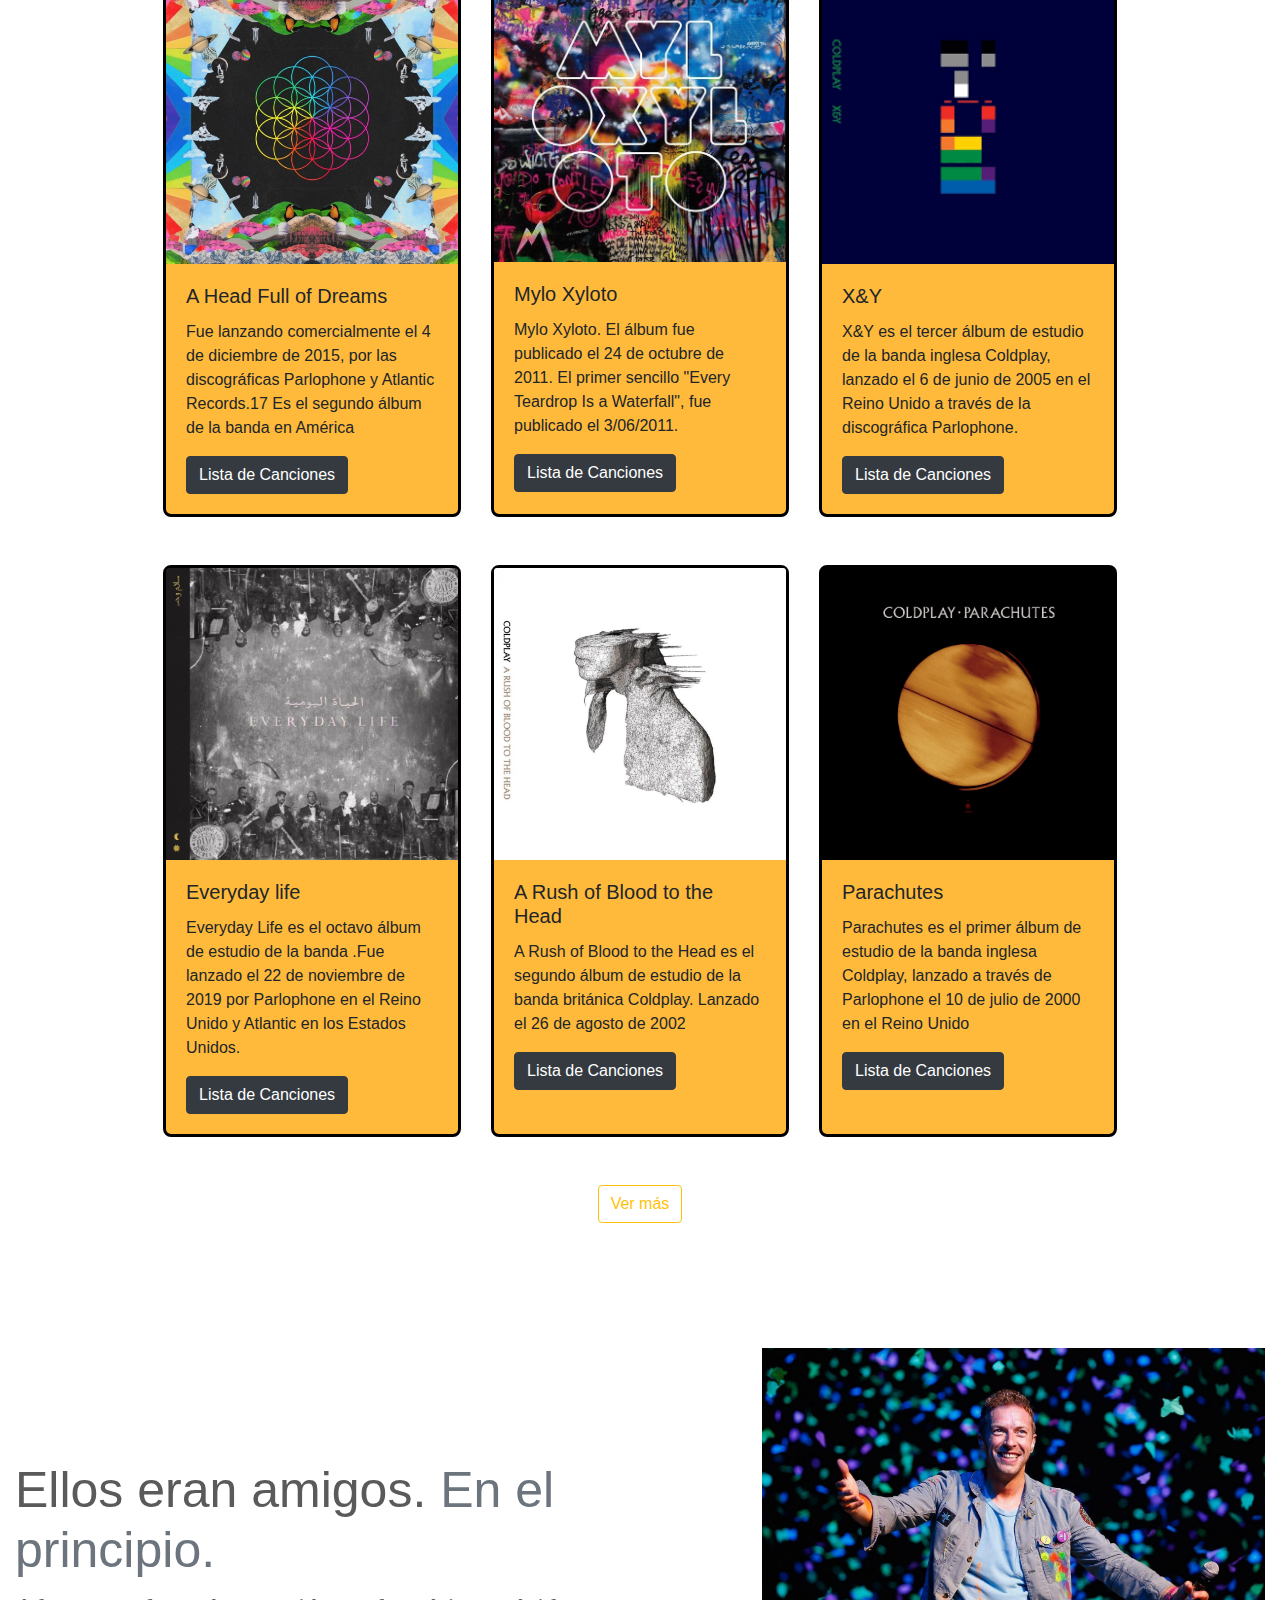
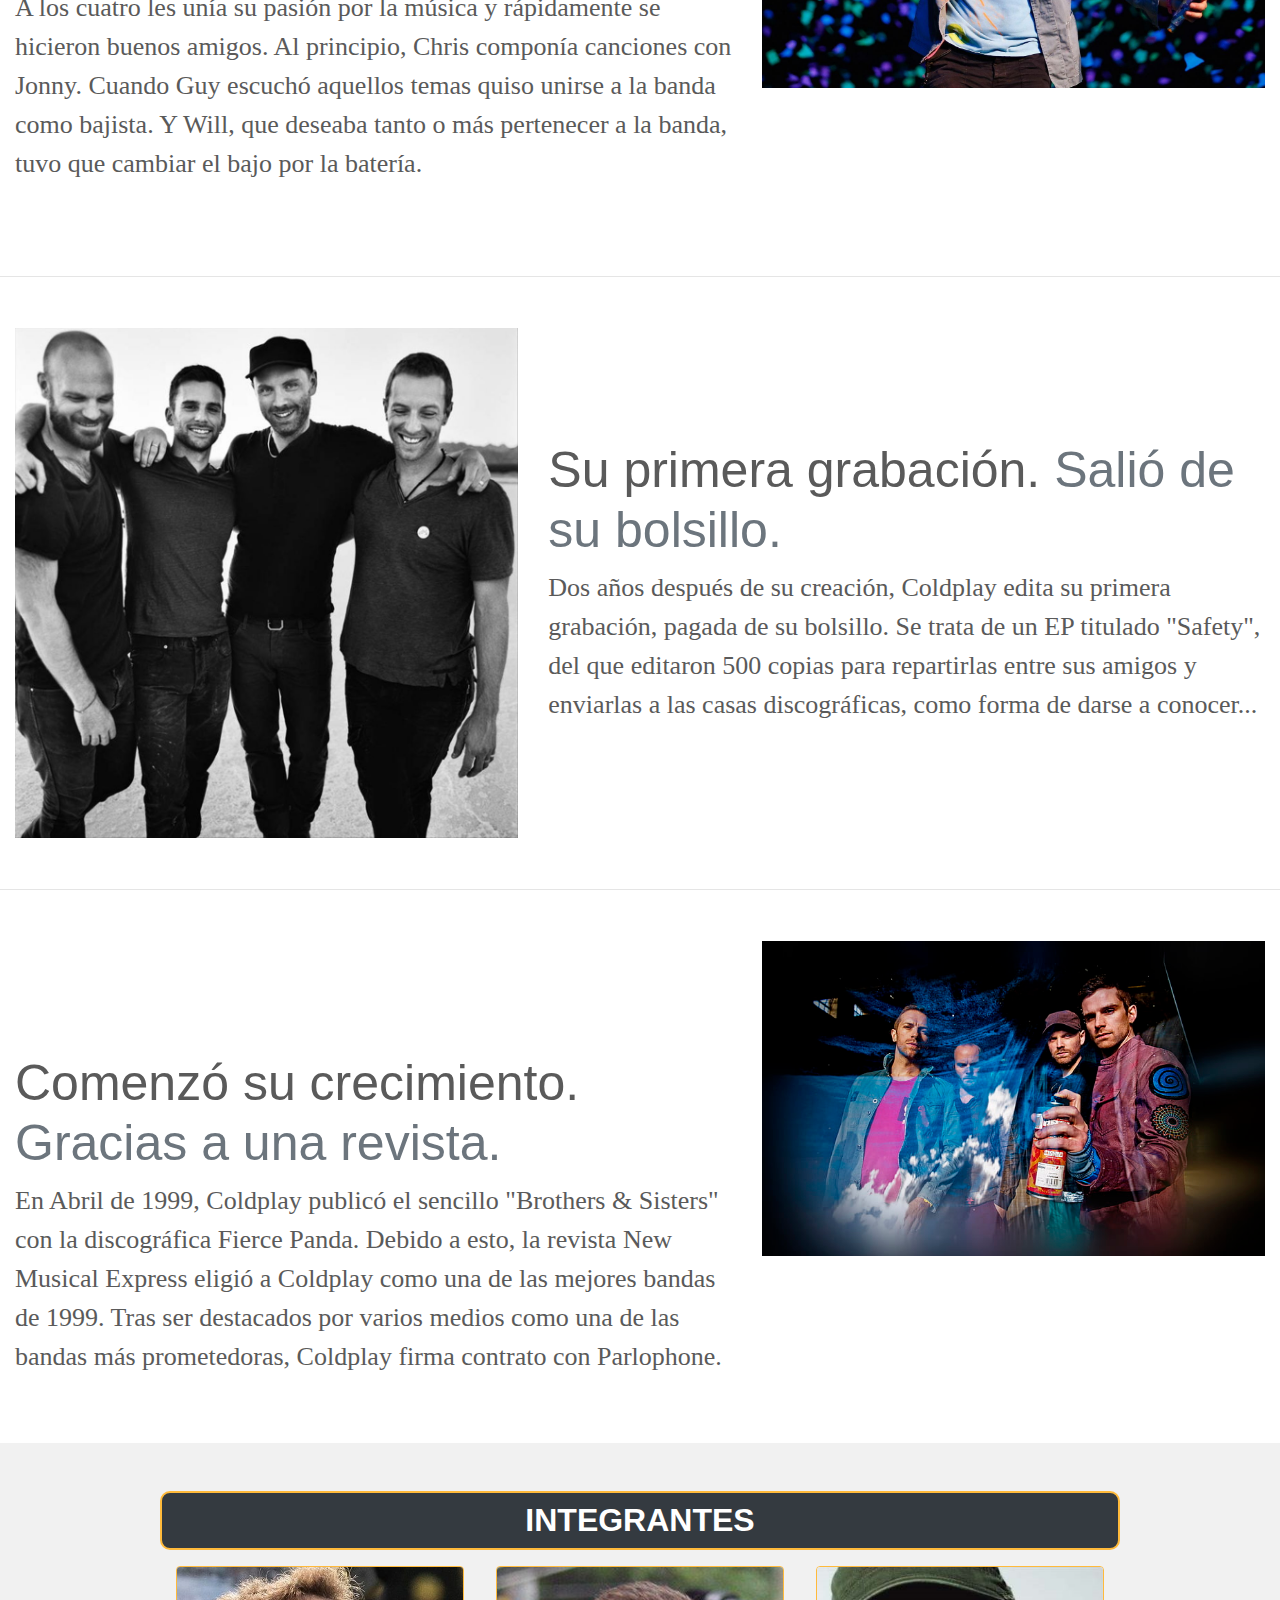
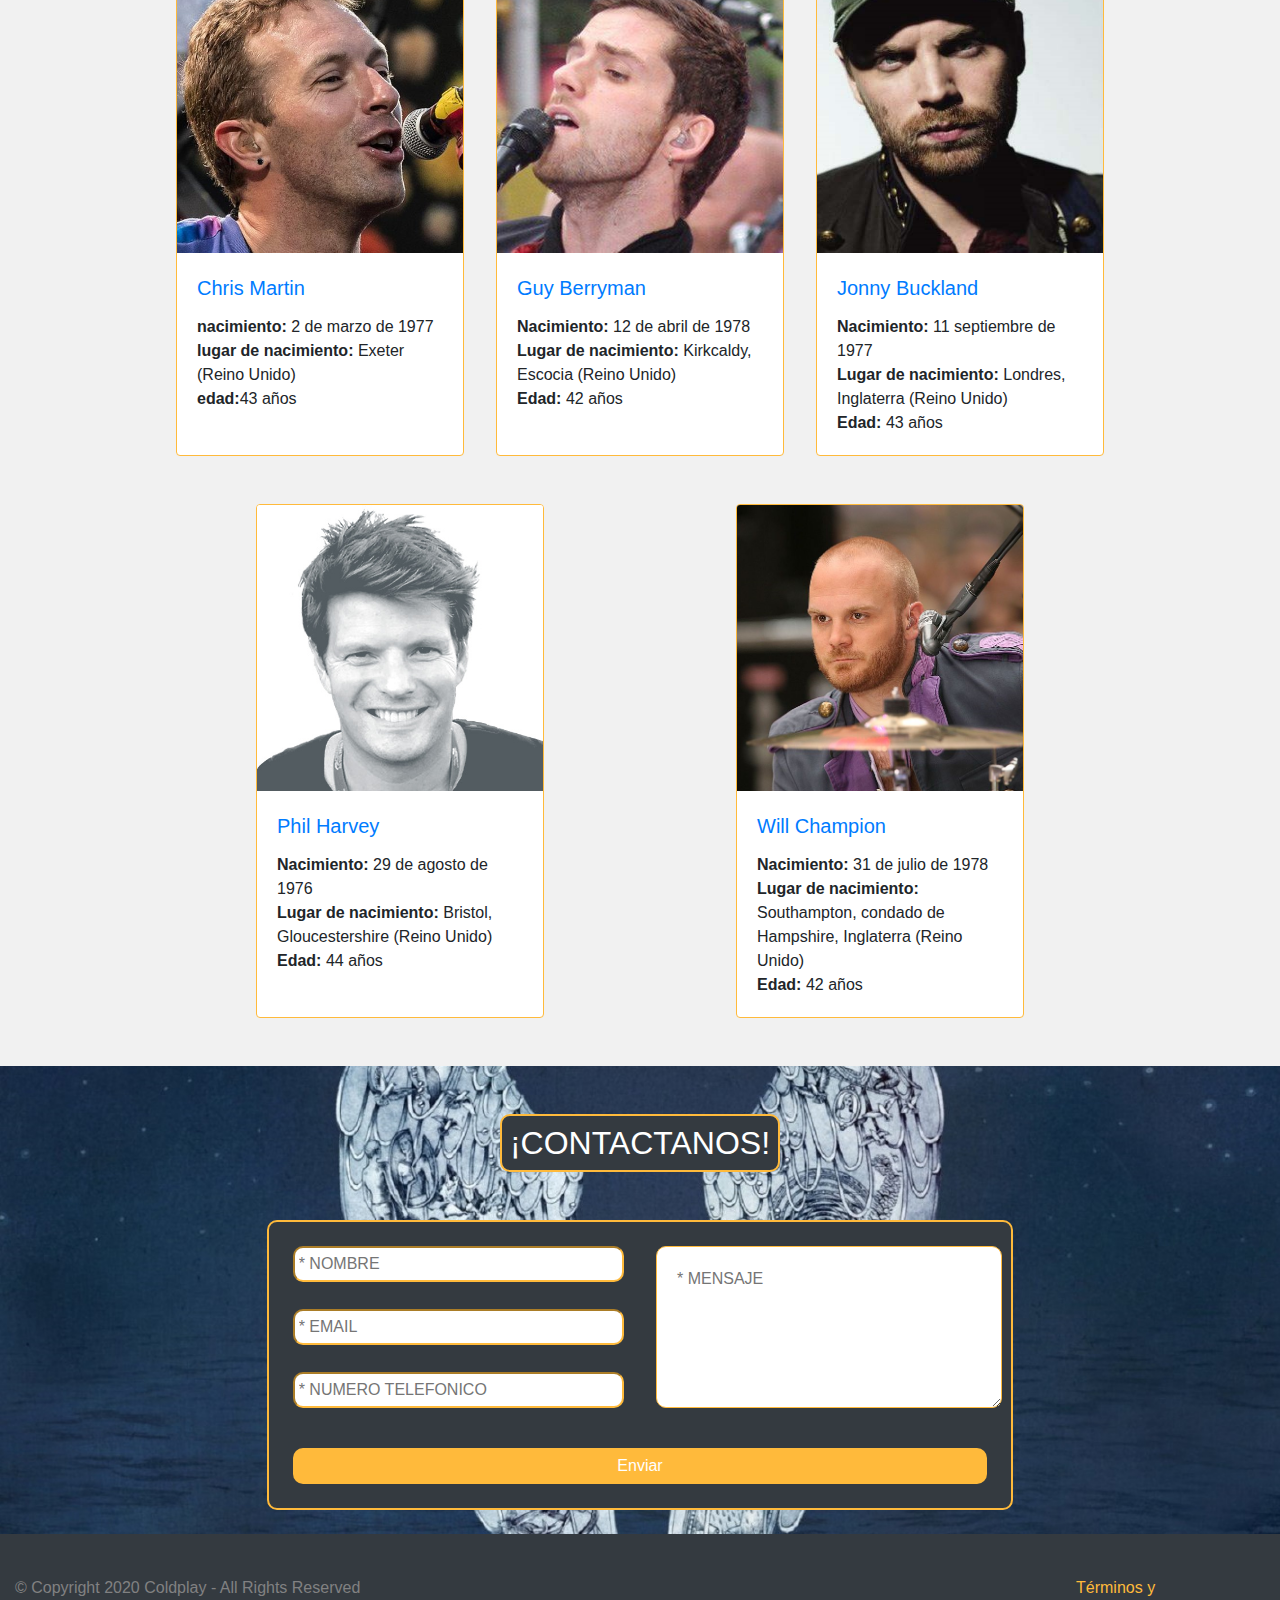
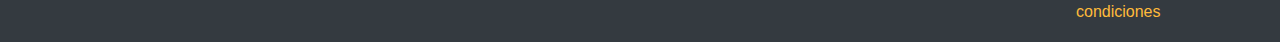
==== commit 18711c82: "cambios de tadeo y max guardados" ====
--- a/index.html
+++ b/index.html
@@ -5,6 +5,8 @@
     <!-- Required meta tags -->
     <meta charset="utf-8">
     <meta name="viewport" content="width=device-width, initial-scale=1, shrink-to-fit=no">
+
+    <link rel="icon" type="image/png" href="./img/favicon.jpg">
 
     <!-- Bootstrap CSS -->
     <link rel="stylesheet" href="https://cdnjs.cloudflare.com/ajax/libs/font-awesome/5.14.0/css/all.min.css"
@@ -85,36 +87,36 @@
     <section id="tadeo" class="t-body container mx-auto">
 
         <div id="services" class="t-tittle mt-4 bg-dark p-2">
-            <h1 id="tittle" class="d-flex justify-content-center">
-                Recitales
+            <h1 id="tittle" class="text-center">
+                <b>RECITALES</b> <i class="fas fa-globe"></i>
             </h1>
     
-            <h4 id="sub-tittle" class="d-flex justify-content-center">
-                Conciertos alrededor del mundo
+            <h4 id="sub-tittle" class="text-center">
+                ¡Conciertos alrededor del mundo!
             </h4>
         </div>
         <section id="recitales" class="p-1 container mx-auto">
             <div id="carouselExampleCaptions" class="t-carousel carousel p-2 w-50 mx-auto" data-ride="carousel">
                 <div class="carousel-inner">
                     <div class="carousel-item active">
-                        <img src="./img/recita1.jpg" class="d-block w-100"  alt="...">
+                        <img src="./img/recita1 (1).jpg" class="d-block w-100"  alt="...">
                         <div class="carousel-caption d-none d-md-block">
-                            <h3>Estadio Único – La Plata</h3>
-                            <h4>[01.04.2016]</h4>
+                            <!-- <h3>Estadio Único – La Plata</h3>
+                            <h4>[01.04.2016]</h4> -->
                         </div>
                     </div>
                     <div class="carousel-item">
-                        <img src="./img/recital2.jpg" class="d-block w-100"  alt="...">
+                        <img src="./img/recital2 (1).jpg" class="d-block w-100"  alt="...">
                         <div class="carousel-caption d-none d-md-block">
-                            <h3>Wembley Stadium - Londres</h3>
-                            <h4>[15.06.2016]</h4>
+                            <!-- <h3>Wembley Stadium - Londres</h3>
+                            <h4>[15.06.2016]</h4> -->
                         </div>
                     </div>
                     <div class="carousel-item">
-                        <img src="./img/recital3.jpg" class="d-block w-100"  alt="...">
+                        <img src="./img/recital3 (1).jpg" class="d-block w-100"  alt="...">
                         <div class="carousel-caption d-none d-md-block">
-                            <h3>Hollywood Palladium - California</h3>
-                            <h4>[21.01.2020]</h4>
+                            <!-- <h3>Hollywood Palladium - California</h3>
+                            <h4>[21.01.2020]</h4> -->
                         </div>
                     </div>
                 </div>
@@ -140,8 +142,8 @@
         </div> -->
     
         <div id="portfolio" class="t-tittle mt-4 bg-dark p-2">
-            <h1 id="tittle" class="d-flex justify-content-center">
-                Albumes
+            <h1 id="tittle" class="text-center">
+                <b>ALBUMES</b> <i class="fas fa-compact-disc"></i>
             </h1>
         </div>
     
@@ -274,7 +276,7 @@
         </section>
     
         <div id="boton" class="t-button d-flex flex-wrap justify-content-center m-5">
-            <a href="./index.html" type="btn" class="btn btn-outline-warning">
+            <a href="./album.html" type="btn" class="btn btn-outline-warning">
                 
                     Ver más
                 
@@ -296,8 +298,12 @@
                         <div class="modal-body">
     
                             <img src="./img/album5.jpg" class="card-img-top" alt="...">
-    
-                            <ol class="t-list m-2 d-flex flex-column align-items-center">
+
+                            <div class="text center m-3">
+                                <iframe src="https://open.spotify.com/embed/album/6ZG5lRT77aJ3btmArcykra" width="300" height="380" frameborder="0" allowtransparency="true" allow="encrypted-media"></iframe>
+                            </div>
+    
+                            <!-- <ol class="t-list m-2 d-flex flex-column align-items-center">
                                 <li>
                                     Don't Panic
                                 </li>
@@ -336,7 +342,7 @@
                                 <button type="button" class=" btn btn-outline-warning">
                                     Reproducir album
                                 </button>
-                            </a>
+                            </a> -->
     
                         </div>
                     </div>
@@ -358,8 +364,12 @@
                         <div class="modal-body">
     
                             <img src="./img/album4.jpg" class="card-img-top" alt="...">
-    
-                            <ol class="t-list m-2 d-flex flex-column align-items-center">
+
+                        <div class="text-center m-3">
+                            <iframe src="https://open.spotify.com/embed/album/0RHX9XECH8IVI3LNgWDpmQ" width="300" height="380" frameborder="0" allowtransparency="true" allow="encrypted-media"></iframe>
+                        </div>
+
+                            <!-- <ol class="t-list m-2 d-flex flex-column align-items-center">
                                 <li>
                                     Politik
                                 </li>
@@ -401,7 +411,7 @@
                                 <button type="button" class=" btn btn-outline-warning">
                                     Reproducir album
                                 </button>
-                            </a>
+                            </a> -->
     
                         </div>
                     </div>
@@ -423,8 +433,12 @@
                         <div class="modal-body">
     
                             <img src="./img/album3.jpeg" class="card-img-top" alt="...">
-    
-                            <ol class="t-list m-2 d-flex flex-column align-items-center">
+
+                            <div class="text-center m-3">
+                                <iframe src="https://open.spotify.com/embed/album/2FeyIYDDAQqcOJKOKhvHdr" width="300" height="380" frameborder="0" allowtransparency="true" allow="encrypted-media"></iframe>
+                            </div>
+    
+                            <!-- <ol class="t-list m-2 d-flex flex-column align-items-center">
                                 <li>
                                     Sunrise
                                 </li>
@@ -457,7 +471,7 @@
                                 <button type="button" class=" btn btn-outline-warning">
                                     Reproducir album
                                 </button>
-                            </a>
+                            </a> -->
     
                         </div>
                     </div>
@@ -479,8 +493,12 @@
                         <div class="modal-body">
     
                             <img src="./img/album2.png" class="card-img-top" alt="...">
-    
-                            <ol class="t-list m-2 d-flex flex-column align-items-center">
+
+                         <div class="text-center m-3">
+                            <iframe src="https://open.spotify.com/embed/album/4E7bV0pzG0LciBSWTszra6" width="300" height="380" frameborder="0" allowtransparency="true" allow="encrypted-media"></iframe>
+                        </div>
+
+                            <!-- <ol class="t-list m-2 d-flex flex-column align-items-center">
                                 <li>
                                     Square One
                                 </li>
@@ -528,7 +546,7 @@
                                 <button type="button" class=" btn btn-outline-warning">
                                     Reproducir album
                                 </button>
-                            </a>
+                            </a> -->
     
                         </div>
                     </div>
@@ -550,8 +568,12 @@
                         <div class="modal-body">
     
                             <img src="./img/album1.jpg" class="card-img-top" alt="...">
-    
-                            <ol class="t-list m-2 d-flex flex-column align-items-center">
+
+                        <div class="text-center m-3">  
+                            <iframe src="https://open.spotify.com/embed/album/2R7iJz5uaHjLEVnMkloO18" width="300" height="380" frameborder="0" allowtransparency="true" allow="encrypted-media"></iframe>
+                        </div>
+
+                            <!-- <ol class="t-list m-2 d-flex flex-column align-items-center">
                                 <li>
                                     Mylo Xyloto
                                 </li>
@@ -602,7 +624,7 @@
                                 <button type="button" class=" btn btn-outline-warning">
                                     Reproducir album
                                 </button>
-                            </a>
+                            </a> -->
     
                         </div>
                     </div>
@@ -624,8 +646,12 @@
                         <div class="modal-body">
     
                             <img src="./img/album.jpg" class="card-img-top" alt="...">
-    
-                            <ol class=" t-list m-2 d-flex flex-column align-items-center">
+
+                        <div class="text-center m-3">
+                            <iframe src="https://open.spotify.com/embed/album/3cfAM8b8KqJRoIzt3zLKqw" width="300" height="380" frameborder="0" allowtransparency="true" allow="encrypted-media"></iframe>
+                        </div>
+
+                            <!-- <ol class=" t-list m-2 d-flex flex-column align-items-center">
                                 <li>
                                     A Head Full Dreams
                                 </li>
@@ -665,7 +691,7 @@
                                 <button type="button" class=" btn btn-outline-warning">
                                     Reproducir album
                                 </button>
-                            </a>
+                            </a> -->
                         </div>
                     </div>
                 </div>
@@ -725,7 +751,7 @@
     <section id="max" class="m-bg-grey">
         <section id="about-members">
             <div class="">
-                <h2 class="mr-auto ml-auto w-75 text-center text-white m-border-h2 p-2 m-mt-5 m-mb-5 bg-dark">Integrantes</h2>
+                <h2 class="mr-auto ml-auto w-75 text-center text-white m-border-h2 p-2 m-mt-5 m-mb-5 bg-dark"> <b>INTEGRANTES</b> <i class="fas fa-users"></i> </h2> 
             </div>
             <div id="container" class="d-flex flex-column align-items-center justify-content-around">
                 <div class="d-flex w-75 justify-content-around flex-wrap">
--- a/css/style.css
+++ b/css/style.css
@@ -110,10 +110,11 @@
 
 /* color titulo de secciones */
 .t-tittle {
-    color: rgb(255, 186, 59);
+    color: white;
     border: solid rgb(255, 186, 59);
     border-radius: 1rem;
 }
+
 
 /* border de las card */
 .t-card {
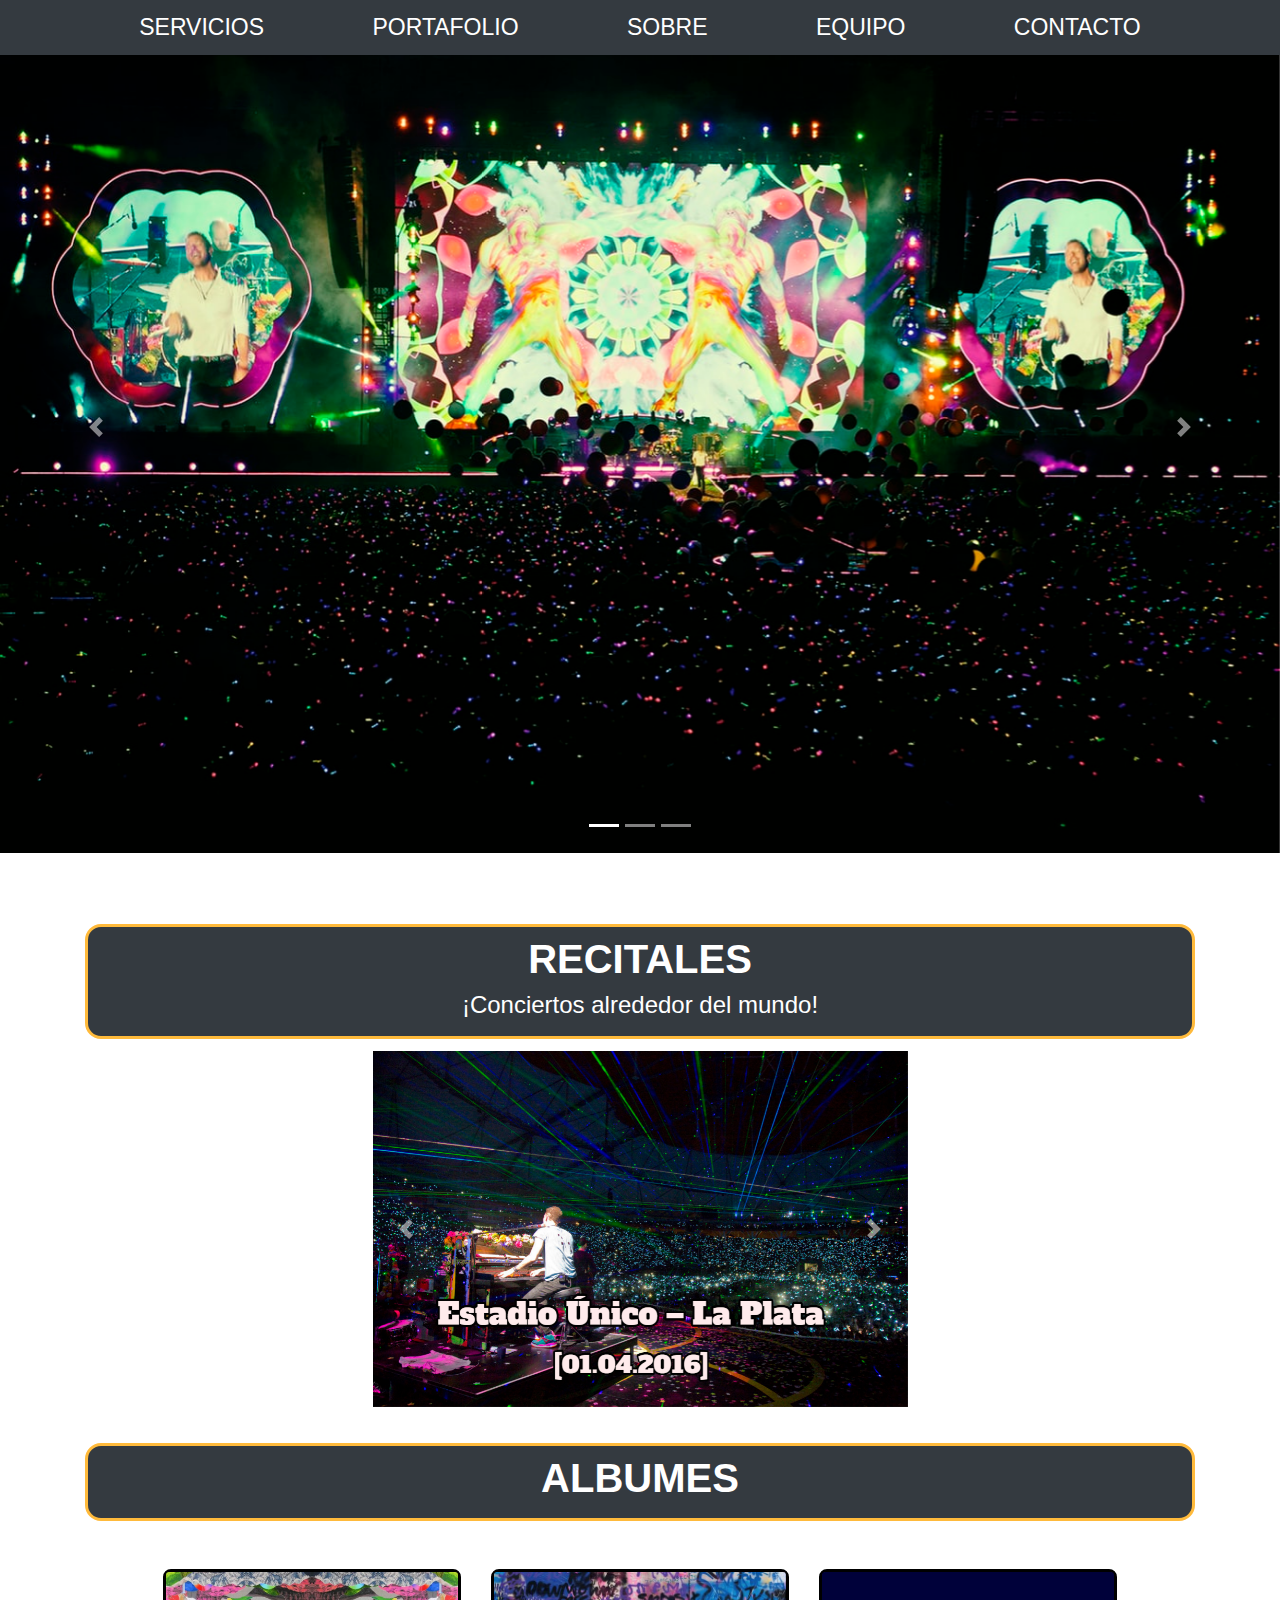
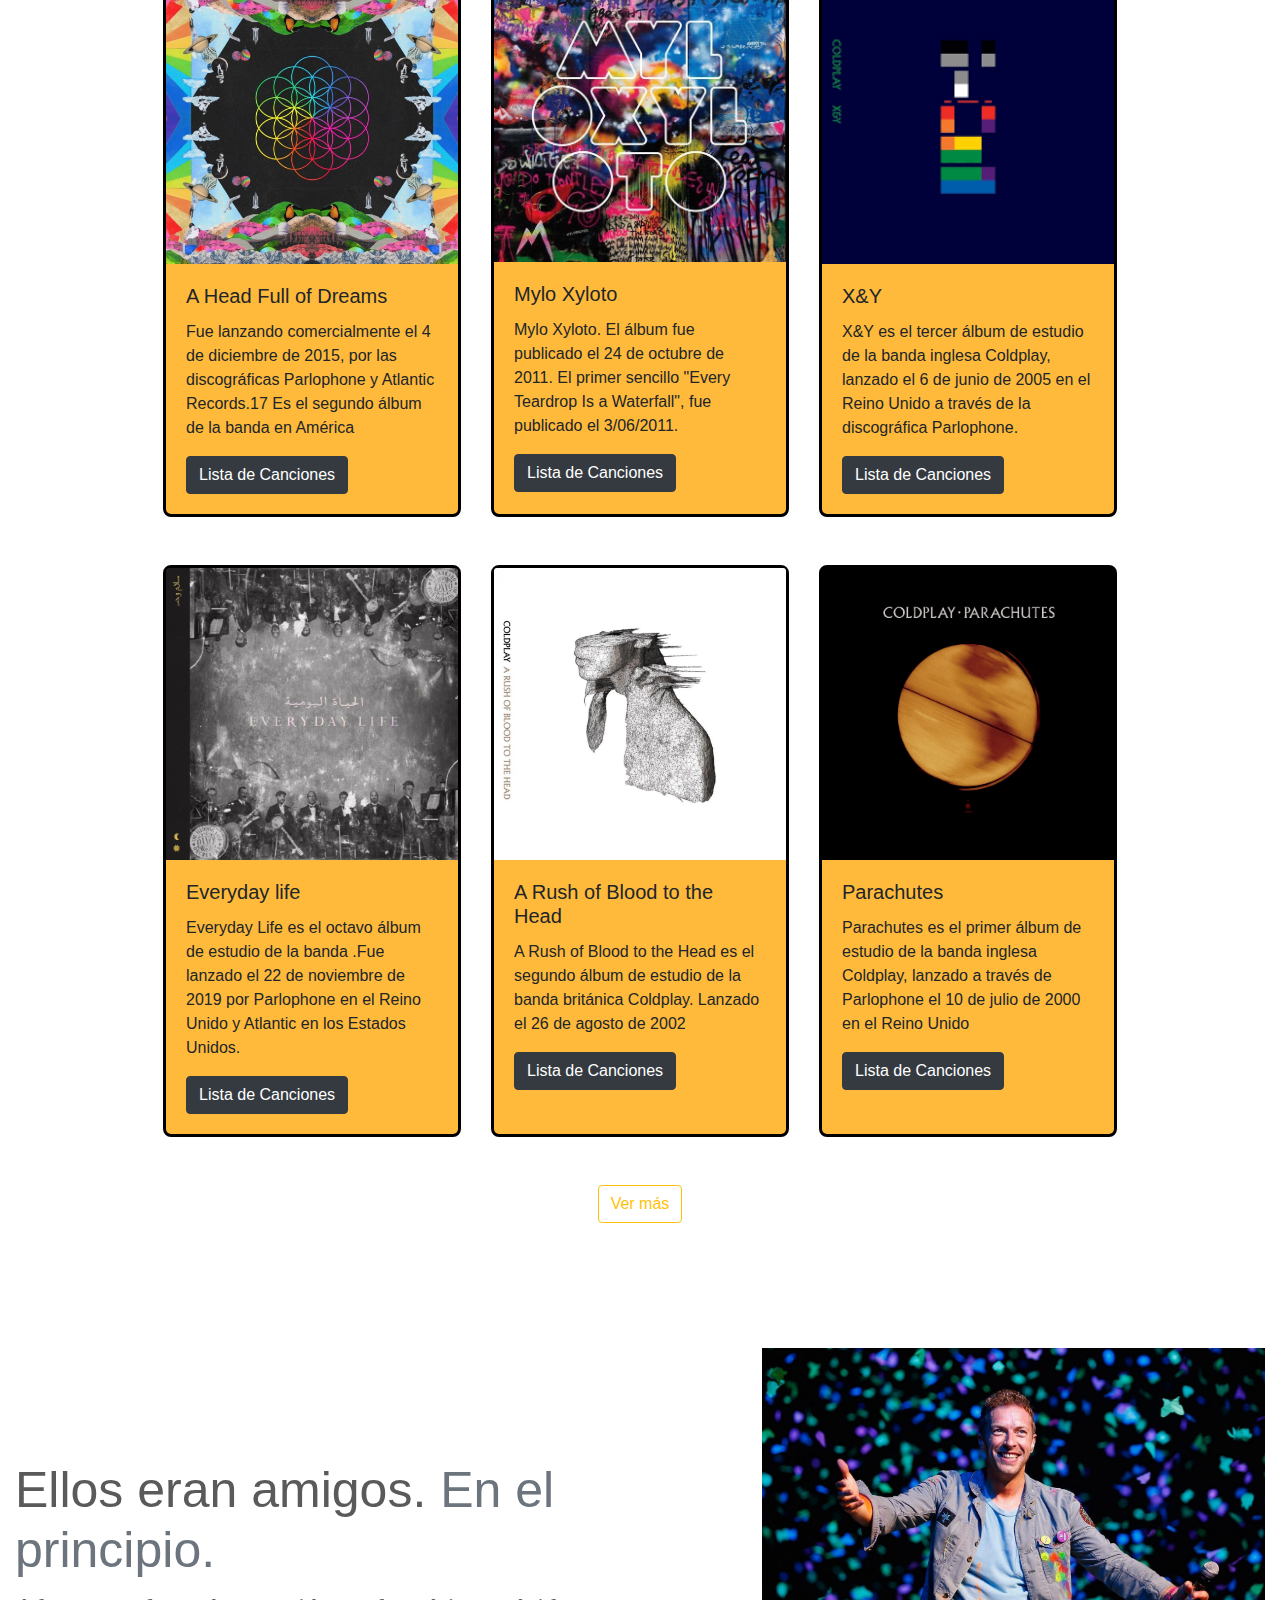
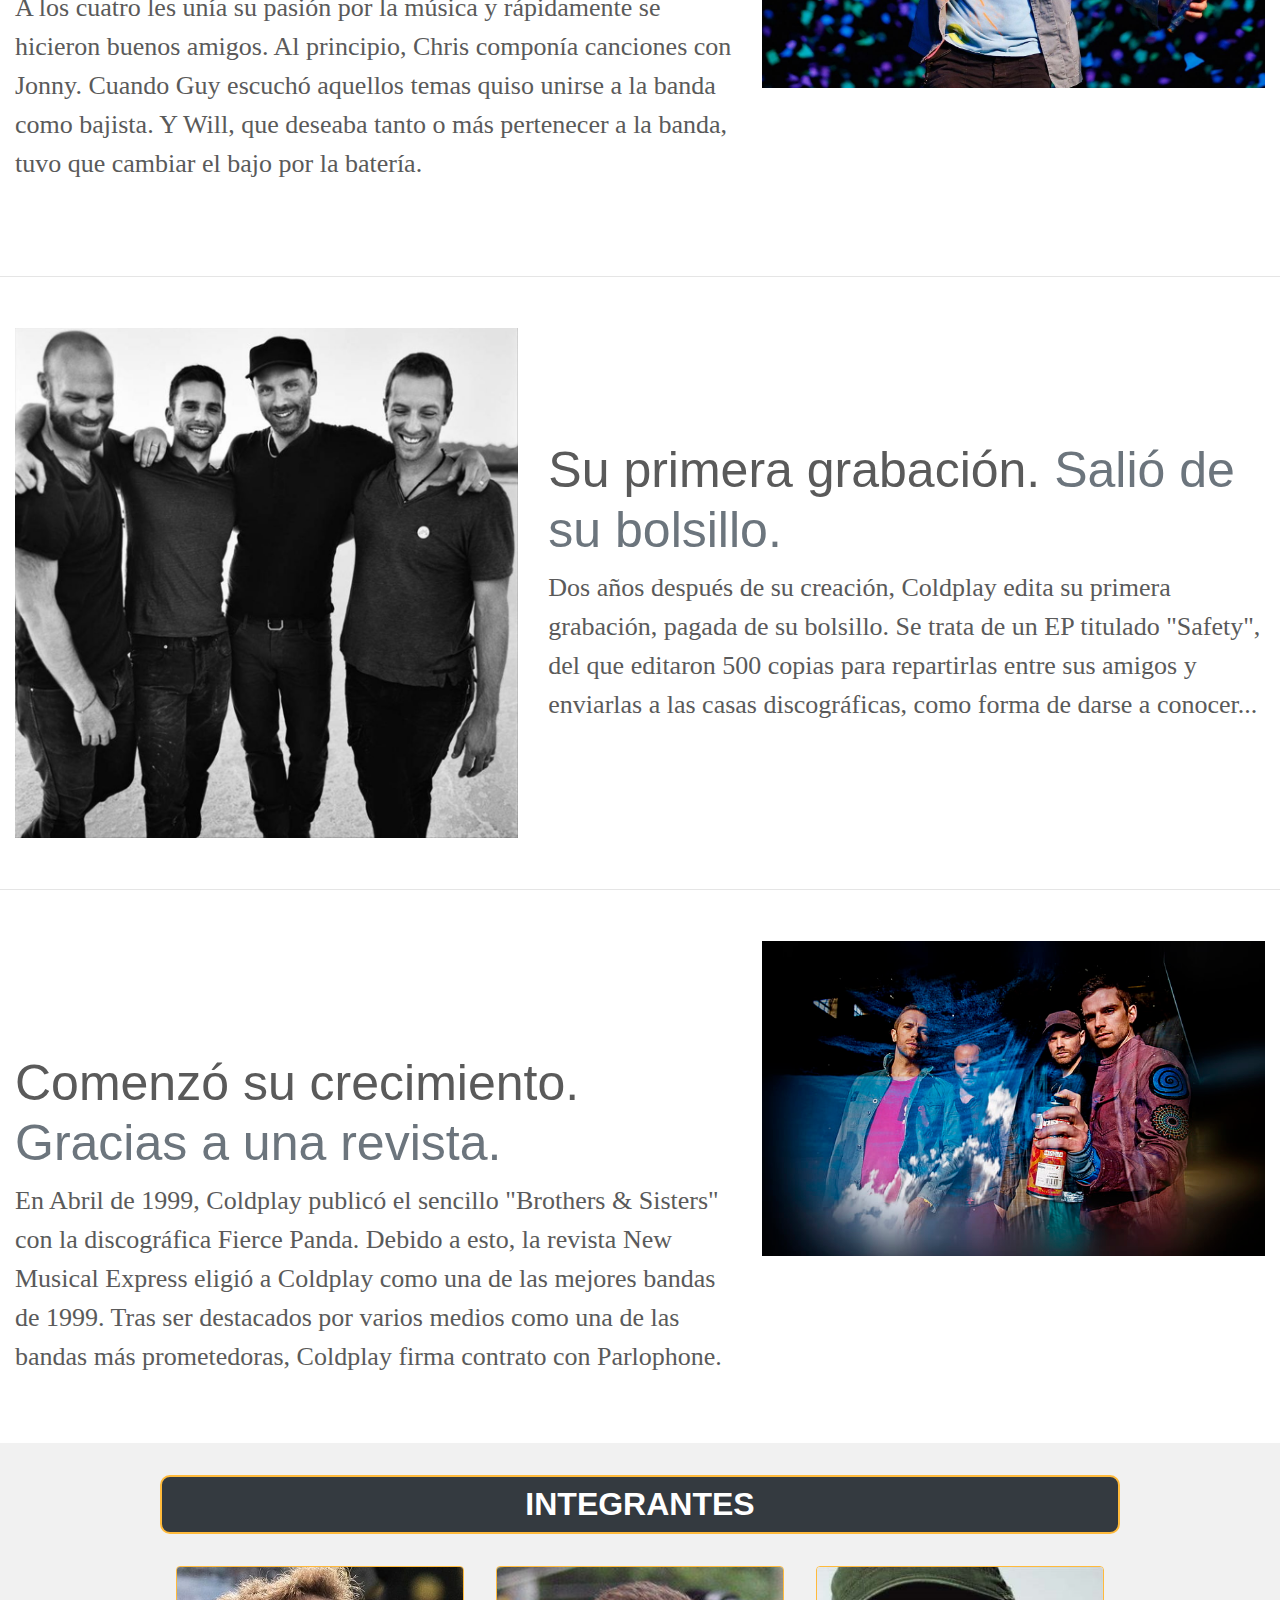
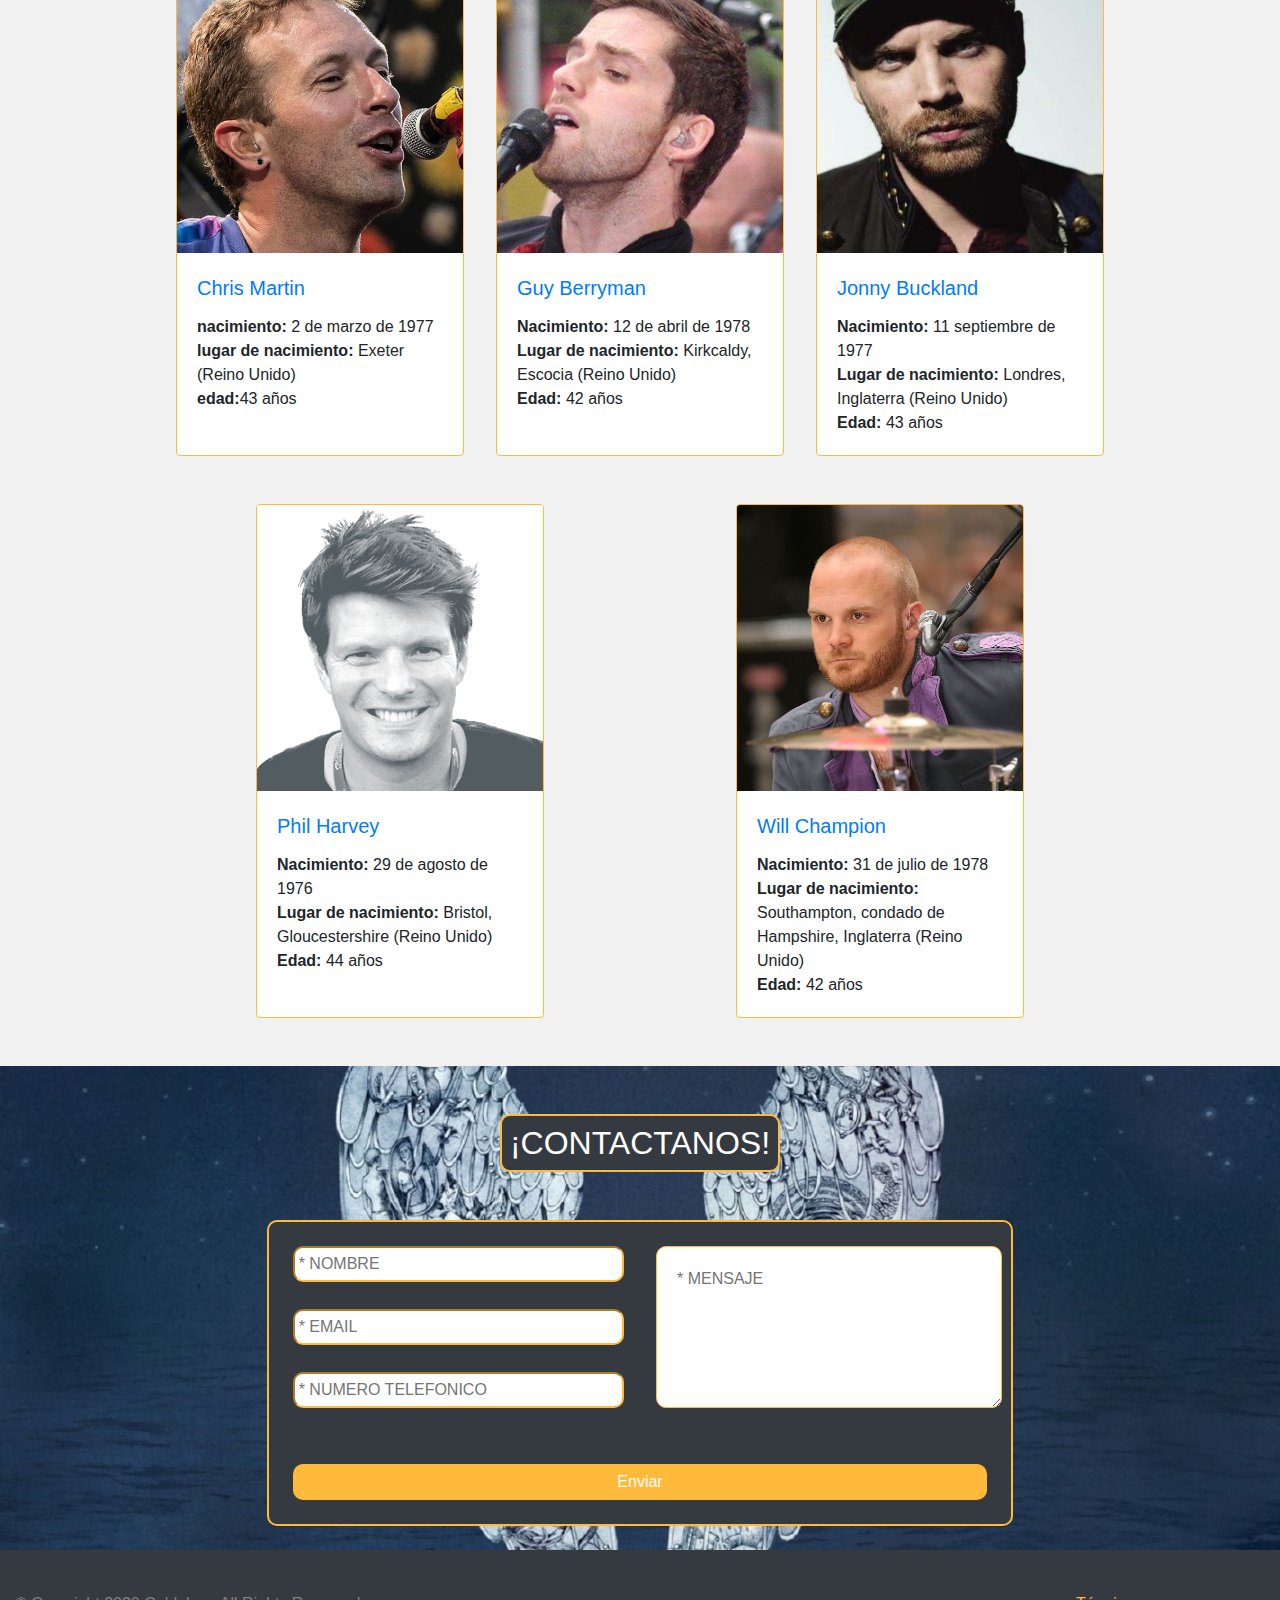
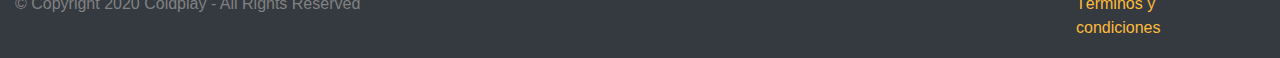
==== commit c56146b5: "ultima modificacion en padding en textarea del form" ====
--- a/index.html
+++ b/index.html
@@ -857,8 +857,8 @@
                             <input id="input2" name="ftel" type="tel" class="p-1 m-inputs w-100 m-border m-radius" placeholder="* NUMERO TELEFONICO">
                             <li class=" text-danger m-d-none" id="required2">INGRESAR TELEFONO</li>
                         </div>
-                        <div class="d-flex flex-column w-50 pl-3" id="textarea">
-                            <textarea id="input3" name="ftext" rows="5" class="m-inputs m-border m-radius m-m-i" placeholder="* MENSAJE"></textarea>
+                        <div class="d-flex flex-column w-50 pl-3 m-p-15" id="textarea">
+                            <textarea id="input3" name="ftext" rows="5" class="m-inputs m-border m-radius m-m-i " placeholder="* MENSAJE"></textarea>
                             <li class=" text-danger m-d-none" id="required3">INGRESAR MENSAJE</li>
                         </div>
                     </div>
--- a/css/style.css
+++ b/css/style.css
@@ -303,16 +303,21 @@
 
 }
 
+/* pad para el textarea del form  */
+.m-p-15 {
+    padding-right: 15px;
+}
+
 
 /* bootstrap para modificar con el media */
 .m-form-padding {
     padding: 3rem;
 }
 .m-mb-5 {
-    margin-bottom: 1rem;
+    margin-bottom: 2rem;
 }
 .m-mt-5 {
-    margin-top: 3rem;
+    margin-top: 2rem;
 }
 .m-m-i-media {
     margin-bottom: 0px;
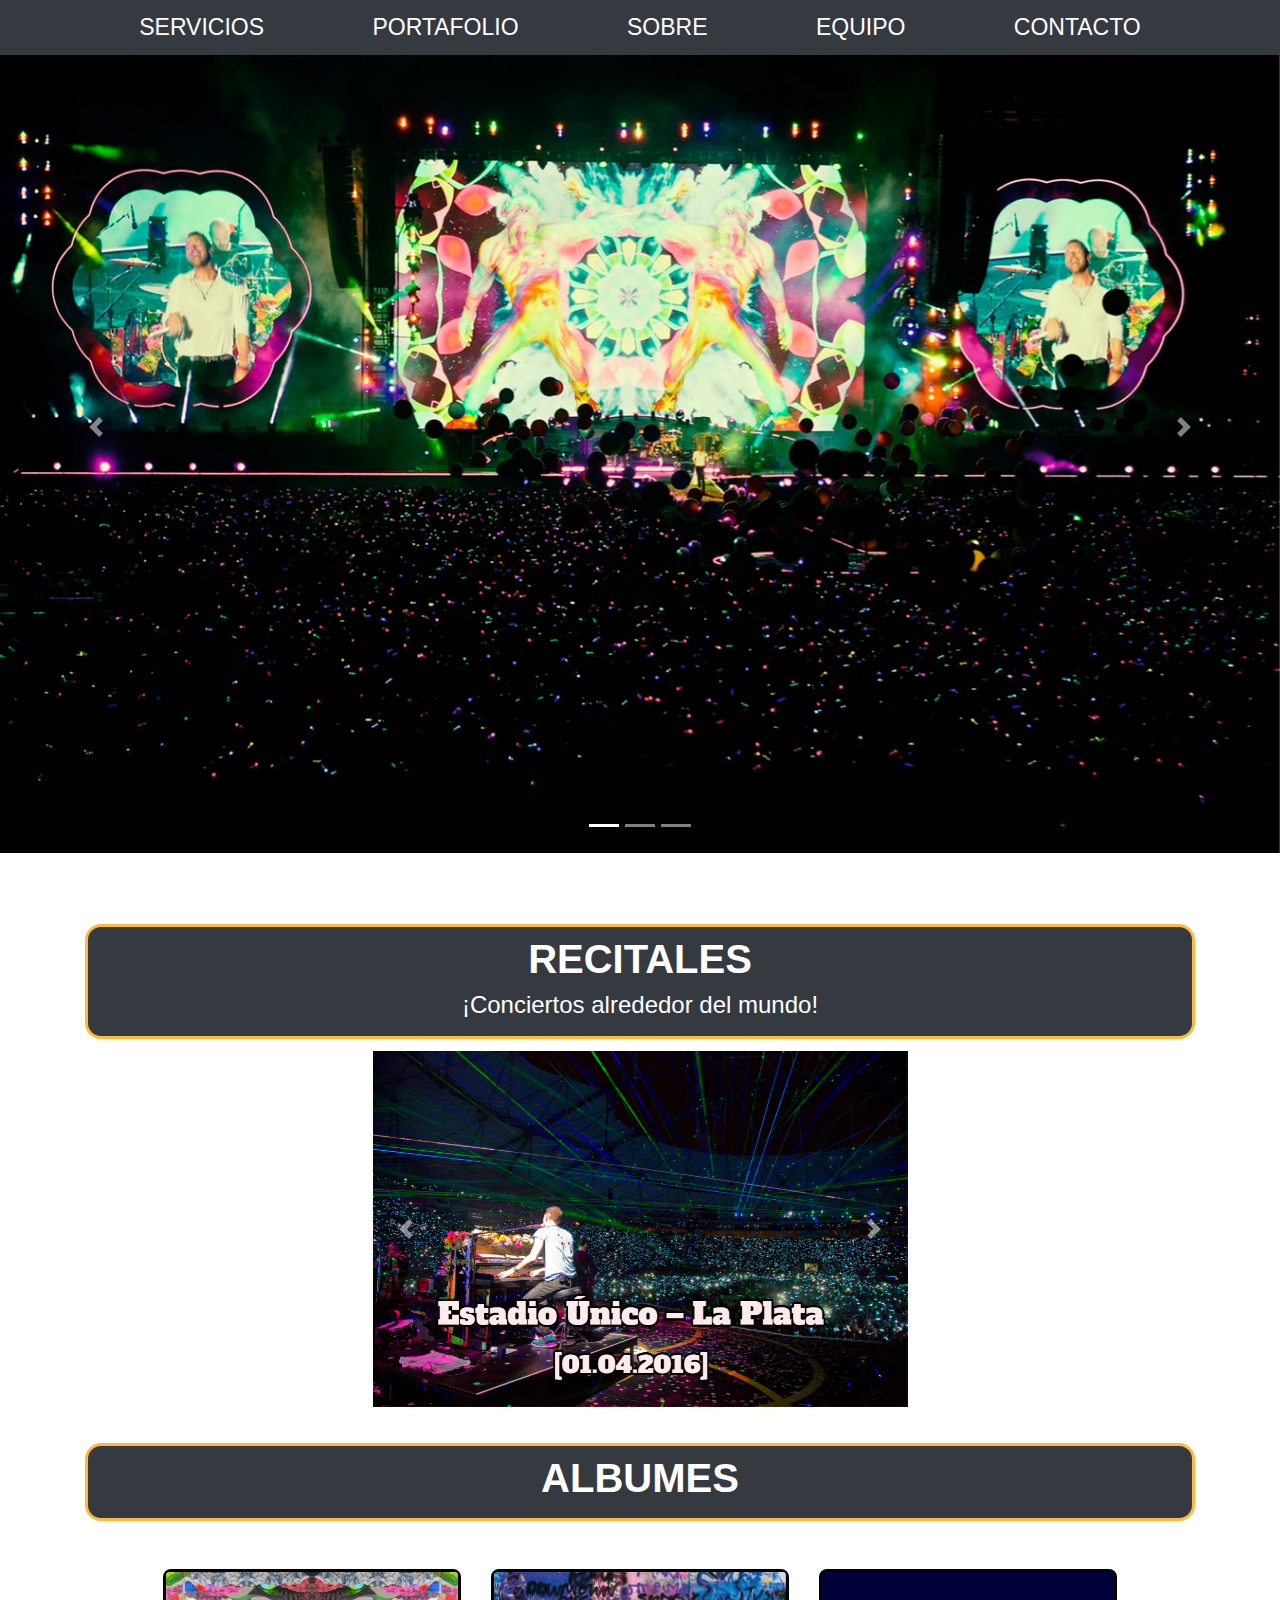
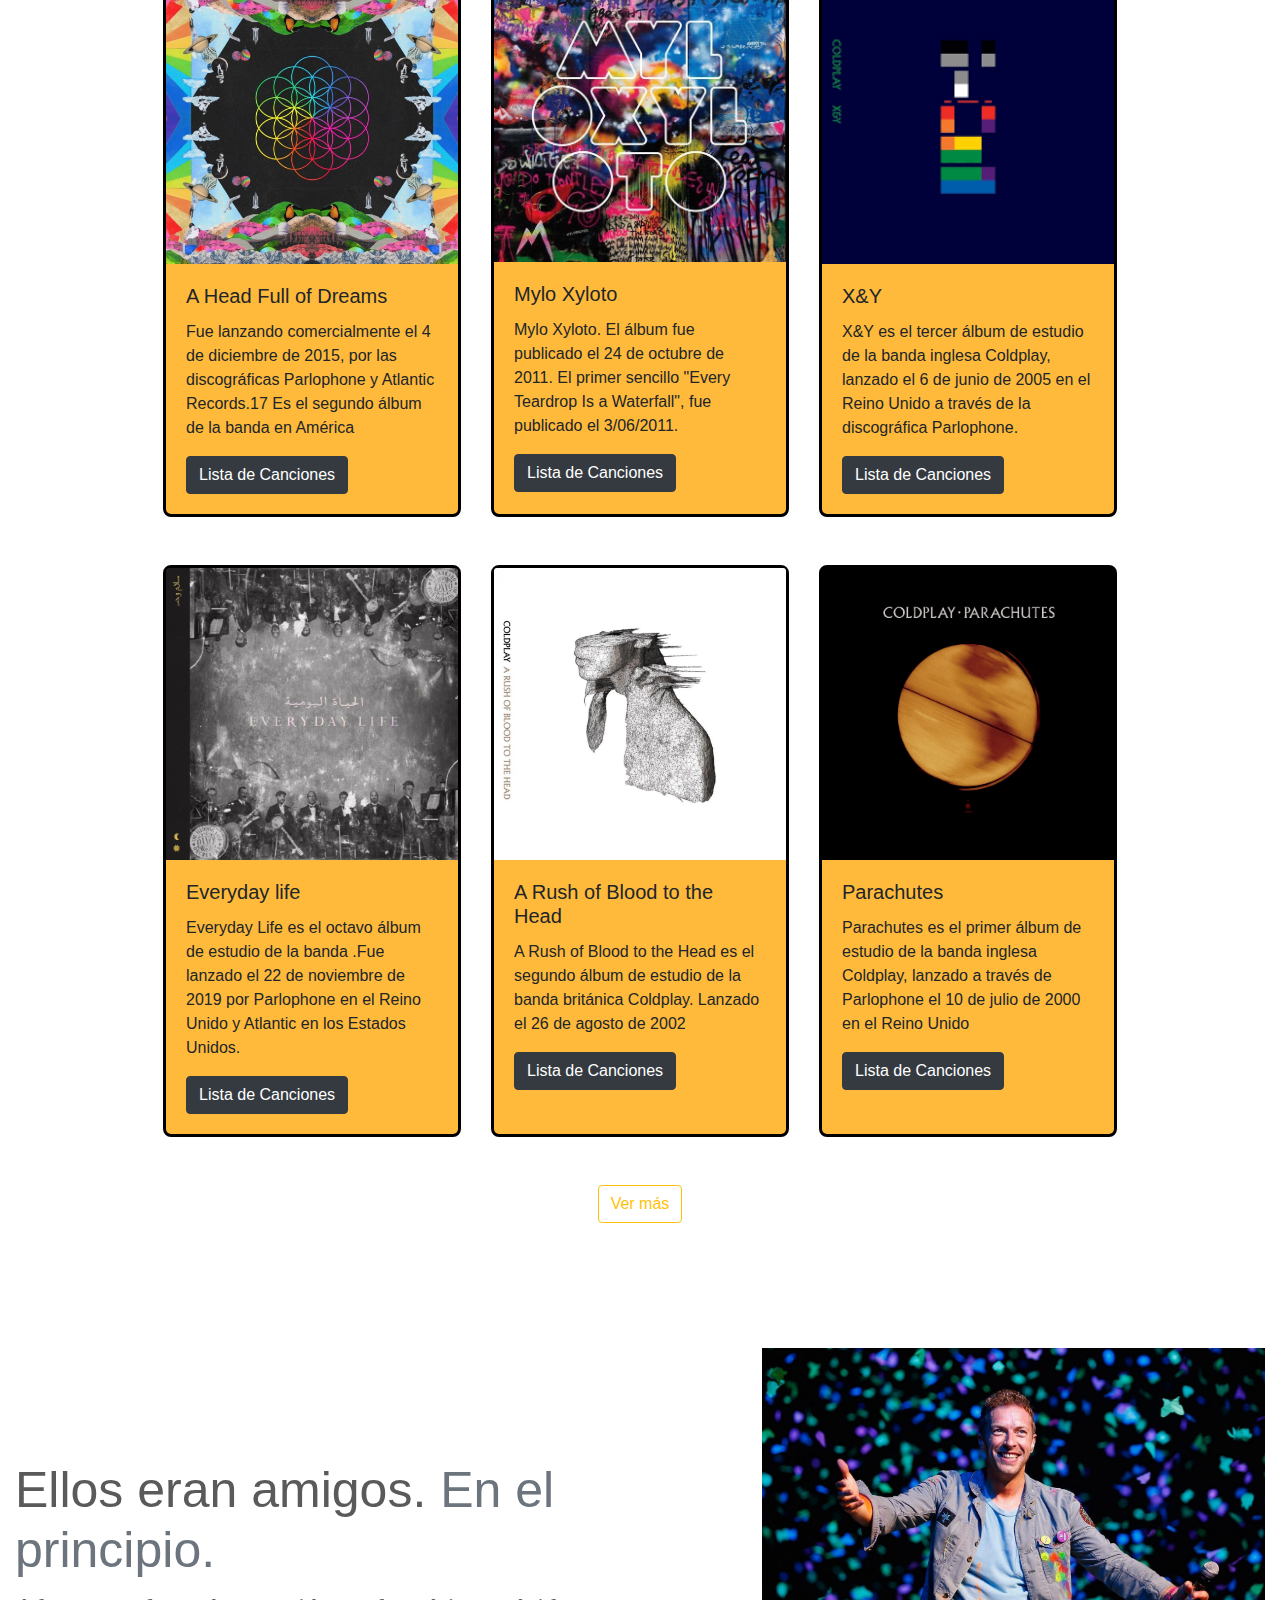
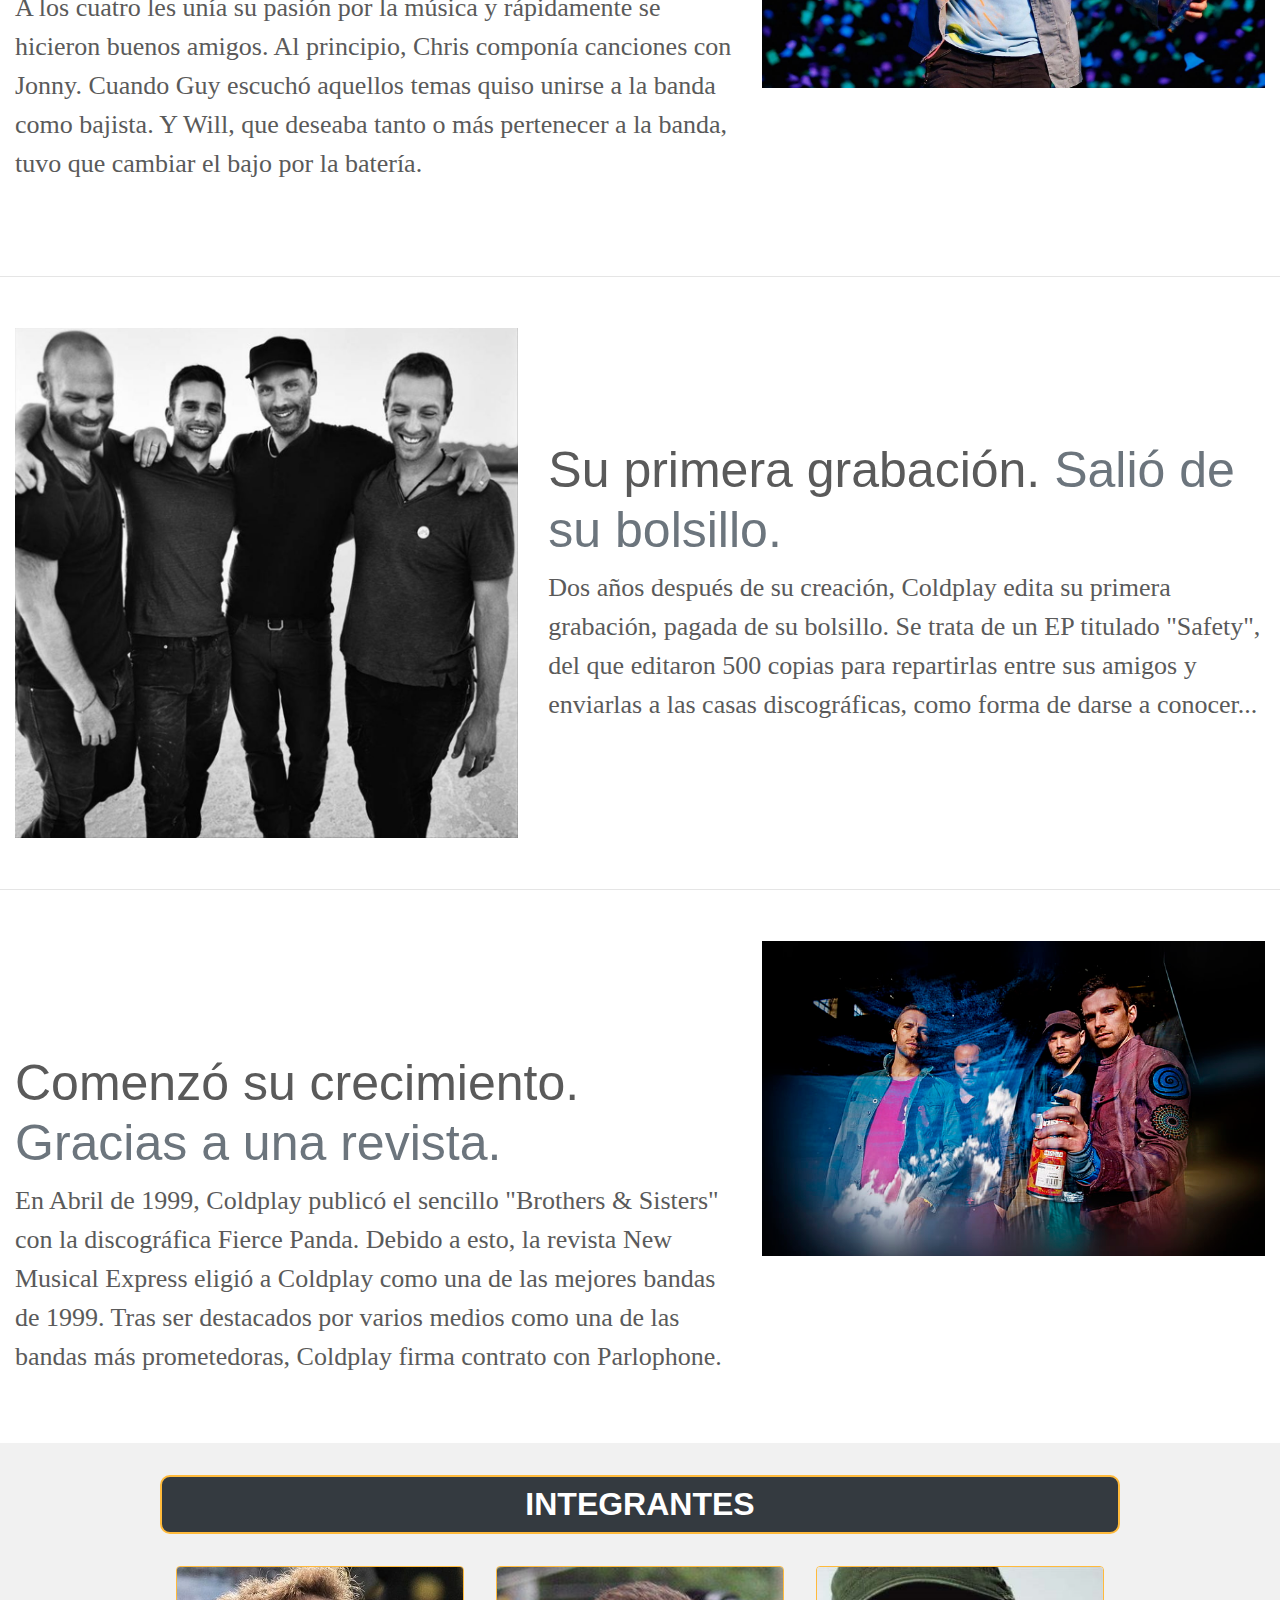
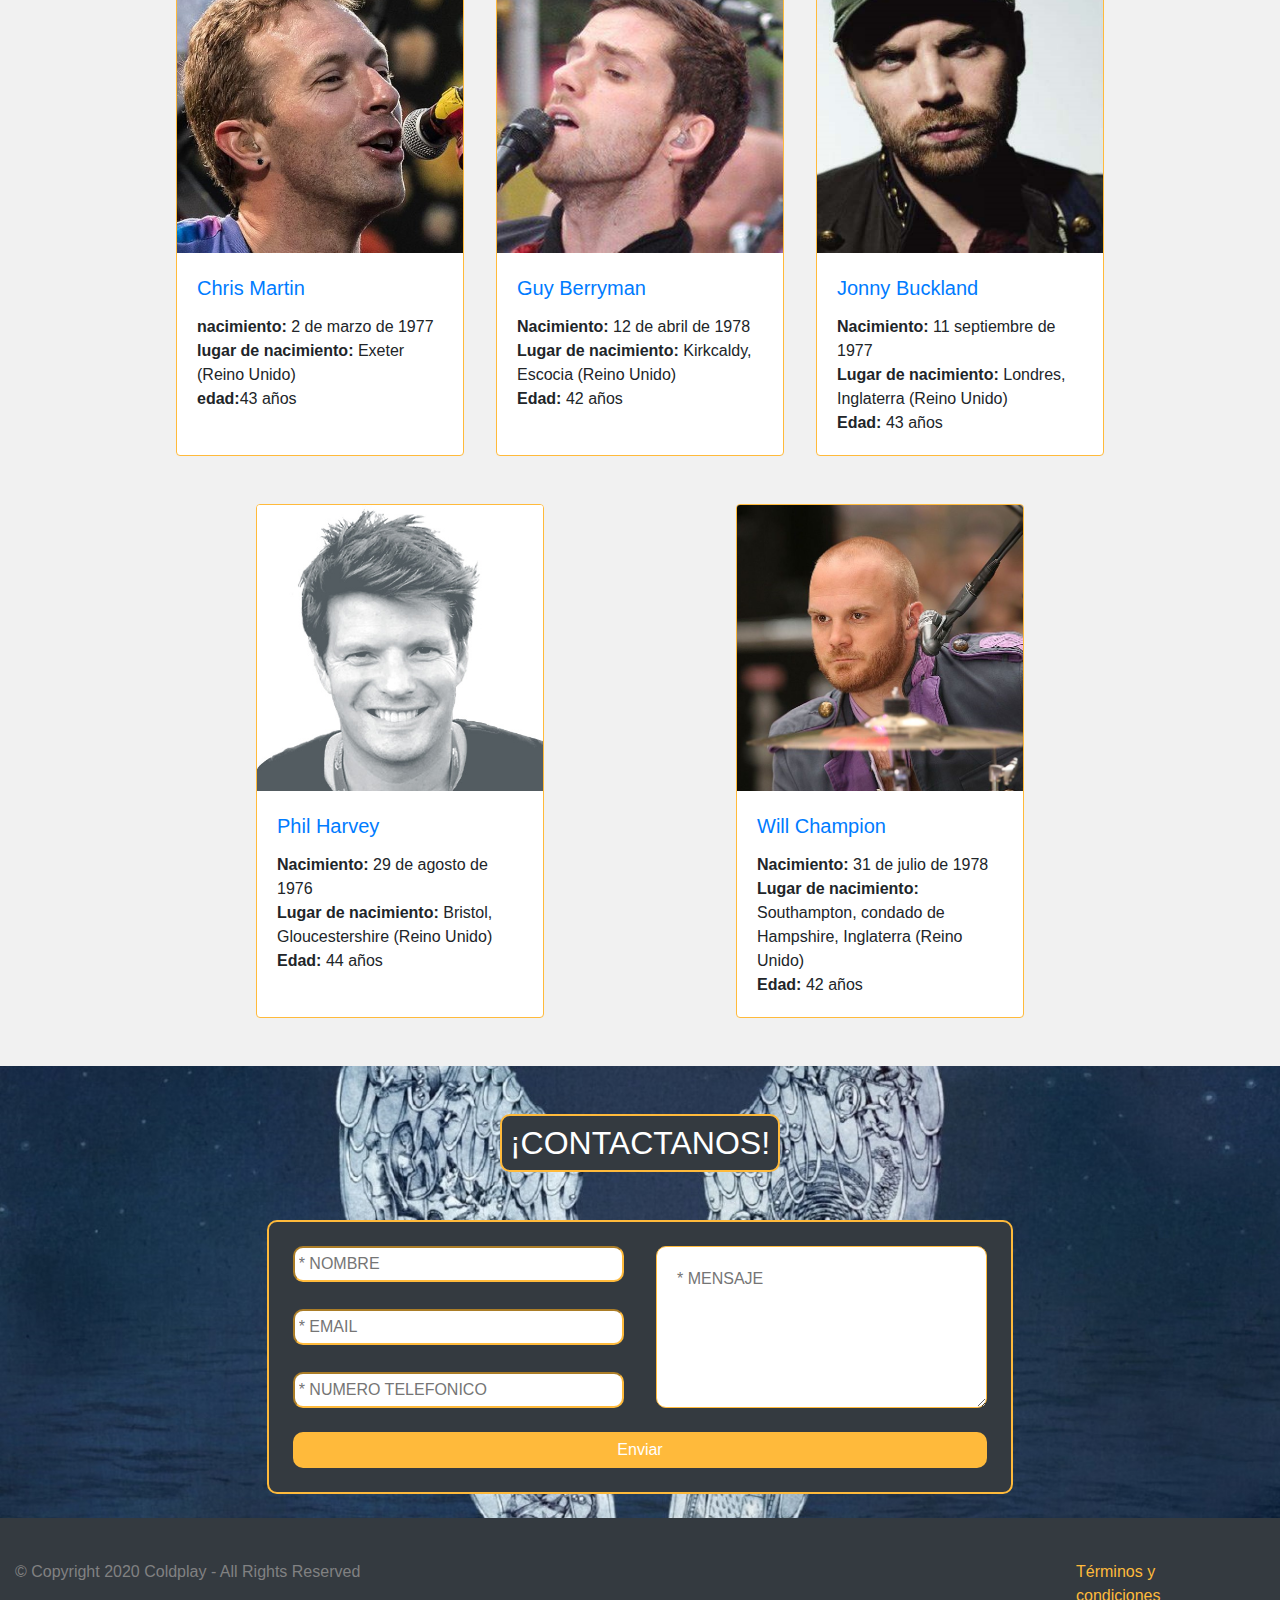
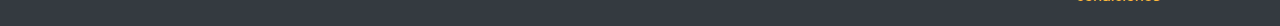
==== commit 1039cb07: "termino ultimos margenes esta vez si" ====
--- a/index.html
+++ b/index.html
@@ -848,7 +848,7 @@
             <div class="d-flex flex-column align-items-center m-bg-form w-100" id="form">
                 <h2 class="text-white m-border-h2 p-2 mt-5 mb-5 bg-dark">¡CONTACTANOS!</h2>
                 <form name="formCont" onsubmit="return validateForm(event)" class="d-flex flex-column m-border-h2 p-4 bg-dark mb-4 col-11 col-md-7">
-                    <div class="row m-mb-5">
+                    <div class="row">
                         <div class="m-m-i-media d-flex flex-column justify-content-between col-lg-6 pr-3 m-h-162">
                             <input id="input" name="fname" type="text" class="p-1 m-inputs w-100 m-border m-radius" placeholder="* NOMBRE">
                             <li class=" text-danger m-d-none" id="required">INGRESAR NOMBRE</li>
